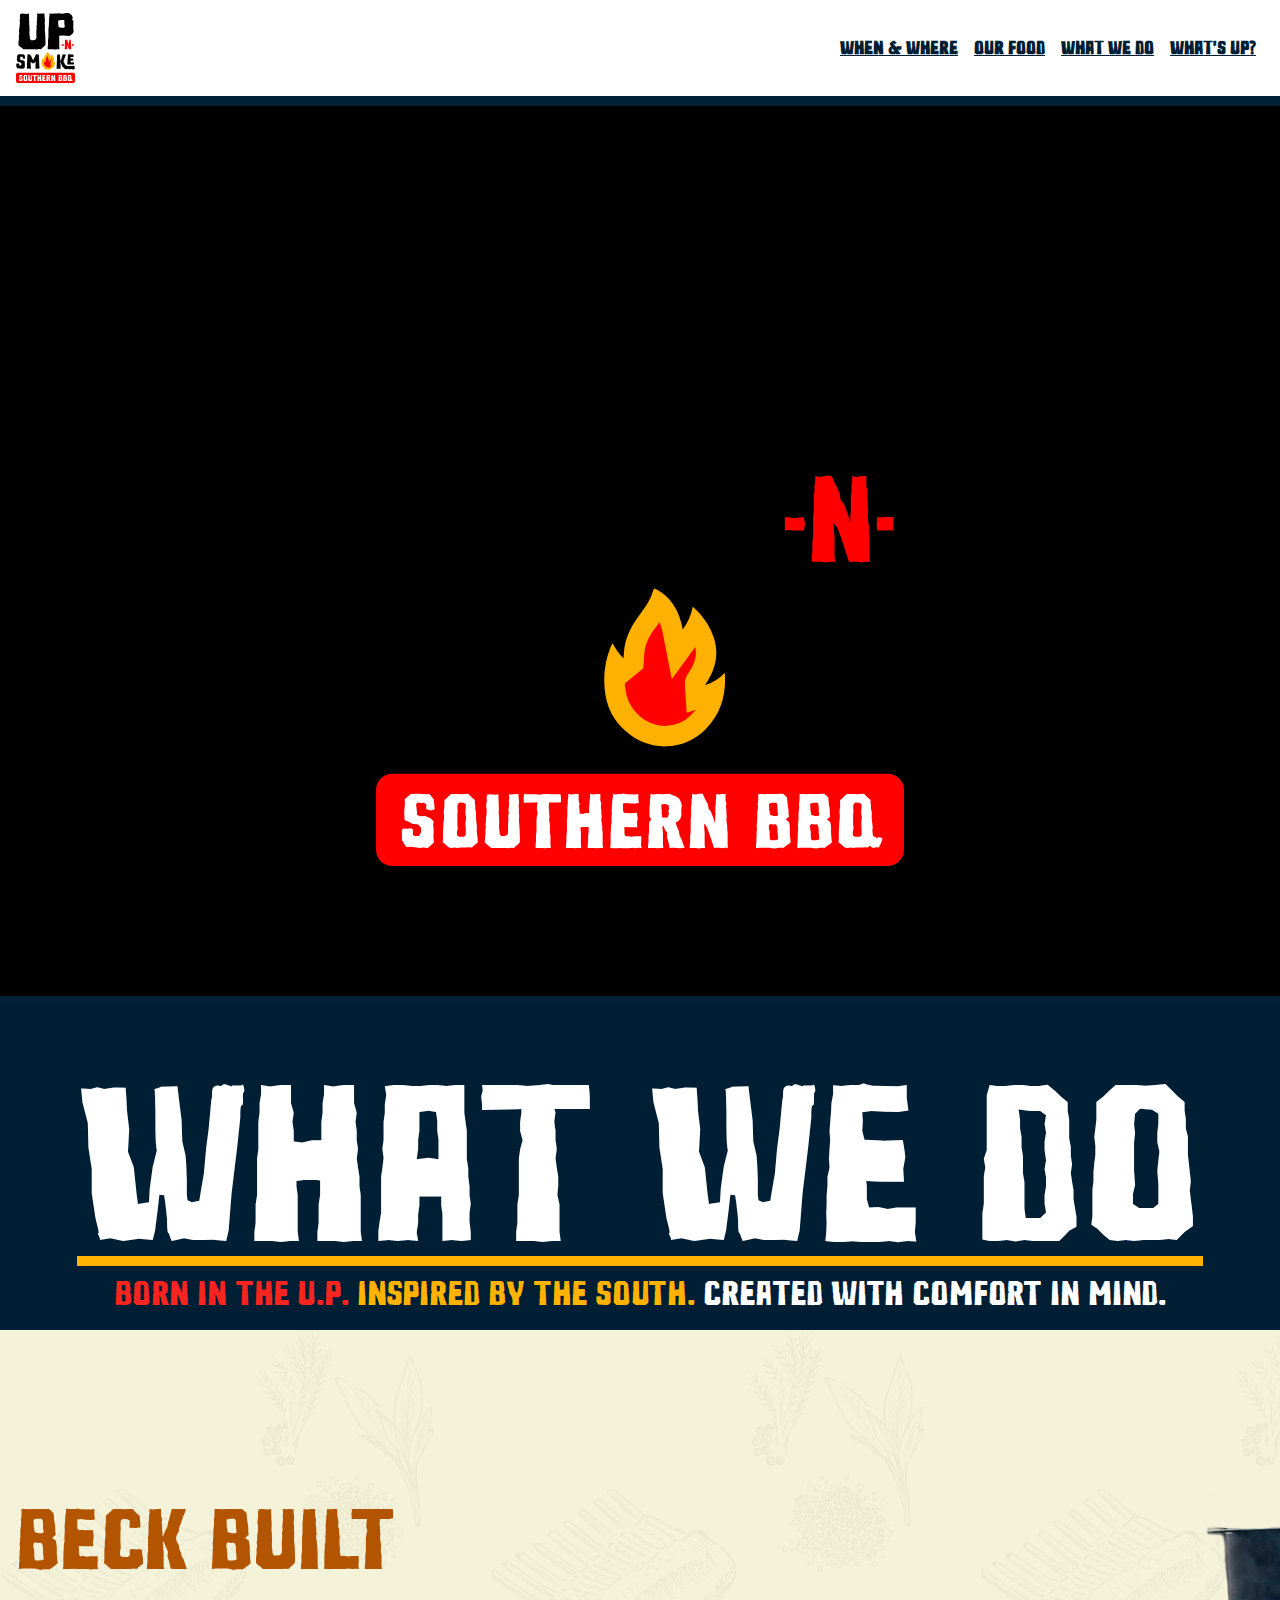
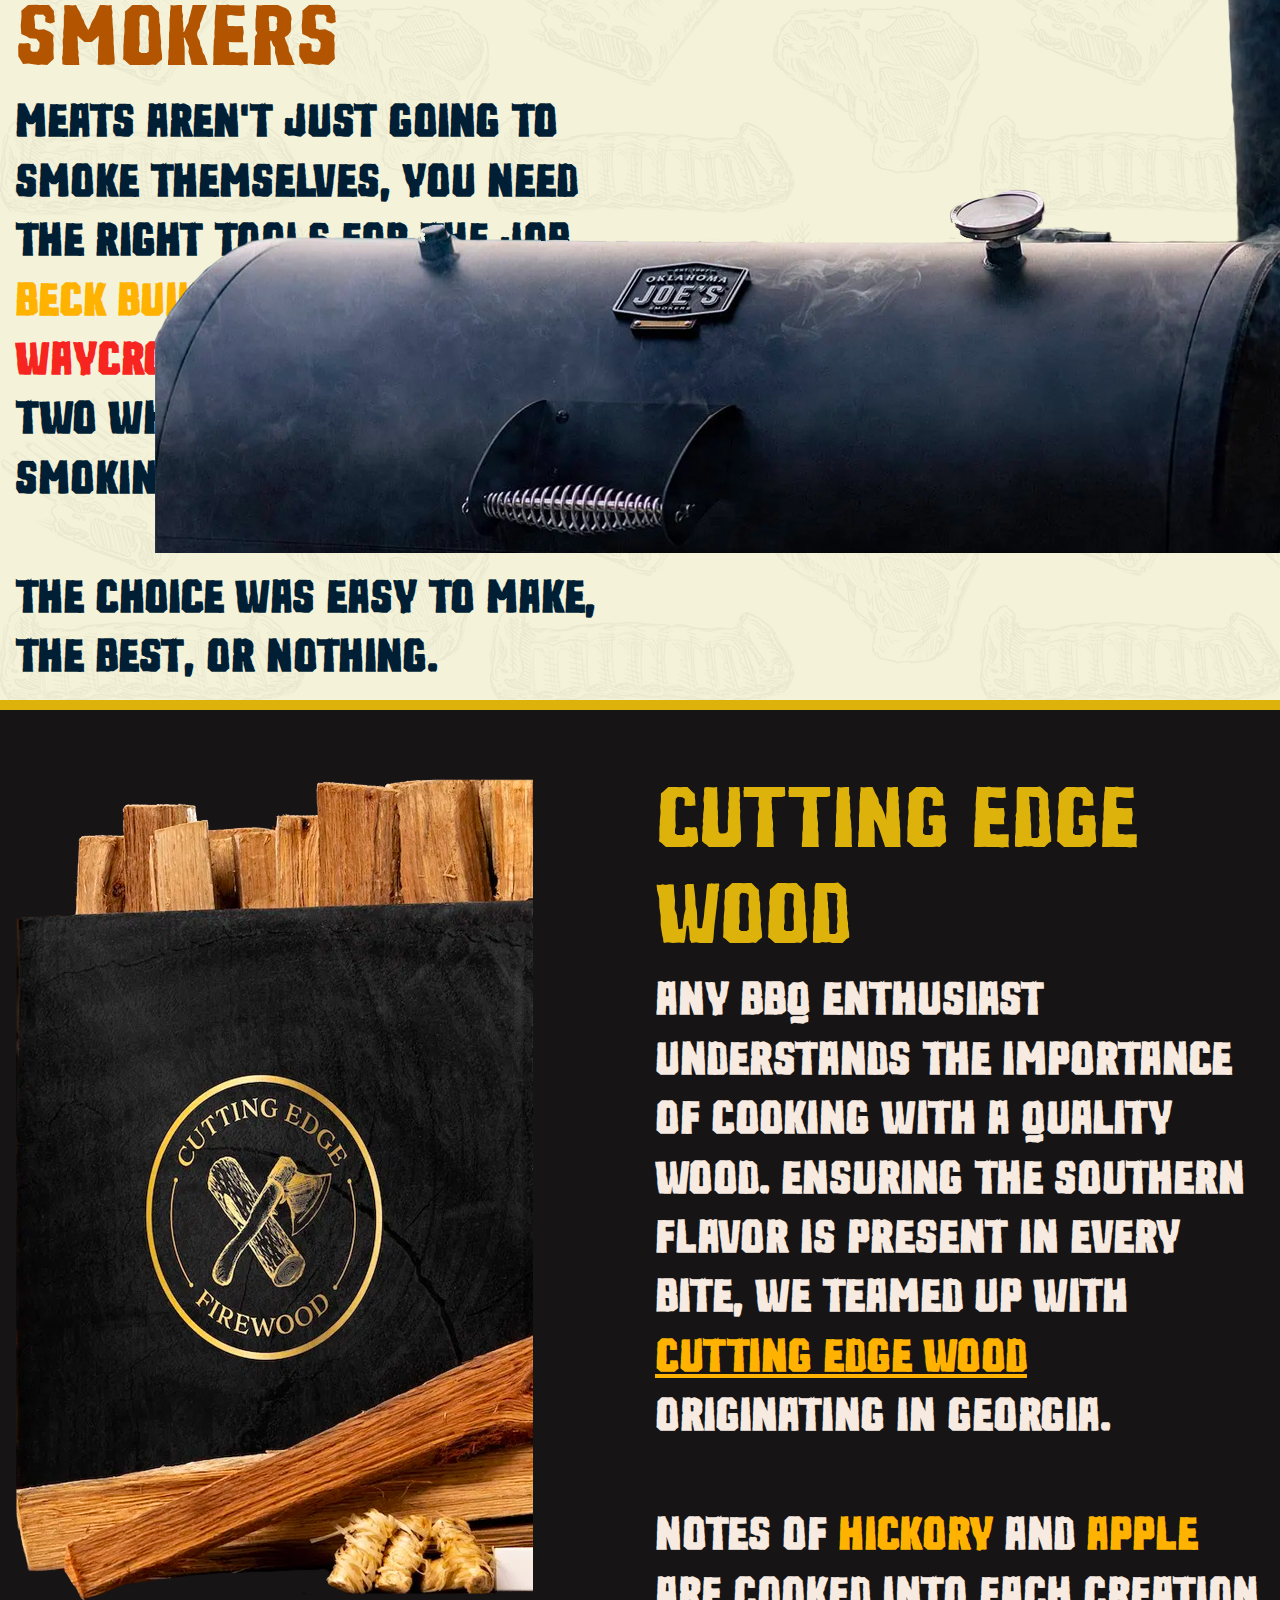
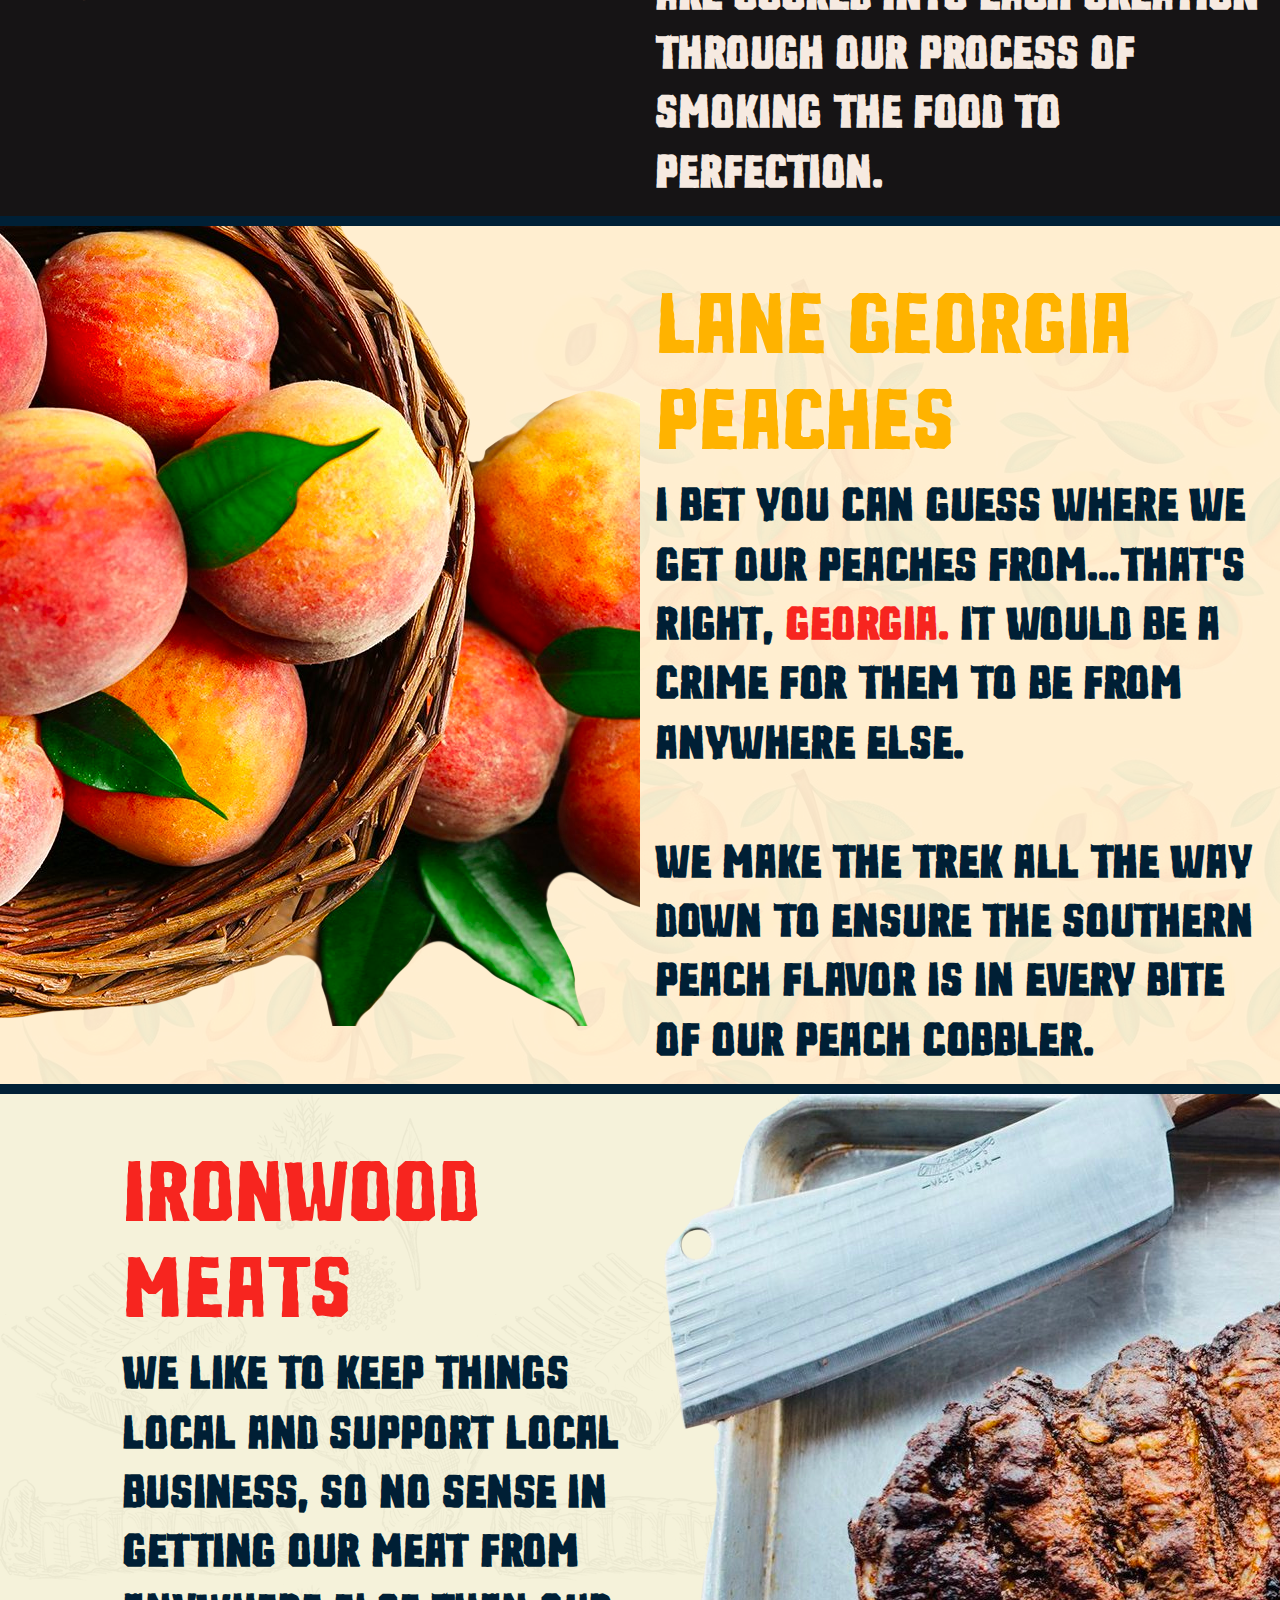
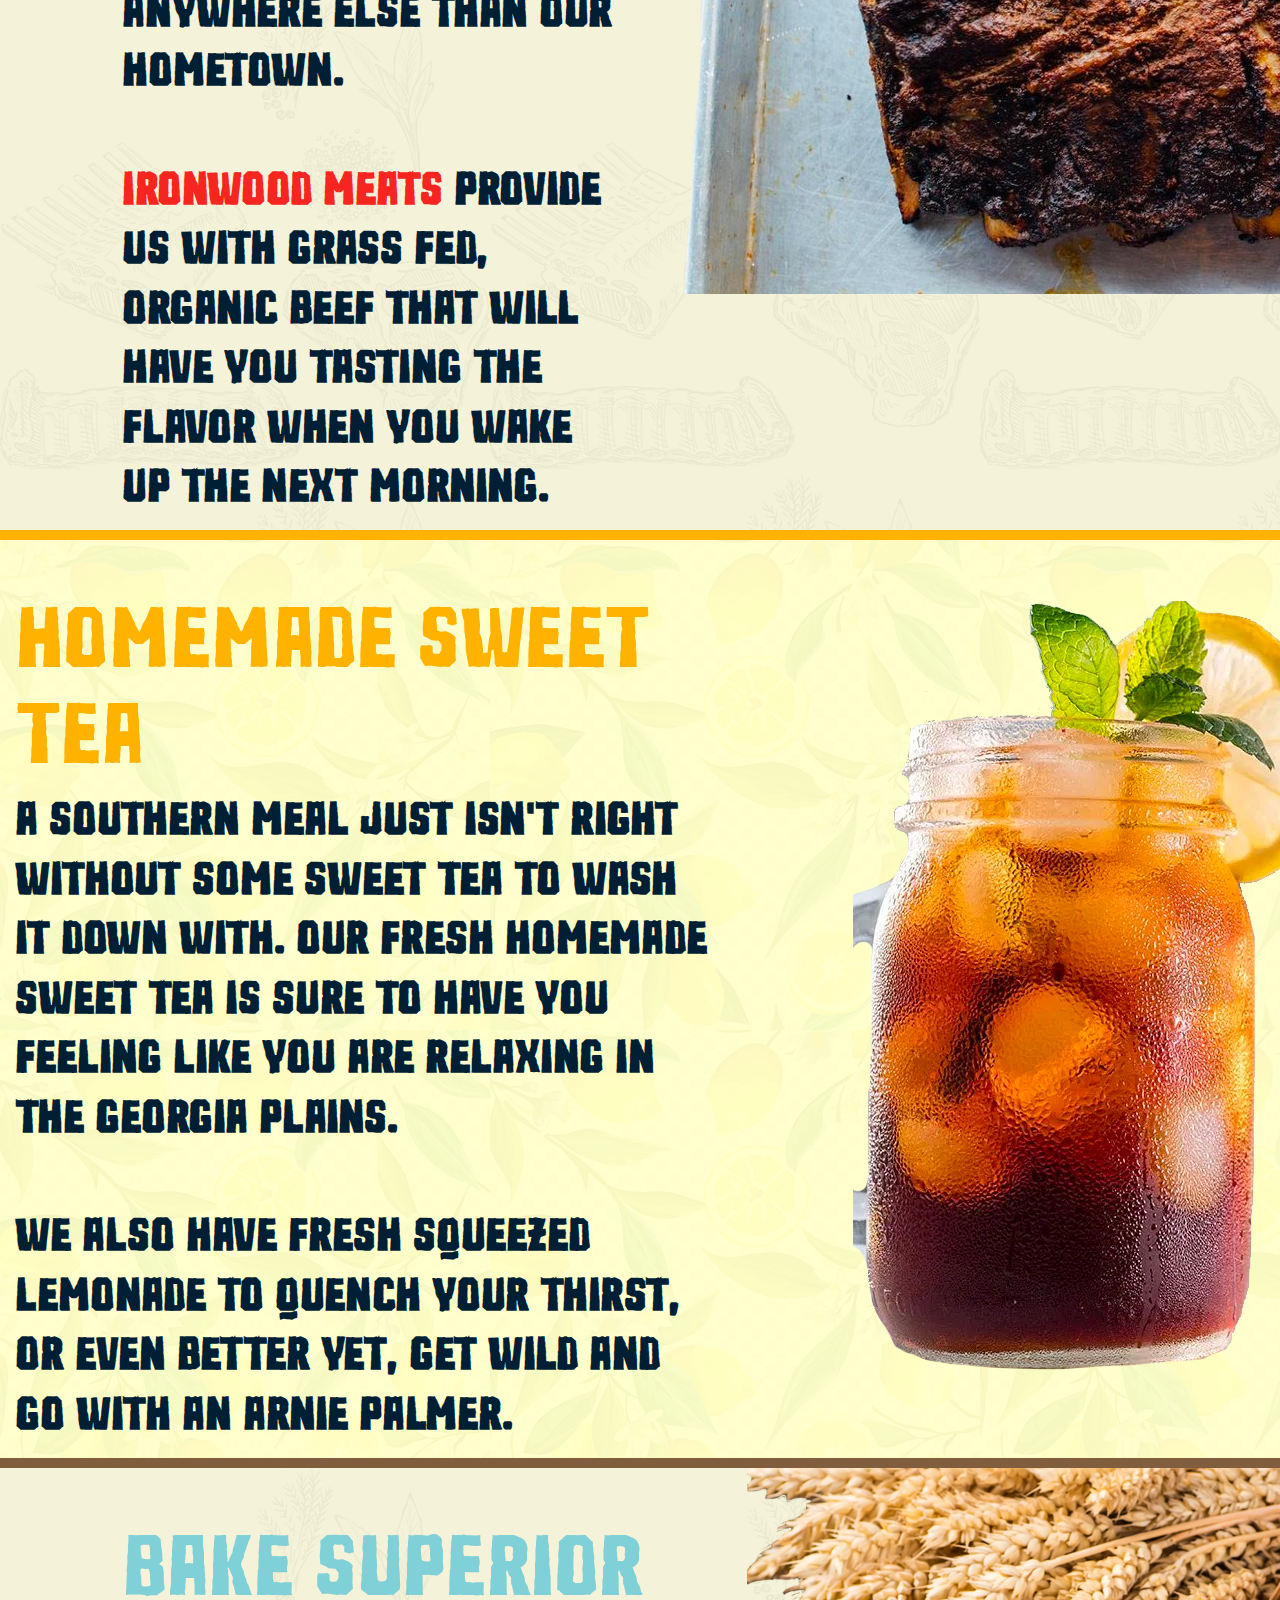
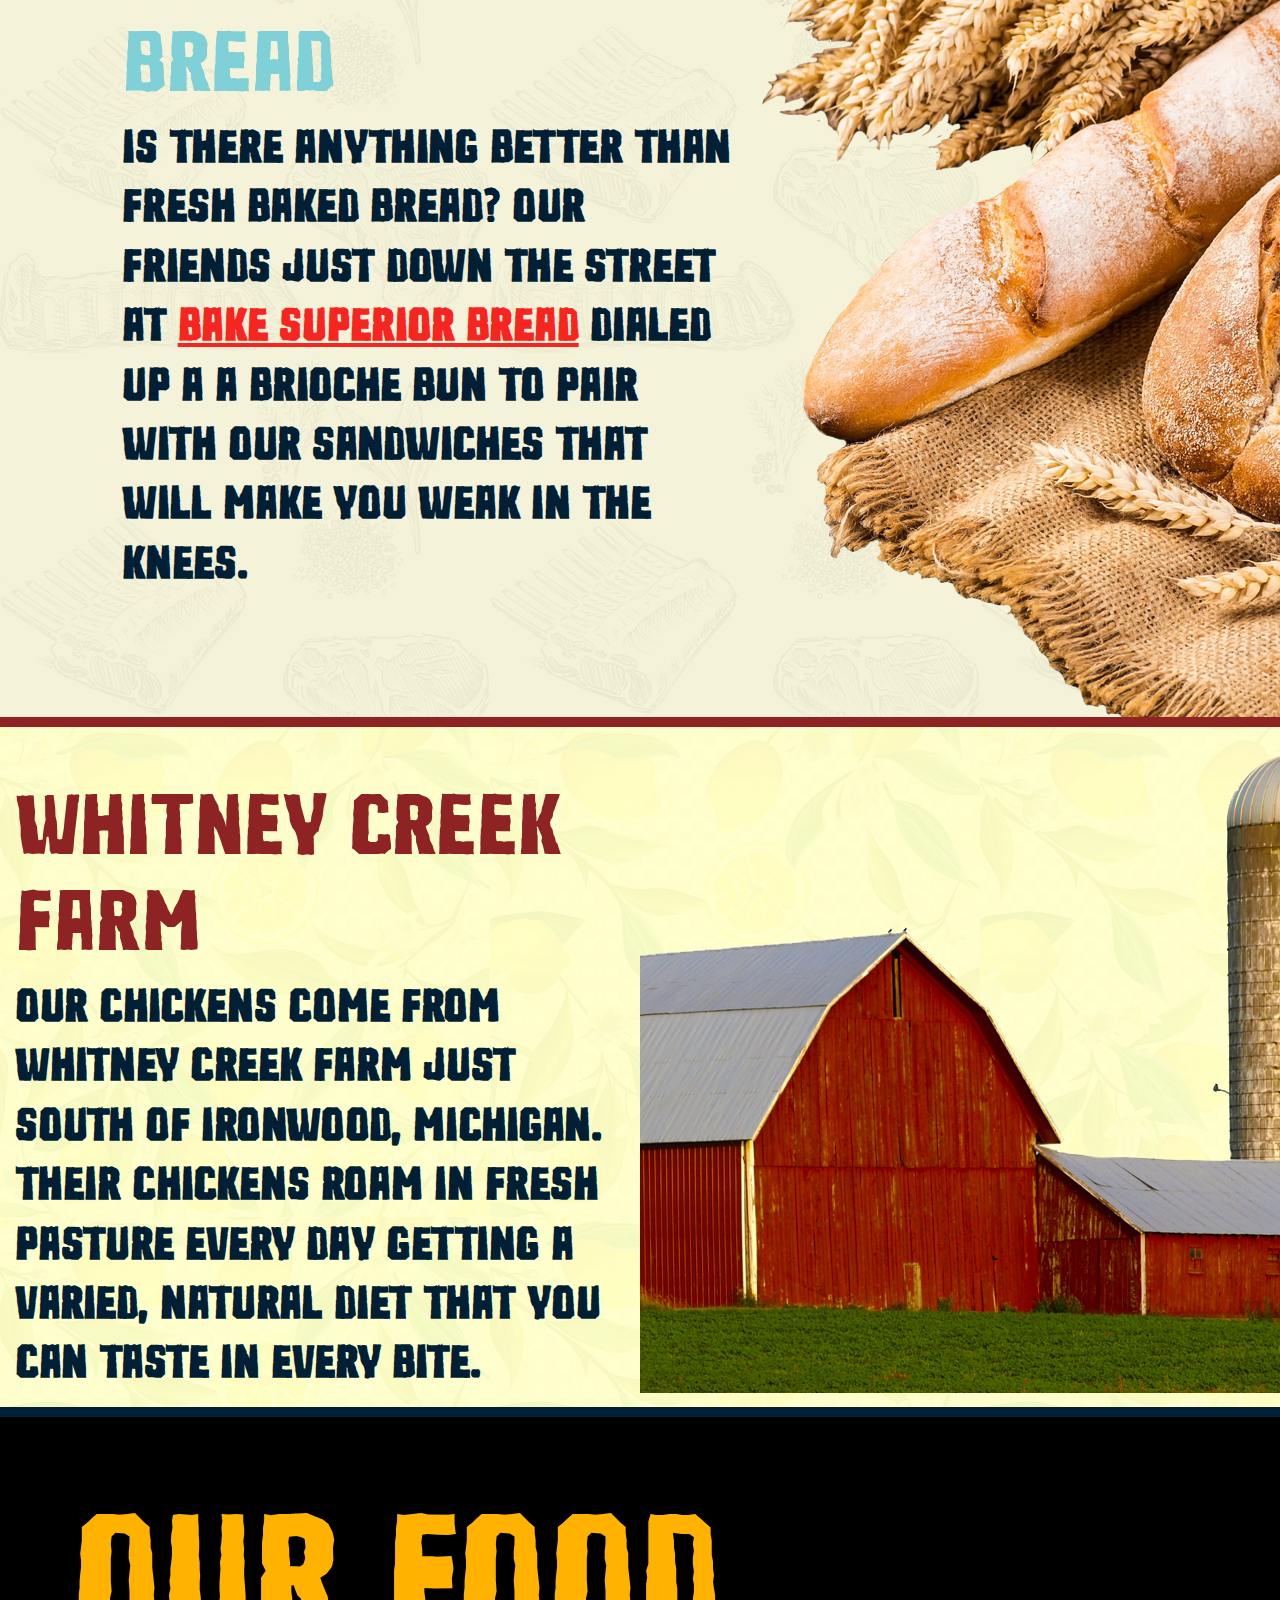
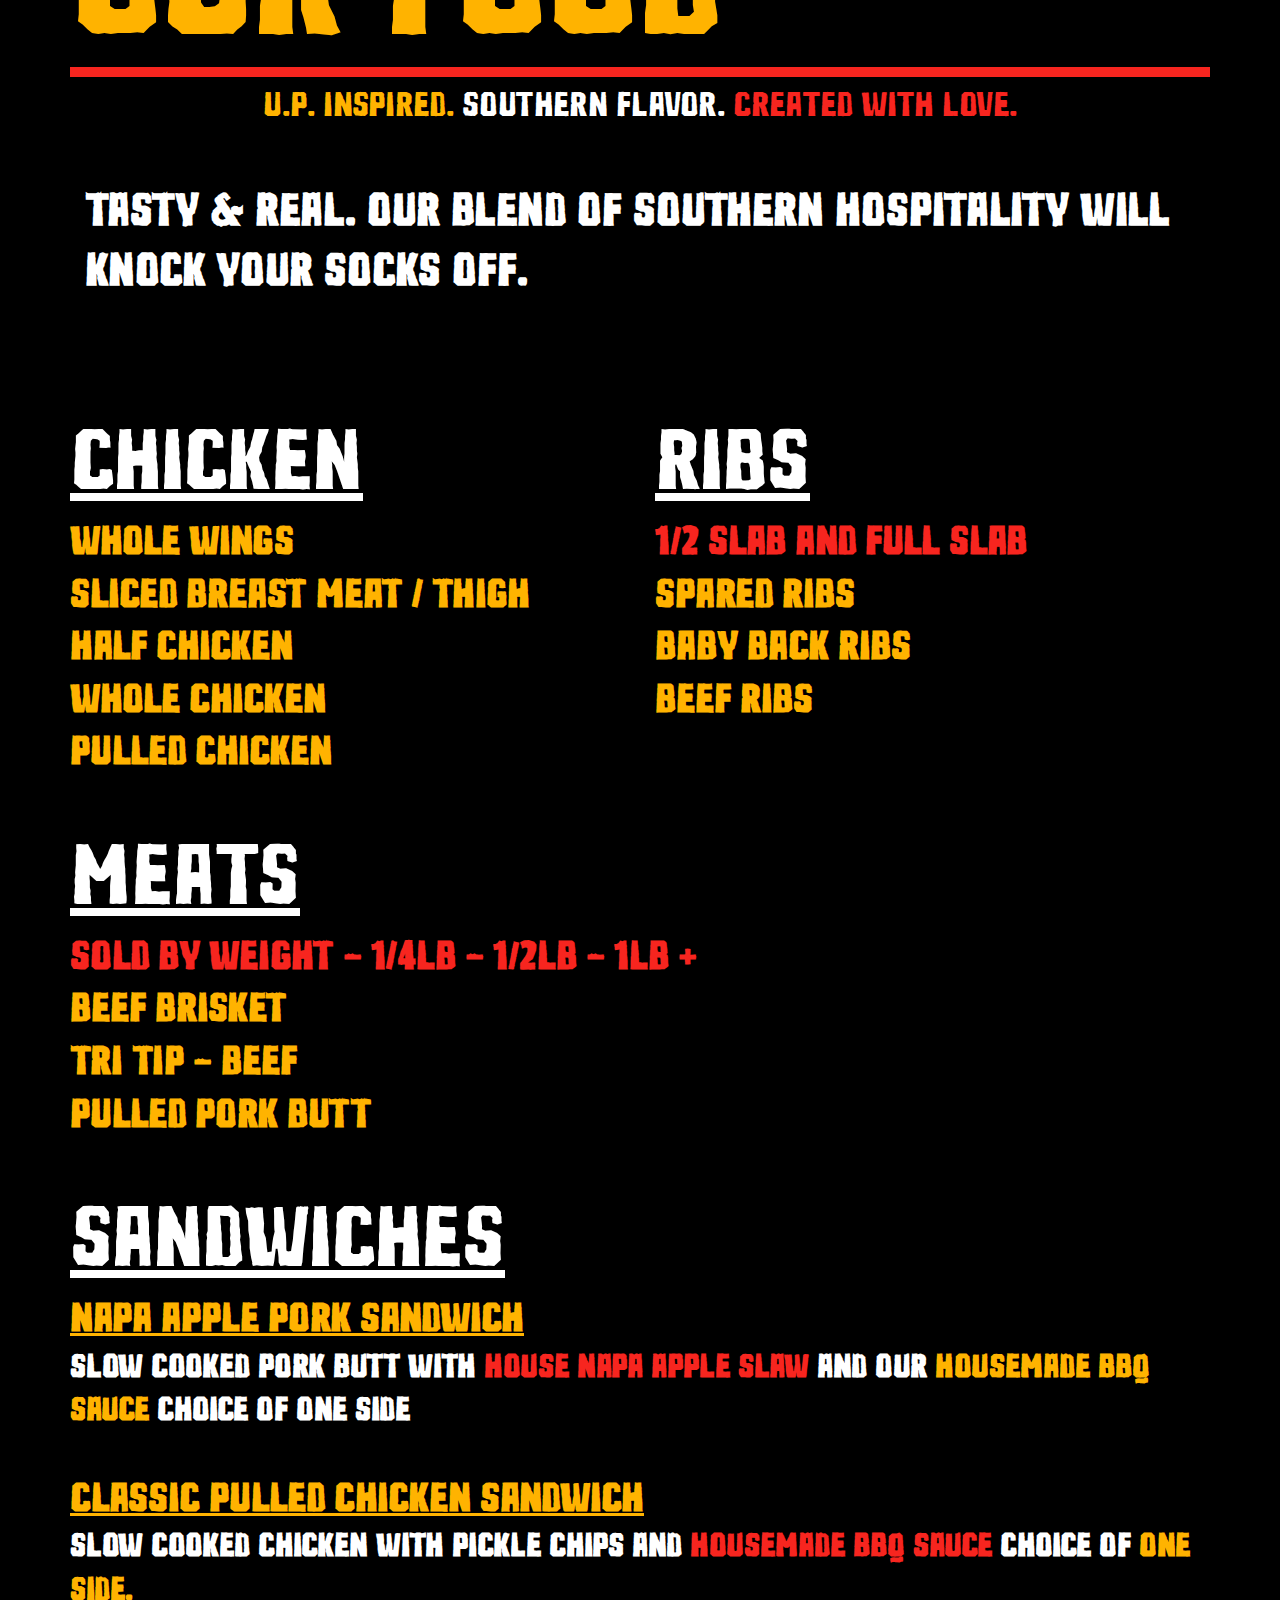
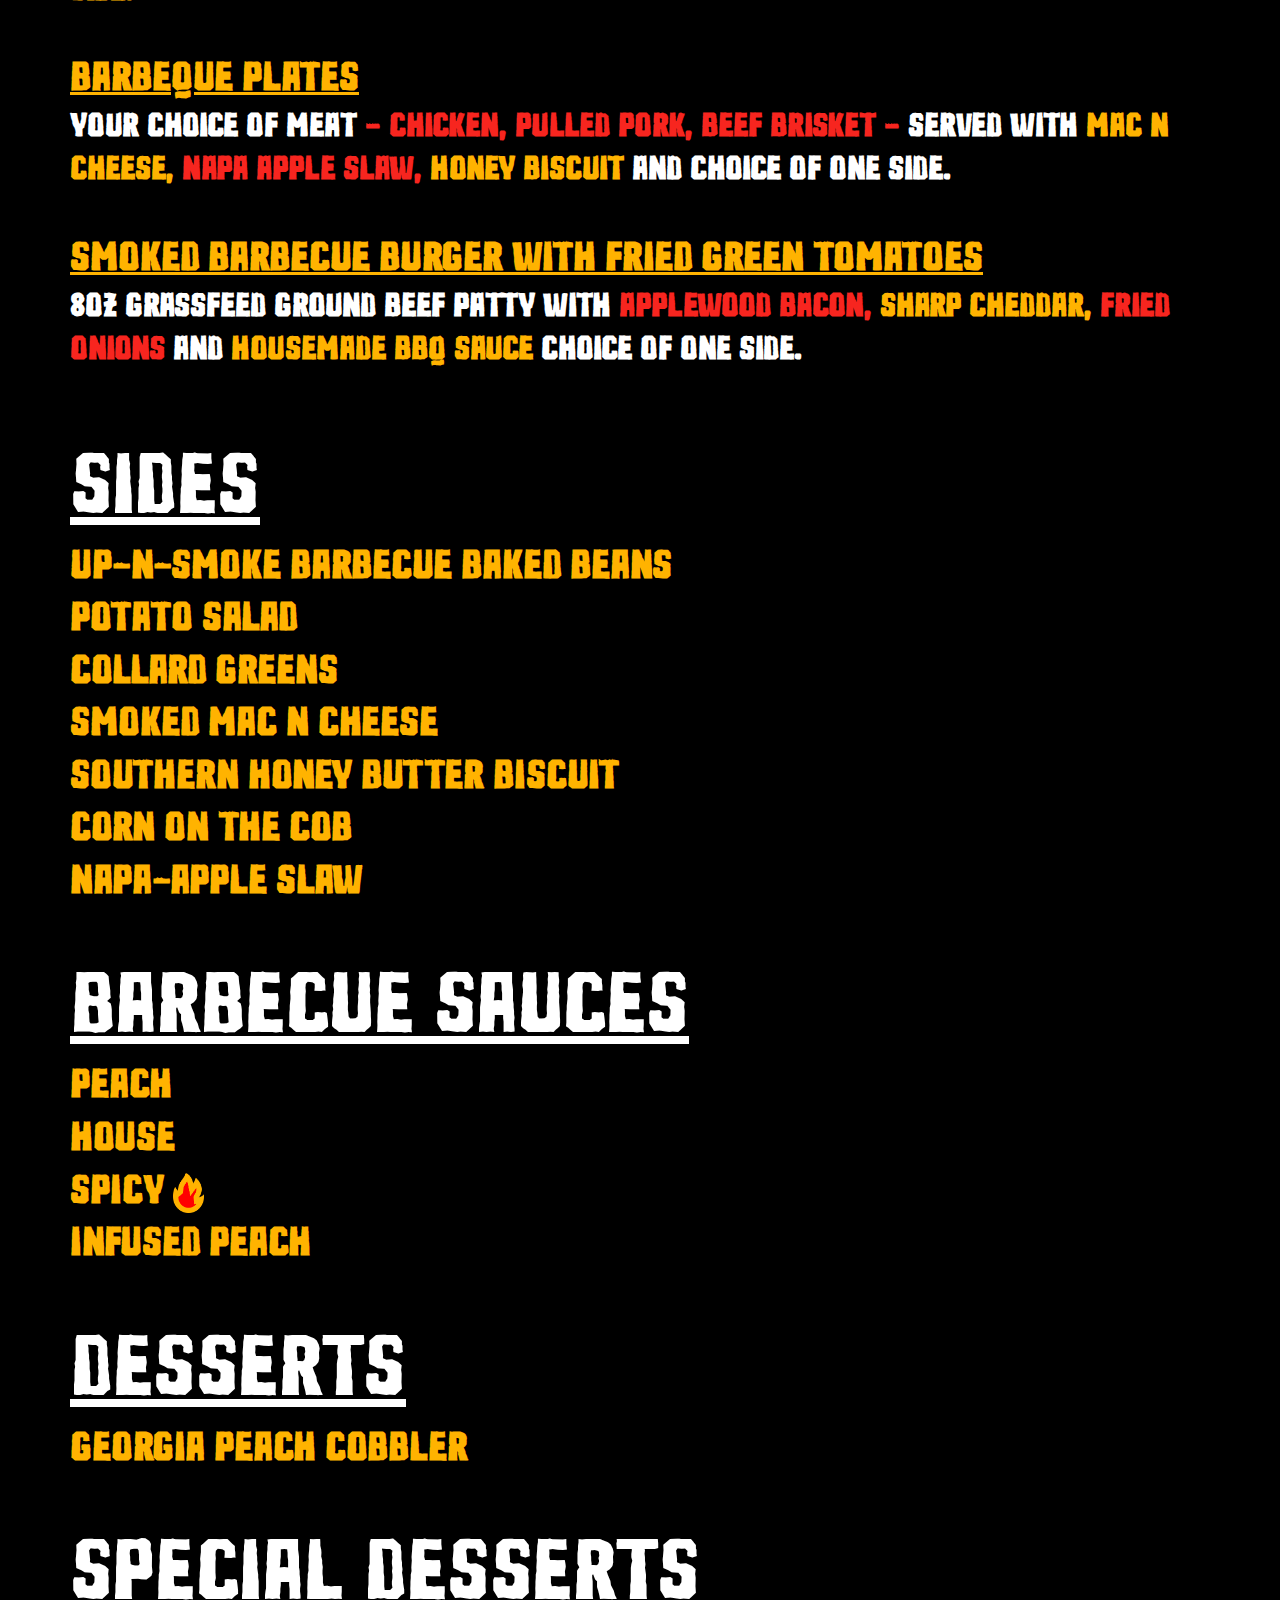
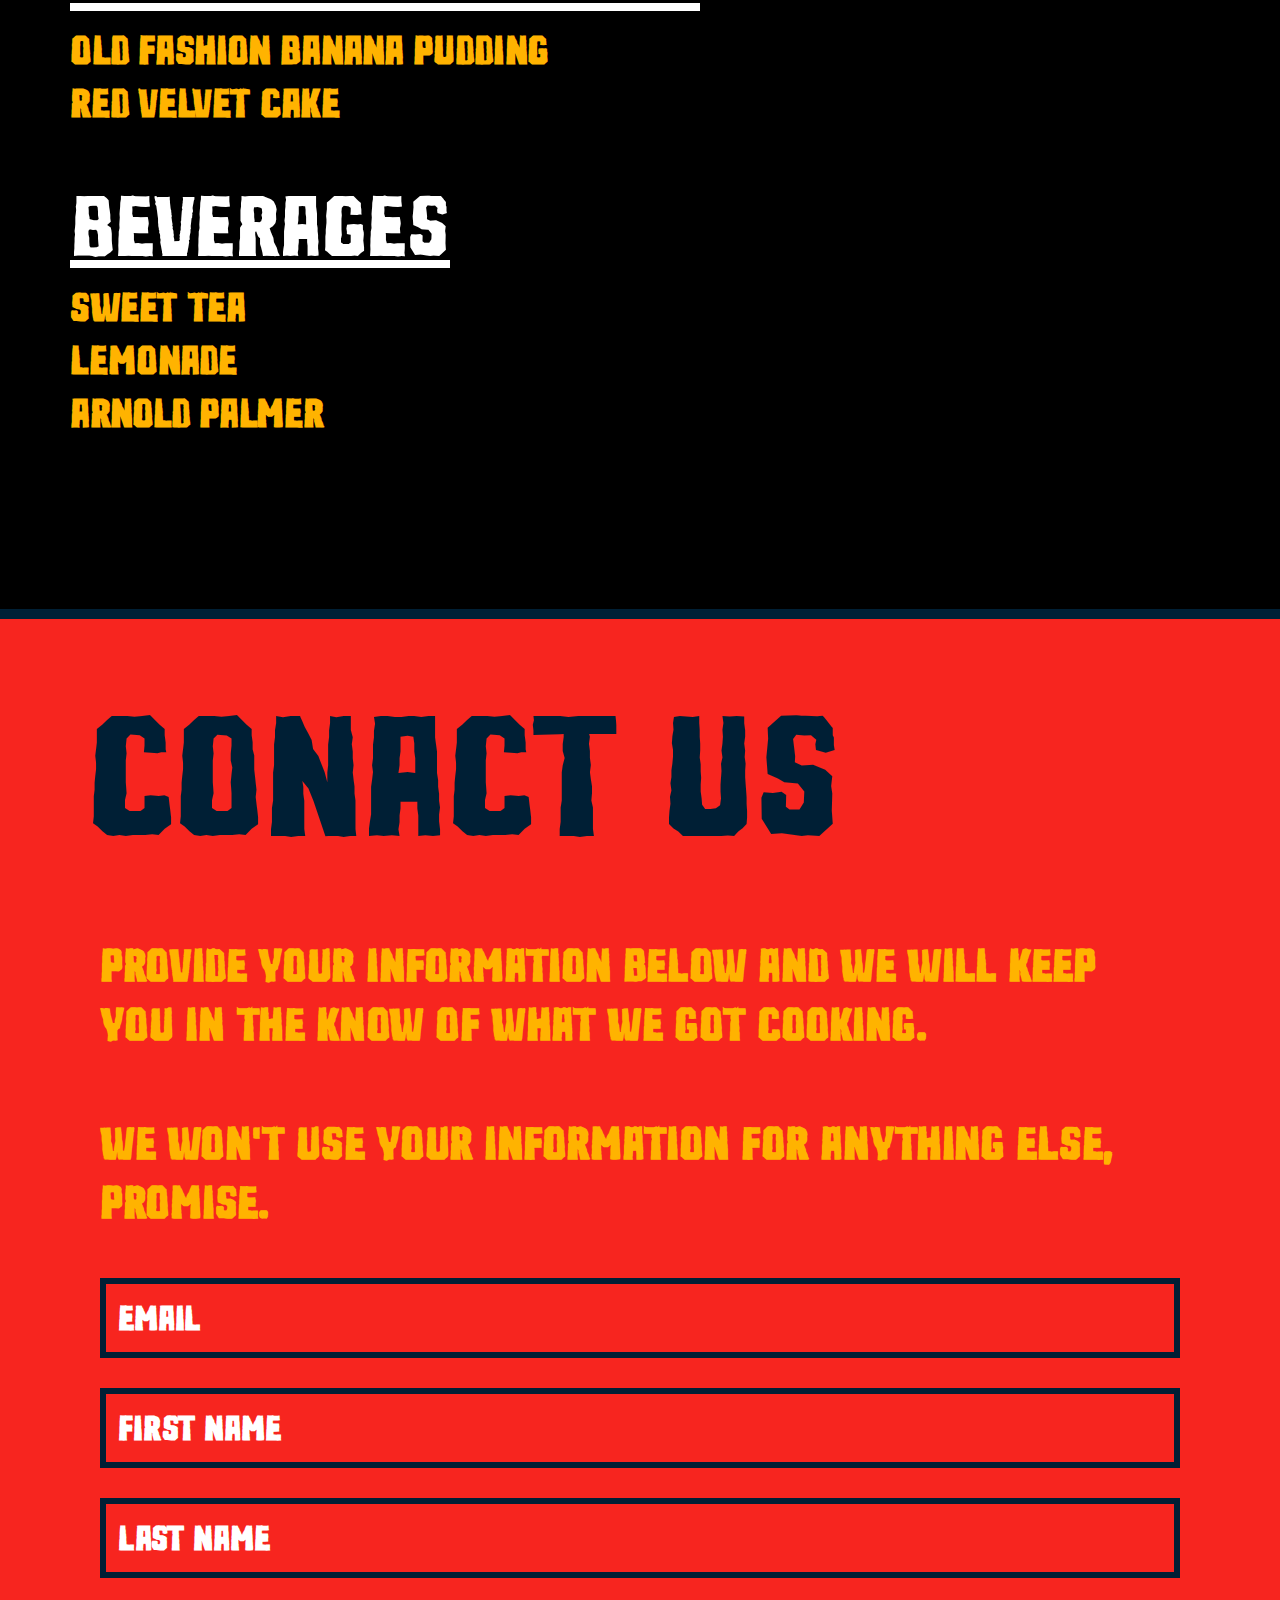
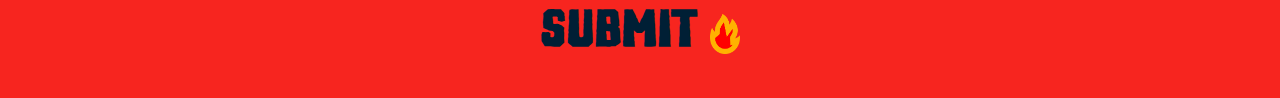
==== index.html @ bda025b7 "offset mobile fix" ====
<!DOCTYPE html>
<html lang="en-us">
  <head>
    <meta http-equiv="Content-Type" content="text/html; charset=UTF-8">
    <title>UP-N-SMOKE SOUTHERN BBQ</title>
    <meta name="description" content="UP-N-SMOKE Michigan Hardwood Smoked BBQ" property="description">
    <meta name="keywords" content="bbq, barbeque, michigan, upper peninsula, UP, food, southern" property="keywords">
    <meta name="viewport" content="width=device-width, initial-scale=1" property="viewport">
    <meta name="og:title" content="UP-N-SMOKE Michigan Hardwood Smoked BBQ" property="og:title">
    <meta name="og:description" content="UP-N-SMOKE Michigan Hardwood Smoked BBQ" property="og:description">
    <meta name="og:image" content="" property="og:image">
    <link rel="icon" href="favicon.ico">
    <link type="text/css" rel="stylesheet" href="./res/bootstrap.min.css">
    <link type="text/css" rel="stylesheet" href="./res/styles.css">
  </head>
  <body>
    <!-- Load Facebook SDK for JavaScript -->
    <div id="fb-root"></div>
    <script>
      window.fbAsyncInit = function() {
        FB.init({
          xfbml            : true,
          version          : 'v8.0'
        });
      };

      (function(d, s, id) {
        var js, fjs = d.getElementsByTagName(s)[0];
        if (d.getElementById(id)) return;
        js = d.createElement(s); js.id = id;
        js.src = 'https://connect.facebook.net/en_US/sdk/xfbml.customerchat.js';
        fjs.parentNode.insertBefore(js, fjs);
      }(document, 'script', 'facebook-jssdk'));</script>

      <!-- Your Chat Plugin code -->
      <div class="fb-customerchat"
        attribution=setup_tool
        page_id="111963213913455"
        theme_color="#0084ff"
        logged_in_greeting="Hi! How can we BBQ you?"
        logged_out_greeting="Hi! How can we BBQ you?"
      >
    </div>
    <nav class="navbar navbar-expand-lg navbar-mainbg">
      <a class="navbar-brand navbar-logo" href="#">
        <img class="up-n-smoke-nav-logo" src="res/img/up-n-smoke-logo.svg" alt="UP-N-SMOKE Michigan BBQ" />
      </a>
      <button class="navbar-toggler" type="button" data-toggle="collapse" data-target="#navbarSupportedContent" aria-controls="navbarSupportedContent" aria-expanded="false" aria-label="Toggle navigation">
      <i class="fas fa-bars text-white"></i>
      </button>
      <div class="collapse navbar-collapse" id="navbarSupportedContent">
          <ul class="navbar-nav ml-auto">
              <div class="hori-selector"><div class="left"></div><div class="right"></div></div>
              <li class="nav-item active">
                  <a class="nav-link" href="javascript:void(0);"><i class="far fa-address-book"></i>When &amp; Where</a>
              </li>
              <li class="nav-item">
                  <a class="nav-link" href="javascript:void(0);"><i class="far fa-clone"></i>Our Food</a>
              </li>
              <li class="nav-item">
                  <a class="nav-link" href="javascript:void(0);"><i class="far fa-calendar-alt"></i>What We Do</a>
              </li>
              <li class="nav-item">
                  <a class="nav-link" href="javascript:void(0);"><i class="far fa-chart-bar"></i>What's Up?</a>
              </li>
          </ul>
      </div>
    </nav>
    <div>
      <div id="loading" class="loading-state" style="display: none;"></div>
        <!--Home Section-->
        <section class="up-n-smoke-home up-n-smoke-section section-container">
          <div class="fullscreen-bg">
            <video width="100%" class="up-n-smoke-smoke fullscreen-bg__video" src="res/vids/up-n-smoke-home.mp4" autoplay muted loop></video>
          </div>
          <div class="container h-100">
            <div class="row h-100 justify-content-center align-items-center">
              <div class="row up-n-smoke-home-logo">
                <div class="col-12">
                  <img class="up-n-smoke-logo-home" src="res/img/up-n-smoke-logo.svg" />
                </div>
                <!-- <div class="col-8">
                  <h3>
                    Bringing the flavor of the South to the U.P.
                  </h3>
                  <br>
                  <h3>
                    Sign up to keep up with our progress.
                  </h3> 
                  <div class="col-12">
                    <form class="form form-horizontal user-signup__form user-signup__form-home" name="form" novalidate="" action="https://up-n-smoke.us10.list-manage.com/subscribe/post" method="POST">
                      <input type="hidden" name="u" value="090dd67ebac9702bd98862a13">
                      <input type="hidden" name="id" value="1e2a03de91">
                      <div class="row">
                        <div class="col-12">
                          <div class="user-signup__form-group m-lg-v form-group col-sm-12">
                            <input type="email" name="MERGE0" id="MERGE0" class="form-control form-control__input user-signup__email" pattern="/^[a-zA-Z0-9+-_]+(\.[_a-zA-Z0-9+]+)*@[a-zA-Z0-9+-_]+(\.[a-zA-Z0-9+-_]+)*(\.[a-zA-Z]+)$/" placeholder="Email" aria-required="true" required="required">
                          </div>
                          <div class="user-signup__form-group m-lg-v form-group col-sm-12">
                            <input type="email" name="MERGE1" id="MERGE1" class="form-control form-control__input user-signup__email" placeholder="First Name" aria-required="true" required="required">
                          </div>
                          <div class="user-signup__form-group m-lg-v form-group col-sm-12">
                            <input type="email" name="MERGE2" id="MERGE2" class="form-control form-control__input user-signup__email" placeholder="Last Name" aria-required="true" required="required">
                          </div>        
                        </div>
                        <div class="col-12">
                          <div class="user-signup__form-group m-lg-v form-group text-center col-12 mt-0">
                            <button type="submit" class="btn btn-default submit user-signup__submit-home col-12"><span>SUBMIT <i><img class="up-n-smoke-flame-icon" src="res/img/flame-icon.png" /></i></span></button>
                          </div>
                        </div>
                      </div>
                    </form>
                  </div>
                </div> -->
              </div>
            </div>
            <div class="up-n-smoke-home-bg"></div>
            <!-- <video class="up-n-smoke-smoke" src="res/vids/up-n-smoke-smoke.mp4" autoplay muted loop></video> -->
          </div>
        </section>
        <!--End Home Section-->
        <!--What We Do Section-->
        <section class="up-n-smoke-what-we-do section-container container-fluid bg-blue">
          <div class="container">
            <div class="row h-100 justify-content-center align-items-center">
              <div class="mx-auto">
                <div class="user-signup__intro">
                  <h1 class="up-n-smoke-section-title white">WHAT WE DO</h1>
                </div>
                <div class="up-n-smoke-page-content">
                  <h2 class="red text-center">
                    Born in the U.P.
                    <span class="yellow">
                      Inspired by the South.
                    </span>
                    <span class="white">
                      Created with comfort in mind.
                    </span>
                  </h2>
                  
                  <!-- <div class="up-n-smoke-row row pt-5">
                    <div class="col-4">
                      <img class="mw-100" alt="Cutting Edge Wood - Georgia" src="res/img/cutting-edge-wood.jpg" />
                    </div>
                    <div class="col-8">
                      <h2 class="yellow">
                        Cutting Edge Wood
                      </h2>
                      <p class="up-n-smoke-copy white">
                        Any BBQ enthusiast understands the importance of cooking with a quality wood.  Ensuring the southern flavor is present in every bite, we teamed up with <span class="red">Cutting Edge Wood</span> originating in Georgia.
                        <br /><br />
                        Notes of <span class="yellow">Hickory</span> and <span class="red">Apple</span> are cooked into each creation through our process of smoking the food to perfection.
                      </p>
                    </div>
                  </div>

                  <div class="up-n-smoke-row row pt-5">
                    <div class="col-4">
                      <img class="mw-100" alt="Beck Built Smokers - Georgia" src="res/img/beck-built-smokers.jpg" />
                    </div>
                    <div class="col-8">
                      <h2 class="red">
                        Beck Built Smokers
                      </h2>
                      <p class="up-n-smoke-copy white">
                        Meats aren't just going to smoke themselves, you need the right tool for the job.  <span class="yellow">Beck Built Smokers</span> out of <span class="red">WayCross, GA</span> knows a thing or two when it comes
                        to smoking quality meats.
                        <br /><br />
                        The choice was easy to make, the best, or nothing.
                      </p>
                    </div>
                  </div> -->

                  <!-- <div class="up-n-smoke-row row pt-5">
                    <div class="col-4">
                      <img class="mw-100" alt="Beck Built Smokers - Georgia" src="res/img/georgia-peaches.jpg" />
                    </div>
                    <div class="col-8">
                      <h2 class="yellow">
                        Lane Georgia Peaches
                      </h2>
                      <p class="up-n-smoke-copy white">
                        I bet you can guess where we get our peaches from...that's right, <span class="red">Georgia.</span> It would be a crime for them to be from anywhere else.
                        <br /><br />
                        We make the trek all the way down to ensure the Southern Peach flavor is in every bite of our Peach Cobbler.
                      </p>
                    </div>
                  </div> -->

                </div>
              </div>
            </div>
          </div>
        </section>

        <section class="up-n-smoke-peaches section-container-beck container-fluid bg-ribs pt-0 pb-0">
          <!-- <div class="fullscreen-bg">
            <video width="100%" class="up-n-smoke-smoke fullscreen-bg__video" src="res/vids/up-n-smoke-home-bg-vid.mp4" autoplay muted loop></video>
          </div> -->
          <div class="up-n-smoke-row row up-n-smoke-x-padding-top">
            <div class="col-sm-12 col-md-6 order-sm-2">
              <img class="beck-smoker" alt="Beck Built Smokers - Georgia" src="res/img/new-smoker.png" />
            </div>
            <div class="col-sm-12 col-md-6 pt-5 order-first order-sm-1">
              <h2 class="up-n-smoke-header beck">
                Beck Built Smokers
              </h2>
              <p class="up-n-smoke-copy blue">
                Meats aren't just going to smoke themselves, you need the right tools for the job.  <span class="yellow">Beck Built Smokers</span> out of <span class="red">WayCross, GA</span> know a thing or two when it comes
                to smoking quality meats.
                <br /><br />
                The choice was easy to make, the best, or nothing.
              </p>
            </div>
          </div>
        </section>

        <section class="up-n-smoke-peaches section-container-wood container-fluid bg-wood pb-0">
          <div class="up-n-smoke-row row pt-5">
            <div class="col-md-6 col-sm-12 offset-sm-1 order-sm-2">
              <h2 class="up-n-smoke-header up-n-smoke-header-wood">
                Cutting Edge Wood
              </h2>
              <p class="up-n-smoke-copy up-n-smoke-copy-wood">
                Any bbq enthusiast understands the importance of cooking with a quality wood.  Ensuring the southern flavor is present in every bite, we teamed up with <a class="yellow" target="_blank" href="https://www.cuttingedgefirewood.com/">Cutting Edge Wood</a> originating in Georgia.
                <br /><br />
                Notes of <span class="yellow">Hickory</span> and <span class="yellow">Apple</span> are cooked into each creation through our process of smoking the food to perfection.
              </p>
            </div>
            <div class="col-md-5 col-sm-12 up-n-smoke-bg-img order-sm-first order-sm-1">
              <img class="wood" alt="Cutting Edge Wood - Georgia" src="res/img/cutting-edge-wood-new.png" />
            </div>
          </div>
        </section>
        
        <section class="up-n-smoke-peaches section-container container-fluid bg-peaches pt-0 pb-0">
          <div class="up-n-smoke-row row pt-0 pb-0 order-sm-2">
            <div class="col-md-6 col-sm-12 up-n-smoke-bg-img">
              <img class="peachy" alt="Lane Georgia Peaches - Georgia" src="res/img/peac.png" />
            </div>
            <div class="col-md-6 col-sm-12 pt-5 order-first order-sm-1">
              <h2 class="up-n-smoke-header yellow">
                Lane Georgia Peaches
              </h2>
              <p class="up-n-smoke-copy blue">
                I bet you can guess where we get our peaches from...that's right, <span class="red">Georgia.</span> It would be a crime for them to be from anywhere else.
                <br /><br />
                We make the trek all the way down to ensure the Southern Peach flavor is in every bite of our Peach Cobbler.
              </p>
            </div>
          </div>
        </section>

        <section class="up-n-smoke-peaches section-container container-fluid bg-ribs pb-0 pt-0">
          <div class="up-n-smoke-row row pt-0">
            <div class="col-md-5 col-sm-12 offset-md-1 pt-5">
              <h2 class="up-n-smoke-header red">
                Ironwood Meats
              </h2>
              <p class="up-n-smoke-copy blue">
                We like to keep things local and support local business, so no sense in getting our meat from anywhere else than our hometown.  
                <br><br>
                <span class="red">Ironwood Meats</span> provide us with grass fed, organic beef that will have you tasting the flavor when you wake up the next morning.
              </p>
            </div>
            <div class="col-md-6 col-sm-12 up-n-smoke-bg-img">
              <img class="ribs" alt="UP-N-SMOKE Eats - Ironwood, MI" src="res/img/ribs-1.png" />
            </div>
          </div>
        </section>
        
        <section class="up-n-smoke-tea section-container-tea container-fluid bg-tea pb-0 pt-0">
          <div class="up-n-smoke-row row pt-0">
            <div class="col-md-4 col-sm-12 up-n-smoke-bg-img order-sm-2">
              <img class="tea" alt="UP-N-SMOKE Sweet Tea - Ironwood, MI" src="res/img/sweet-tea.png" />
            </div>
            <div class="col-md-8 col-sm-12 pt-5 up-n-smoke-x-padding order-first order-sm-1">
              <h2 class="up-n-smoke-header yellow">
                Homemade Sweet Tea
              </h2>
              <p class="up-n-smoke-copy blue">
                A southern meal just isn't right without some sweet tea to wash it down with.  Our fresh homemade sweet tea is sure to have you feeling like you are relaxing in the Georgia plains.
                <br /><br />
                We also have fresh squeezed lemonade to quench your thirst, or even better yet, get wild and go with an Arnie Palmer.
              </p>
            </div>
          </div>
        </section>

        <section class="up-n-smoke-peaches section-container-bread container-fluid bg-ribs pt-0 pb-0">
          <div class="up-n-smoke-row row pt-0">
            <div class="col-md-6 col-sm-12 offset-md-1 pt-5">
              <h2 class="up-n-smoke-header bake-bread">
                Bake Superior Bread
              </h2>
              <p class="up-n-smoke-copy blue">
                Is there anything better than fresh baked bread? Our friends just down the street at <a href="https://www.facebook.com/BakeSuperiorBread/" target="_blank" class="red">Bake Superior Bread</a> dialed up a a Brioche bun to pair with our sandwiches that will
                make you weak in the knees.
              </p>
            </div>
            <div class="col-md-5 col-sm-12 up-n-smoke-bg-img">
              <img class="ribs" alt="Bake Superior Bread - Ironwood, Mi" src="res/img/superior-breads.png" />
            </div>
          </div>
        </section>

        <section class="up-n-smoke-tea section-container-whitney container-fluid bg-tea pt-0 pb-0">
          <div class="up-n-smoke-row row pt-0">
            <div class="col-md-6 col-sm-12 up-n-smoke-bg-img order-sm-2">
              <img class="farm" alt="UP-N-SMOKE Sweet Tea - Ironwood, MI" src="res/img/whitney-farms.png" />
            </div>
            <div class="col-md-6 col-sm-12 pt-5 order-first order-sm-1">
              <h2 class="up-n-smoke-header whitney-creek">
                Whitney Creek Farm
              </h2>
              <p class="up-n-smoke-copy blue">
                Our chickens come from <span class="">Whitney Creek Farm</span> just south of Ironwood, Michigan.  Their chickens roam in fresh pasture every day getting a varied, natural diet 
                that you can taste in every bite.                
              </p>
            </div>
          </div>
        </section>
        <!--End What We Do Section-->
        <!--When and Where Section-->
        <!-- <section class="up-n-smoke-what-we-do section-container container-fluid bg-map bg-yellow">
          <div class="container">
            <div class="row h-100 justify-content-center align-items-center">
              <div class="mx-auto">
                <div class="user-signup__intro">
                  <h1 class="up-n-smoke-section-title-two-where blue">When &amp; Whe<span class="liga">re</span></h1>
                </div>
                <div class="up-n-smoke-page-content">
                  <h2 class="blue text-center">
                    Stationed in the U.P.
                    <span class="white">
                      But we're on the move.
                    </span>
                    <span class="red">
                      Follow us to track us down.
                    </span>
                  </h2>
                  
                  <div class="up-n-smoke-row pt-5">
                    <div class="col-12">
                      <p class="up-n-smoke-copy blue">
                        You can find us off of Ayer Street just outside Downtown Ironwood.  If we're not there, we're somewhere else.  Check below or our <span class="red">Instagram</span> and <span class="red">Facebook</span> accounts.
                      </p>
                    </div>
                  </div>

                  <div class="up-n-smoke-row pt-5">
                    <div class="col-12">
                      <h2 class="up-n-smoke-header red border-bottom-heading">
                        WHERE WE'RE AT
                      </h2>
                      <div class="media pt-4">
                        <div class="up-n-smoke-date text-center mr-4 col-2 pt-4 pb-4">
                          JUN<br />22nd
                        </div>
                        <div class="media-body">
                          <h2 class="mt-0">Ayer Street - Ironwood, Michigan</h2>
                          <h4>
                            JUNE 22nd
                          </h4>
                          <h4>
                            East Ayer Street, Ironwood Michigan
                          </h4>
                          <h4 class="red">
                            Google Maps Link
                          </h4>
                        </div>
                      </div>
                    </div>

                    <div class="col-12 pt-5">
                      <h2 class="up-n-smoke-header red border-bottom-heading">
                        Where We'll Be
                      </h2>

                      <div class="media pt-4 border-bottom-heading">
                        <div class="up-n-smoke-date text-center mr-4 col-2 pt-4 pb-4">
                          JUN<br />27th
                        </div>
                        <div class="media-body">
                          <h2 class="mt-0">Cannabis Cup - Detroit, Michigan</h2>
                          <h4>
                            JUNE 27th
                          </h4>
                          <h4>
                            7890 Some Street - Detroit, Michigan
                          </h4>
                          <h4 class="red">
                            Google Maps Link
                          </h4>
                        </div>
                      </div>

                      <div class="media pt-4 border-bottom-heading">
                        <div class="up-n-smoke-date text-center mr-4 col-2 pt-4 pb-4">
                          JUN<br />27th
                        </div>
                        <div class="media-body">
                          <h2 class="mt-0">Cannabis Cup - Detroit, Michigan</h2>
                          <h4>
                            JUNE 27th
                          </h4>
                          <h4>
                            7890 Some Street - Detroit, Michigan
                          </h4>
                          <h4 class="red">
                            Google Maps Link
                          </h4>
                        </div>
                      </div>

                      <div class="media pt-4 border-bottom-heading">
                        <div class="up-n-smoke-date text-center mr-4 col-2 pt-4 pb-4">
                          JUN<br />27th
                        </div>
                        <div class="media-body">
                          <h2 class="mt-0">Cannabis Cup - Detroit, Michigan</h2>
                          <h4>
                            JUNE 27th
                          </h4>
                          <h4>
                            7890 Some Street - Detroit, Michigan
                          </h4>
                          <h4 class="red">
                            Google Maps Link
                          </h4>
                        </div>
                      </div>

                    </div>
                  </div>
                </div>
              </div>
            </div>
          </div>
        </section> -->
        <!--End When and Where Section-->
        <!--MENU Section-->
        <section class="up-n-smoke-what-we-do section-container container-fluid bg-black pb-5">
          <div class="container">
            <div class="row h-100 justify-content-center align-items-center">
              <div class="mx-auto">
                <div class="user-signup__intro">
                  <h1 class="up-n-smoke-section-title-two-where yellow">Our Food</h1>
                </div>
                <div class="up-n-smoke-page-content">
                  <h2 class="yellow text-center niner">
                      U.P. Inspired.
                    <span class="white">
                      Southern Flavor.
                    </span>
                    <span class="red">
                      Created with Love.
                    </span>
                  </h2>
                  
                  <div class="up-n-smoke-row pt-5">
                    <div class="col-12">
                      <p class="up-n-smoke-copy white">
                        Tasty &amp; Real. Our Blend of Southern hospitality will knock your socks off.
                      </p>
                    </div>
                  </div>

                  <div class="up-n-smoke-row pt-md-5">
                    <div class="row">
                      <div class="col-md-6 col-sm-12 pt-5">
                        <h2 class="up-n-smoke-header text-sm-left white border-bottom-heading-white">
                          Chicken
                        </h2>
                        
                        <p class="up-n-smoke-menu-item-price yellow mb-0">
                          Whole Wings
                        </p>

                        <p class="up-n-smoke-menu-item-price yellow mb-0">
                          Sliced Breast Meat / Thigh
                        </p>

                        <p class="up-n-smoke-menu-item-price yellow mb-0">
                          Half Chicken
                        </p>

                        <p class="up-n-smoke-menu-item-price yellow mb-0">
                          Whole Chicken
                        </p>

                        <p class="up-n-smoke-menu-item-price yellow mb-0">
                          Pulled Chicken
                        </p>
                      </div>

                      <div class="col-md-6 col-sm-12 pt-5">
                        <h2 class="up-n-smoke-header text-sm-left white border-bottom-heading-white">
                          Ribs
                        </h2>
                        
                        <p class="up-n-smoke-menu-item-price red mb-0">
                          1\2 SLAB AND FULL SLAB
                        </p>
                        
                        <p class="up-n-smoke-menu-item-price yellow mb-0">
                          Spared Ribs
                        </p>
  
                        <p class="up-n-smoke-menu-item-price yellow mb-0">
                          Baby Back Ribs
                        </p>
  
                        <p class="up-n-smoke-menu-item-price yellow mb-0">
                          Beef Ribs
                        </p>
                      </div>
                    </div>
                    
                    <div class="row">
                      <div class="col-12 pt-5">
                        <h2 class="up-n-smoke-header white border-bottom-heading-white">
                          Meats
                        </h2>
                        
                        <p class="up-n-smoke-menu-item-price red mb-0">
                          SOLD BY WEIGHT - 1/4LB - 1\2LB - 1LB +
                        </p>

                        <p class="up-n-smoke-menu-item-price yellow mb-0">
                          Beef Brisket
                        </p>
                      
                        <p class="up-n-smoke-menu-item-price yellow mb-0">
                          Tri Tip - Beef
                        </p>
  
                        <p class="up-n-smoke-menu-item-price yellow mb-0">
                          Pulled Pork Butt
                        </p>
                      </div>
  
                      <div class="col-12 pt-5">
                        <h2 class="up-n-smoke-header white border-bottom-heading-white">
                          Sandwiches
                        </h2>
                        <p class="up-n-smoke-menu-item-price yellow border-bottom-heading-yellow mb-0">
                          NAPA APPLE PORK SANDWICH
                        </p>
                        <p class="up-n-smoke-menu-item-description white">
                          SLOW COOKED PORK BUTT WITH <span class="red">HOUSE NAPA APPLE SLAW</span> AND OUR <span class="yellow ">HOUSEMADE BBQ SAUCE</span> CHOICE OF ONE SIDE
                        </p>
                        <br />
                        <p class="up-n-smoke-menu-item-price yellow border-bottom-heading-yellow mb-0">
                          CLASSIC PULLED CHICKEN SANDWICH
                        </p>
                        <p class="up-n-smoke-menu-item-description white">
                          SLOW COOKED CHICKEN WITH PICKLE CHIPS AND <span class="red">HOUSEMADE BBQ SAUCE</span> CHOICE OF <span class="yellow">ONE SIDE.</span>
                        </p>
                        <br />
                        <p class="up-n-smoke-menu-item-price yellow border-bottom-heading-yellow mb-0">
                          BARBEQUE PLATES
                        </p>
                        <p class="up-n-smoke-menu-item-description white">
                          Your choice of meat <span class="red">- chicken, pulled pork, beef brisket - </span>served with <span class="yellow">Mac N cheese,</span> <span class="red">napa apple slaw,</span><span class="yellow"> honey biscuit</span> and choice of one side.
                        </p>
                        <br />

                        <p class="up-n-smoke-menu-item-price yellow border-bottom-heading-yellow mb-0">
                          SMOKED BARBECUE BURGER WITH FRIED GREEN TOMATOES
                        </p>
                        <p class="up-n-smoke-menu-item-description white">
                          8OZ GRASSFEED GROUND BEEF PATTY WITH <span class="red">APPLEWOOD BACON,</span><span class="yellow"> SHARP CHEDDAR,</span> <span class="red"> FRIED ONIONS</span> AND <span class="yellow">HOUSEMADE BBQ SAUCE</span> CHOICE OF ONE SIDE.
                        </p>
                      </div>
  
                      <div class="col-12 pt-5">
                        <h2 class="up-n-smoke-header white border-bottom-heading-white">
                          Sides
                        </h2>
                        <p class="up-n-smoke-menu-item-price yellow mb-0">
                          UP-N-SMOKE BARBECUE BAKED BEANS
                        </p>
  
                        <p class="up-n-smoke-menu-item-price yellow mb-0">
                          POTATO SALAD
                        </p>
  
                        <p class="up-n-smoke-menu-item-price yellow mb-0">
                          COLLARD GREENS
                        </p>

                        <p class="up-n-smoke-menu-item-price yellow mb-0">
                          SMOKED MAC N CHEESE
                        </p>
  
                        <p class="up-n-smoke-menu-item-price yellow mb-0">
                          SOUTHERN HONEY BUTTER BISCUIT
                        </p>
  
                        <p class="up-n-smoke-menu-item-price yellow mb-0">
                          CORN ON THE COB
                        </p>
  
                        <p class="up-n-smoke-menu-item-price yellow mb-0">
                          NAPA-APPLE SLAW
                        </p>
                      </div>
  
                      <div class="col-12 pt-5">
                        <h2 class="up-n-smoke-header white border-bottom-heading-white">
                          BARBECUE SAUCES
                        </h2>
                        <p class="up-n-smoke-menu-item-price yellow mb-0">
                          Peach
                        </p>
                        <p class="up-n-smoke-menu-item-price yellow mb-0">
                          House
                        </p>
                        <p class="up-n-smoke-menu-item-price yellow mb-0">
                          Spicy <i><img class="up-n-smoke-flame-icon" src="res/img/flame-icon.png" /></i>
                        </p>
                        <p class="up-n-smoke-menu-item-price yellow mb-0">
                          Infused Peach
                        </p>
                      </div>
  
                      <div class="col-12 pt-5">
                        <h2 class="up-n-smoke-header white border-bottom-heading-white">
                          DESSERTS
                        </h2>
                        <p class="up-n-smoke-menu-item-price yellow mb-0">
                          GEORGIA PEACH COBBLER
                        </p>
                      </div>
  
                      <div class="col-12 pt-5">
                        <h2 class="up-n-smoke-header white border-bottom-heading-white">
                          SPECIAL DESSERTS
                        </h2>
                        <p class="up-n-smoke-menu-item-price yellow mb-0">
                          OLD FASHION BANANA PUDDING
                        </p>
  
                        <p class="up-n-smoke-menu-item-price yellow mb-0">
                          RED VELVET CAKE
                        </p>
                      </div>
  
                      <div class="col-12 pt-5">
                        <h2 class="up-n-smoke-header white border-bottom-heading-white">
                          Beverages
                        </h2>
                        <p class="up-n-smoke-menu-item-price yellow mb-0">
                          SWEET TEA
                        </p>
  
                        <p class="up-n-smoke-menu-item-price yellow mb-0">
                          Lemonade
                        </p>
  
                        <p class="up-n-smoke-menu-item-price yellow mb-0">
                          ARNOLD PALMER
                        </p>
                      </div>
                    </div>
                  </div>
                </div>
              </div>
            </div>
          </div>
          <br />
          <br />
          <br />
          <br />
          <br />
        </section>
        <!--End MENU Section-->
        <!--CONTACT Section-->
        <section class="up-n-smoke-what-we-do section-container container-fluid bg-red">
          <div class="container">
            <div class="row h-100 justify-content-center align-items-center">
              <div class="mx-auto col-sm-12">
                <div class="user-signup__intro">
                  <h1 class="up-n-smoke-section-title-two-where blue">Conact Us</h1>
                </div>
                <div class="up-n-smoke-page-content">
                  <!-- <h2 class="yellow text-center">
                      U.P. Inspired.
                    <span class="white">
                      Southern Flavor.
                    </span>
                    <span class="red">
                      Created with Love.
                    </span>
                  </h2> -->
                  
                  <div class="up-n-smoke-row pt-5">
                    <div class="col-12">
                      <p class="up-n-smoke-copy yellow">
                        Provide your information below and we will keep you in the know of what we got cooking.
                        <br /><br />
                        We won't use your information for anything else, promise.
                      </p>
                    </div>
                  </div>

                  <!-- <div class="up-n-smoke-row pt-5">
                    <p class="up-n-smoke-copy blue text-center">
                      SIGN UP TO SEE WHAT WE ARE COOKING UP
                    </p>
                  </div> -->

                  <div class="col-12">
                    <form class="form form-horizontal user-signup__form" name="form" novalidate="" action="https://up-n-smoke.us10.list-manage.com/subscribe/post" method="POST">
                      <input type="hidden" name="u" value="090dd67ebac9702bd98862a13">
                      <input type="hidden" name="id" value="1e2a03de91">
                      <div class="row">
                        <div class="col-12">
                          <div class="user-signup__form-group m-lg-v form-group col-sm-12">
                            <input type="email" name="MERGE0" id="MERGE0" class="form-control form-control__input user-signup__email" pattern="/^[a-zA-Z0-9+-_]+(\.[_a-zA-Z0-9+]+)*@[a-zA-Z0-9+-_]+(\.[a-zA-Z0-9+-_]+)*(\.[a-zA-Z]+)$/" placeholder="Email" aria-required="true" required="required">
                          </div>
                          <div class="user-signup__form-group m-lg-v form-group col-sm-12">
                            <input type="email" name="MERGE1" id="MERGE1" class="form-control form-control__input user-signup__email" placeholder="First Name" aria-required="true" required="required">
                          </div>
                          <div class="user-signup__form-group m-lg-v form-group col-sm-12">
                            <input type="email" name="MERGE2" id="MERGE2" class="form-control form-control__input user-signup__email" placeholder="Last Name" aria-required="true" required="required">
                          </div>        
                        </div>
                        <div class="col-12">
                          <div class="user-signup__form-group m-lg-v form-group text-center col-12 mt-0">
                            <button type="submit" class="btn btn-default submit user-signup__submit col-12"><span>SUBMIT <i><img class="up-n-smoke-flame-icon" src="res/img/flame-icon.png" /></i></span></button>
                          </div>
                        </div>
                      </div>
                    </form>
                  </div>
                </div>
              </div>
            </div>
          </div>
        </section>
        <!--End CONTACT Section-->
    </div>
    <!-- Global site tag (gtag.js) - Google Analytics -->
    <script async src="https://www.googletagmanager.com/gtag/js?id=UA-169180181-1"></script>
    <script>
      window.dataLayer = window.dataLayer || [];
      function gtag(){dataLayer.push(arguments);}
      gtag('js', new Date());

      gtag('config', 'UA-169180181-1');
    </script>

  </body>
</html>
---- res/styles.css ----
@import  "//fonts.googleapis.com/css?family=Montserrat";

@font-face {
  font-family: 'Ruina One Black';
  font-style: normal;
  font-weight: normal;
  font-variant-ligatures: discretionary-ligatures;
  font-feature-settings:"dlig" 1;
  src: local('Ruina One Black'), url('./fonts/RuinaOne-Black.woff') format('woff');
}

.liga {
  font-variant-ligatures: discretionary-ligatures;
  font-feature-settings:"dlig" 1;
}

html {
  height: 100%;
}

body {
  margin: 0;
  padding: 0;
  width: auto;
  height: auto;
  min-height: 100%;
  font-family: "Ruina One Black",sans-serif;
  line-height: 1.42857;
  font-size: 17px;
  background-color: white;
  color: #001f35;
  font-weight: bold;
  text-transform: uppercase;
  word-wrap: normal;
}

.up-n-smoke-smoke {
  /* object-fit: cover;
  height: 100%;
  width: 100%;
  position: absolute;
  top: 0;
  left: 0;
  z-index: -1; */
  /* position: absolute; right: 0; top: -100px;
min-width: 100%; min-height: 100%;
width: auto; height: auto; z-index: -100;
background-size: cover; */

/* width: 100%    !important;
  height: auto   !important; */
}

.up-n-smoke-nav-logo {
  height: 70px;
}

.up-n-smoke-copy {
  font-size: 2.6rem;
  /* font-family: 'Montserrat', sans-serif; */
}

.up-n-smoke-copy-wood {
  color: #f6eae1;
}

a,a:visited,a:active,a:hover {
  color: #001f35;
  text-decoration: underline;
}

section {
  padding-top: 10px;
  padding-bottom: 10px;
  position: relative;
}

.bg-image {
  position: fixed;
  top: 0;
  right: 0;
  bottom: 0;
  left: 0;
  content: "";
  z-index: 0;
}

.form-horizontal .form-group {
  margin-right: 0;
  margin-left: 0;
}

.form-horizontal .btn {
  display: block;
  margin: 0 auto;
}

.user-signup__submit {
  line-height: .5em;
}

.user-signup__form {
  margin-left: -5px;
}

.user-signup__form-group {
  padding: 0 0 0 5px;
  position: relative;
}

@media all and (max-width: 767px) {
  .form-horizontal .mt-table,.form-horizontal .mt-table--full,.form-horizontal .mt-table--centered,.form-horizontal .mt-table--full,.form-horizontal .mt-td--centered-vertical {
    display: block;
  }
}

@media all and (min-width: 768px) {
  .form-horizontal .user-signup__col-2 {
    width: 1%;
  }
}

.floating-signup__wrap {
  position: fixed;
  z-index: 5;
  padding: 10px;
}

.floating-signup {
  position: relative;
  padding: 10px 20px;
}

.floaty-vertical--middle {
  top: 50%;
  -webkit-transform: translateY(-50%);
  transform: translateY(-50%);
}

@media all and (max-width: 480px) {
  .floaty-unfloat-at--xs.floating-signup__wrap {
    position: static;
    display: block;
    top: auto;
    right: auto;
    bottom: auto;
    left: auto;
    -webkit-transform: translateY(0);
    transform: translateY(0);
    float: none;
  }
}

.insert--image {
  display: block;
  position: relative;
}

.insert--image.wrap-off-align-center {
  margin-left: auto;
  margin-right: auto;
}

.spacer {
  z-index: 0;
  width: 2.52px;
  margin-bottom: -15px;
  margin-top: -15px;
}

.clean-hr {
  z-index: 0;
  width: 100%;
  max-width: 579.5px;
  margin-top: 28px;
  margin-bottom: 28px;
}

.m-lg-v {
  margin-top: 30px;
  margin-bottom: 30px;
}

.mt-table,.mt-table--full {
  display: table;
}

.mt-table--full {
  width: 100%;
}

.mt-td,.mt-td--centered-vertical {
  display: table-cell;
}

.form-control {
  text-transform: uppercase!important;
  font-weight: bold!important;
  border: 6px solid #001f35!important;
  background-color: transparent!important;
  height: 80px!important;
  font-size: 2rem!important;
  color: #ffb300!important;

  transition: all .3s ease-in-out!important;
}

.form-control:focus {
  box-shadow: none!important;
  border-color: #ffb300!important;
}

.form-control::placeholder {
  color: #ffffff!important;
}

.user-signup__form-home .form-control::placeholder{
  color: #F7251F!important;
}

.form-control::placeholder {
  color: #ffffff!important;
}

.mt-td--centered-vertical {
  vertical-align: middle;
}

.loading-state {
  position: fixed;
  top: 0;
  bottom: 0;
  width: 100%;
  background: url(/res/loading.gif) 50% 45% no-repeat;
}

.rel {
  position: relative;
}

.bg-image {
  background-attachment: scroll;
  background-position: 50% 50%;
  background-size: cover;
  background-repeat: no-repeat;
  background-color: transparent;
  opacity: .69;
}

h1 {
  font-size: 40px;
}

.form-control__input {
  border-width: 0;
  border-radius: 0;
  font-size: 14px;
  height: 50px;
}

.user-signup__submit {
  font-weight: bold;
  border-width: 0;
  border-radius: 0;
  font-size: 3rem;
  padding-right: 20px;
  padding-left: 20px;
  height: 50px;
  width: 100%;
  background-color: #f7251f;
  color: #001f35;
}

.user-signup__submit-home {
  font-weight: bold;
  border-width: 0;
  border-radius: 0;
  font-size: 3rem;
  padding-right: 20px;
  padding-left: 20px;
  height: 50px;
  width: 100%;
  background-color: transparent;
  color: #001f35;
}

.user-signup__submit-home:hover {
  /* background-color: #001f35; */
  color: #ffb300;
}

.user-signup__submit:hover {
  /* background-color: #001f35; */
  color: #ffb300;
}

.navbar {
  background-color: #FFF;
}

.red {
  color: #F7251F;
}

.yellow {
  color: #ffb300!important;
}

.blue {
  color: #001f35;
}

.white {
  color: #ffffff;
}

.border-bottom-heading {
  border-bottom: 4px solid #001f35;
}

.border-bottom-heading-white {
  text-decoration: underline;
  text-decoration-color:white
}

.border-bottom-heading-yellow {
  text-decoration: underline;
  text-decoration-color:#ffb300
}

.bg-blue {
  background-color: #001f35;
}

.bg-yellow {
  background-color: #ffb300;
}

.bg-red {
  background-color: #F7251F;
}

.bg-peaches {
  background-color: #ffa5002e;
}

.bg-wood {
  background-color: #161415;
}

.bg-tea {
  background-color: #ffff0033;
}

.bg-black {
  background-color: black;
}

.bg-ribs {
  background-color: #f5f2d9;
}

.bg-map::before {
  left: 0;
  top: 0;
  content: ' ';
  width: 100%;
  height: 100%;
  display: block;
  position: absolute;
  opacity: 0.1;
  background: url(./img/map-bg.png) repeat;
}

.bg-peaches::before {
  left: 0;
  top: 0;
  content: ' ';
  width: 100%;
  height: 100%;
  display: block;
  position: absolute;
  opacity: 0.05;
  background: url(./img/peaches-bg.jpg) repeat;
}

.bg-tea::before {
  left: 0;
  top: 0;
  content: ' ';
  width: 100%;
  height: 100%;
  display: block;
  position: absolute;
  opacity: 0.05;
  background: url(./img/lemons-bg.png) repeat;
}

.bg-ribs::before {
  left: 0;
  top: 0;
  content: ' ';
  width: 100%;
  height: 100%;
  display: block;
  position: absolute;
  opacity: 0.04;
  background: url(./img/ribs-bg.png) repeat;
}

.up-n-smoke-map-marker {
  height: 100px;
}

.up-n-smoke-menu-item-price {
  font-size: 2.3rem;
}

.up-n-smoke-menu-item-description {
  font-size: 1.9rem;
}

.up-n-smoke-flame-icon {
  height: 40px;
}

/** Home **/

.up-n-smoke-logo-home {
  height: 70vh;
}

/* .up-n-smoke-home-bg {
  background: url(./img/up-n-smoke-home-bg.jpg);
  background-size: cover;
  opacity: .4;
  position: absolute;
  height: 100%;
  width: 100%;
  z-index: 0;
  top: 0;
  left: 0;
} */

.up-n-smoke-home-logo {
  z-index: 200;
}

/** End Home **/

.up-n-smoke-date {
  z-index: 1;
  font-size: 3rem;
  line-height: 3rem;
  color: white;
}

.up-n-smoke-date::before {
  content: ' ';
  left: 0;
  top: 0;
  z-index: -1;
  width: 100%;
  height: 100%;
  display: block;
  position: absolute;
  background-color: #001f35;
}

/* .bg-wood::before {
  left: 0;
  top: 0;
  content: ' ';
  width: 100%;
  height: 100%;
  display: block;
  position: absolute;
  opacity: 0.05;
  background: url(./img/wood-bg.jpg) repeat;
} */

.section-container {
  border-top: 10px solid #002036;
}

.section-container-wood {
  border-top: 10px solid #ddb20b;
}

.section-container-whitney {
  border-top: 10px solid #8d2423;
}

.section-container-bread {
  border-top: 10px solid #7f5d3d;
}

.section-container-tea {
  border-top: 10px solid #ffb300;
}

.section-container-beck {
  color: rgb(179, 84, 0);
}

.up-n-smoke-section {
  height: 100vh;
  /* height: 70vh; */
}
.peachy {
  position: relative;
  left: -400px;
}

.farm {
  position: relative;
  left: -47%;
}

.wood {
  position: relative;
  bottom: -10px;
}

.beck-smoker {
  left: -500px;
  position: relative;
  top: 50px;
}

.ribs {
  position: relative;
  left: -32px;
}

.tea {
  position: relative;
  left: -111px;
  top: 61px;
}

.beck {
  color: rgb(179, 84, 0);
}

.bake-bread {
  color: #80d0d8;
}

.whitney-creek {
  color: #8d2423;
}

.up-n-smoke-x-padding {
  padding-right: 9rem;
}

.up-n-smoke-x-padding-top {
  padding-top: 7rem;
}

.up-n-smoke-section-title {
  font-size: 13rem;
  padding-top: 3rem;
  line-height: 12rem;
  border-bottom: 10px solid #ffb300;
}

.up-n-smoke-section-title-two-where {
  font-size: 10rem;
  padding-top: 3rem;
  line-height: 12rem;
  border-bottom: 10px solid #F7251F;
}

.up-n-smoke-header {
  font-size: 5rem;
}

.up-n-smoke-header-wood {
  color: #ddb20b;
}

.up-n-smoke-bg-img {
  overflow: hidden;
}

/* .up-n-smoke-section-title-two-where::after {
  content: '&#x0052&#x0065';
} */

@media all and (min-width:481px) {
  p {
    font-size: 22px;
  }

  h1 {
    font-size: 60px;
  }
}

@media all and (min-width:769px) {
  p {
    font-size: 22px;
  }

  h1 {
    font-size: 75px;
  }
}


/** Video **/
.fullscreen-bg {
  position: absolute;
  top: 0;
  left: 0;
  right: 0;
  bottom: 0;
  overflow: hidden;
  background: #000;
}

.fullscreen-bg__video {
  /* Make video to at least 100% wide and tall */
  min-width: 100%; 
  min-height: 100%; 
  
  /* Setting width & height to auto prevents the browser from stretching or squishing the video */
  width: auto;
  height: auto;
  
  /* Center the video */
  position: absolute;
  top: 50%;
  left: 50%;
  transform: translate(-50%,-50%);
  filter: contrast(.7);
}

@media (max-width: 767px) {
  /* .fullscreen-bg {
      background: url('http://dev2.slicejack.com/fullscreen-video-demo/img/videoframe.jpg') center center / cover no-repeat;
  }

  .fullscreen-bg__video {
      display: none;
  } */
  .up-n-smoke-logo-home {
    height: 40vh;
  }

  .up-n-smoke-section-title {
    font-size: 3rem;
    line-height: normal;
    text-align: center;
  }

  h2 {
    font-size: 0.5rem;
  }

  .up-n-smoke-x-padding-top {
    padding-top: 2rem;
  }

  .beck-smoker {
    position: relative;
    width: 100%;
    left: 0;
    top: 0;
  }

  .wood {
    width: 100%;
  }

  .peachy, .ribs {
    width: 100%;
    left: 0;
  }

  .tea, .farm {
    width: 100%;
    left: 0;
    left: 0;
  }

  .up-n-smoke-section-title-two-where {
    font-size: 4rem;
    padding-top: 3rem;
    line-height: 3rem;
    border-bottom: 10px solid #F7251F;
    text-align: center;
  }

  .niner {
    font-size: 0.9rem;
  }

  .up-n-smoke-header {
    font-size: 4rem;
    /* text-align: center; */
    line-height: 4rem;
  }

  .up-n-smoke-menu-item-price {
    font-size: 1.6rem;
  }

  .up-n-smoke-x-padding {
    padding-right: 0;
  }

  .up-n-smoke-menu-item-description {
    font-size: 1.2rem;
  }

  .up-n-smoke-copy {
    font-size: 1.2rem;
  }
}
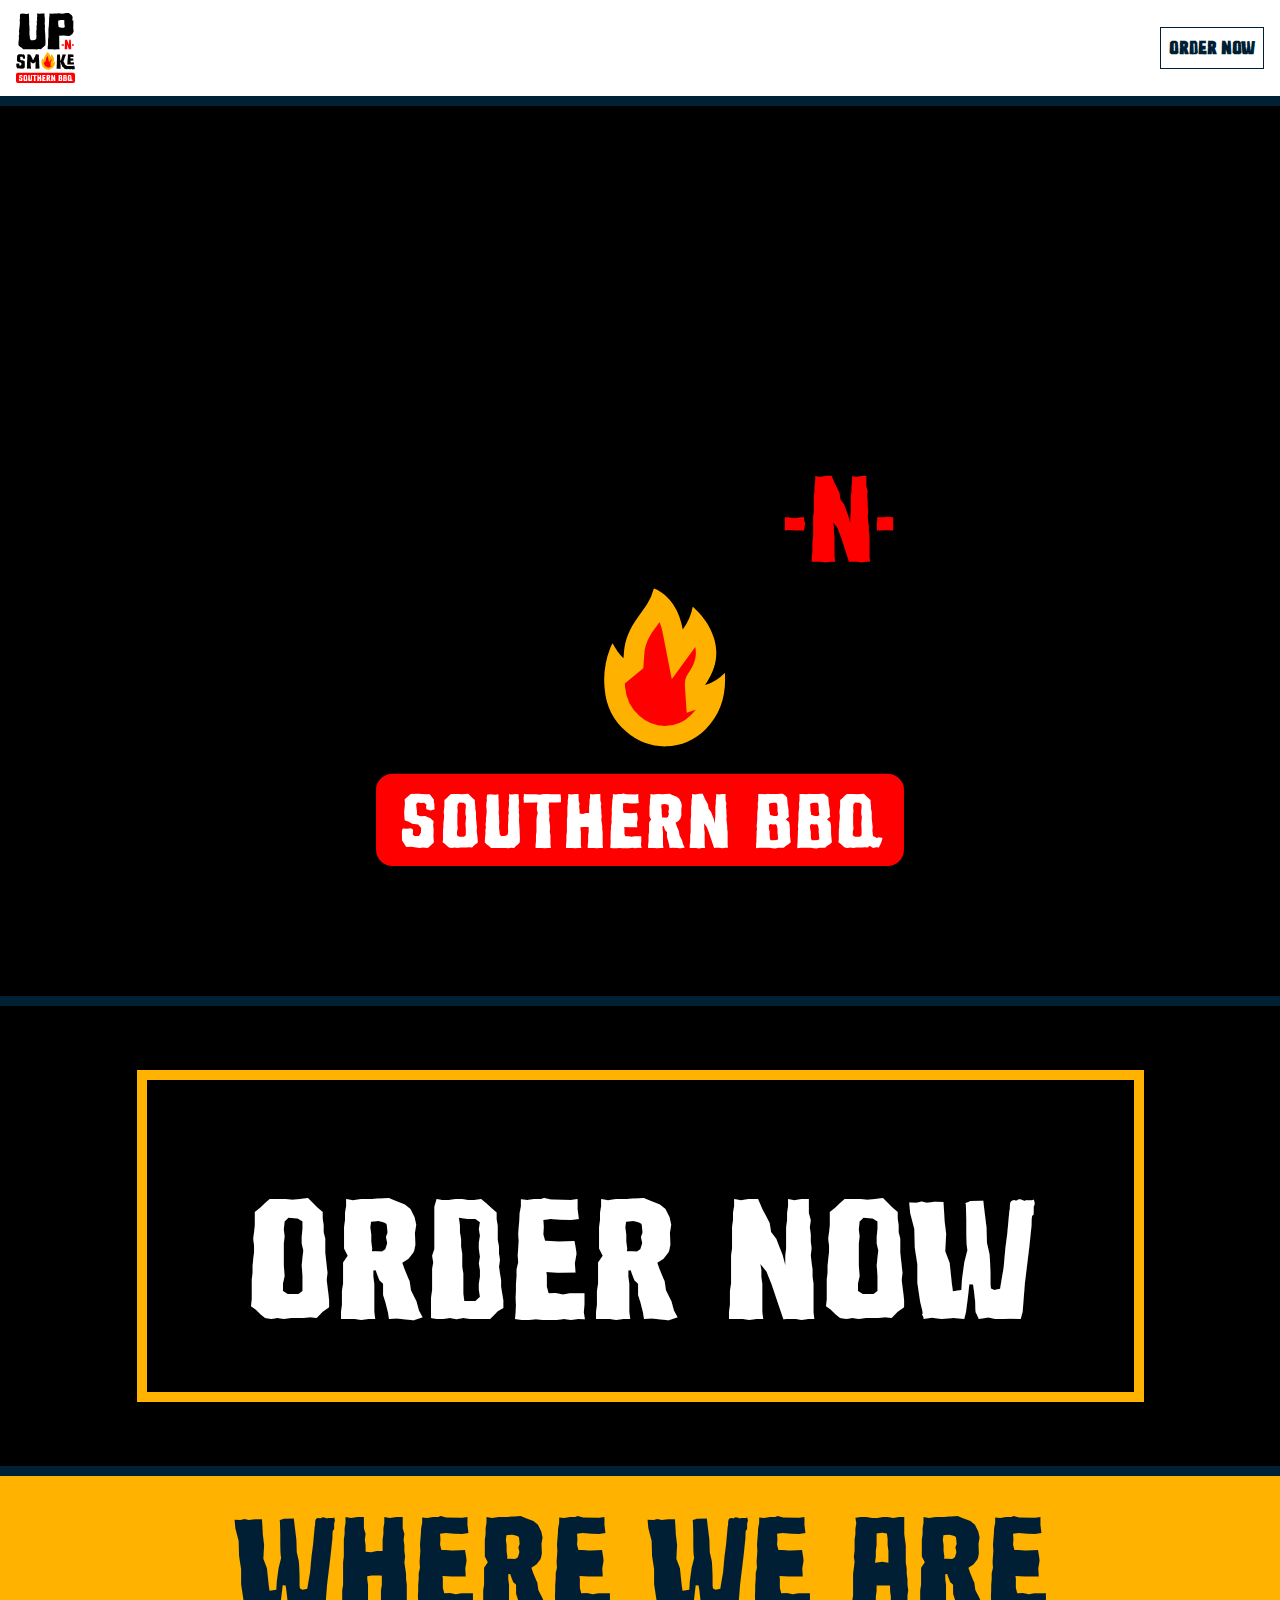
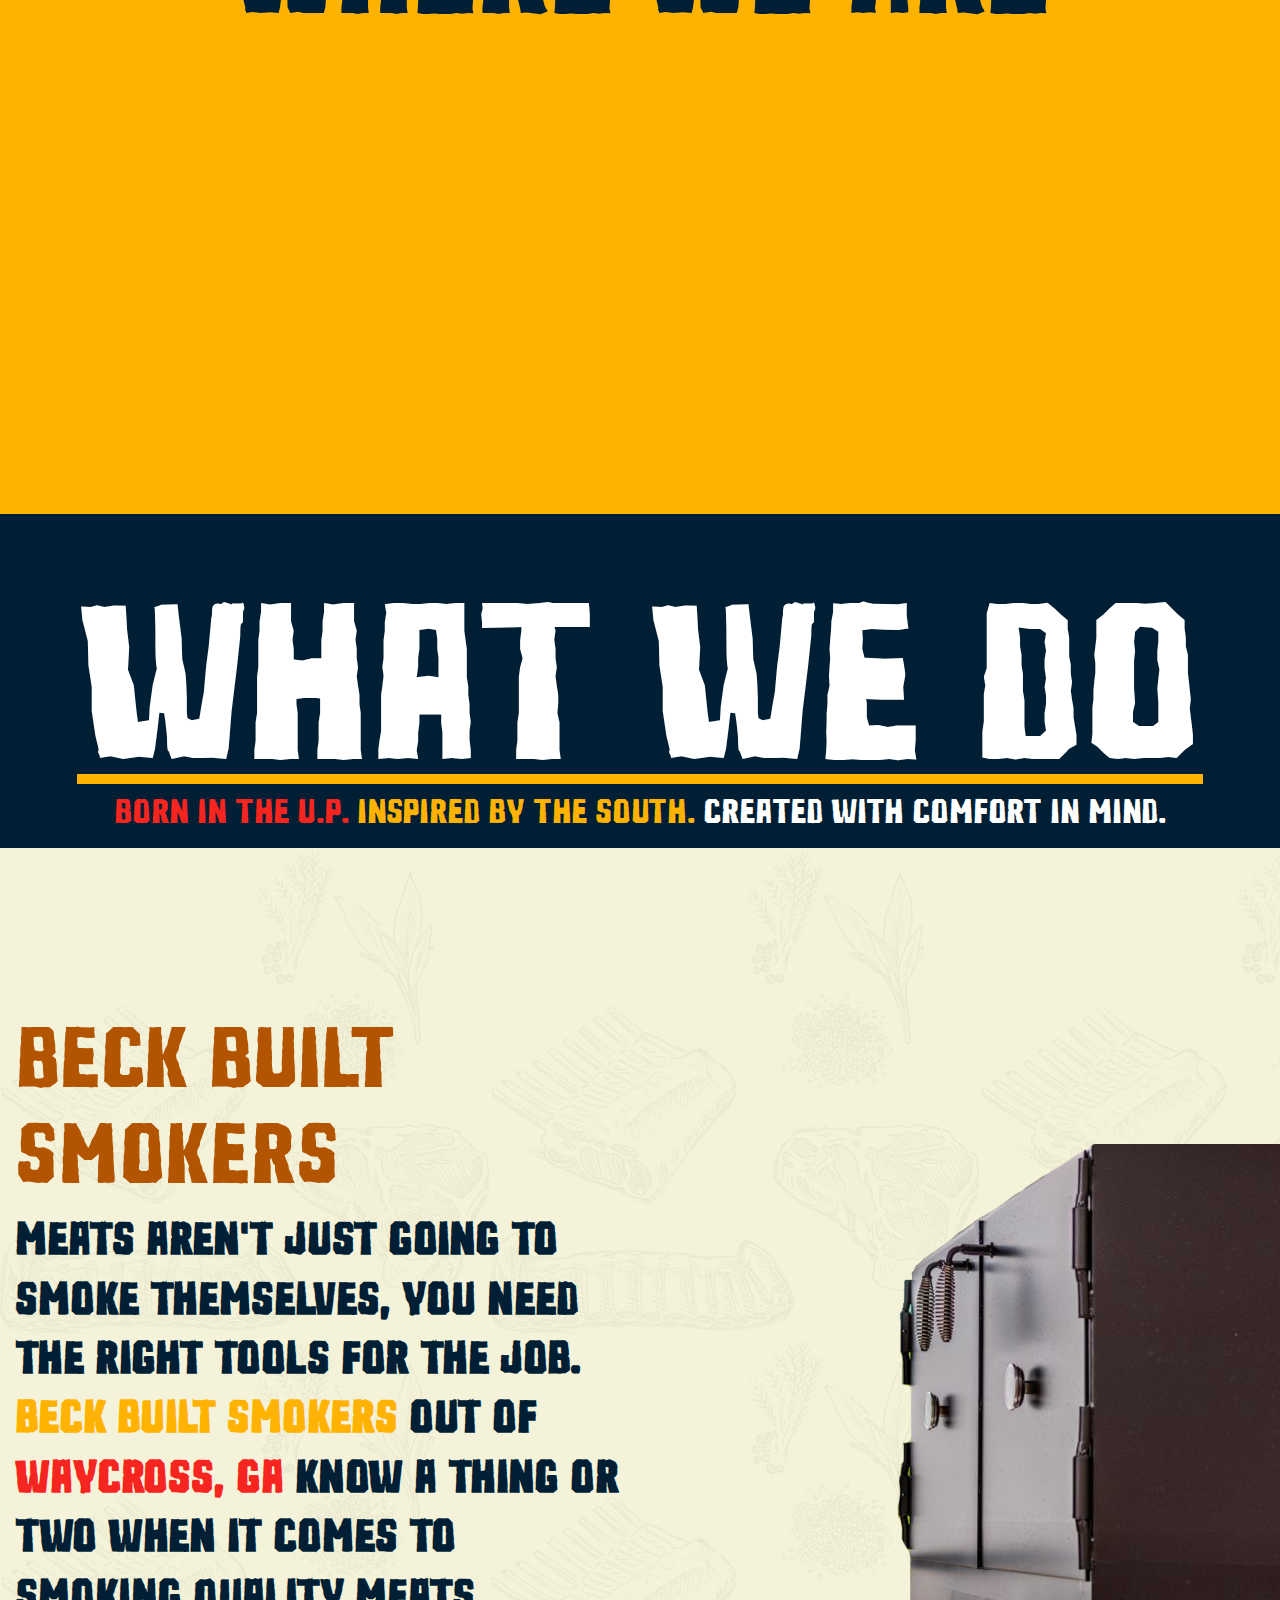
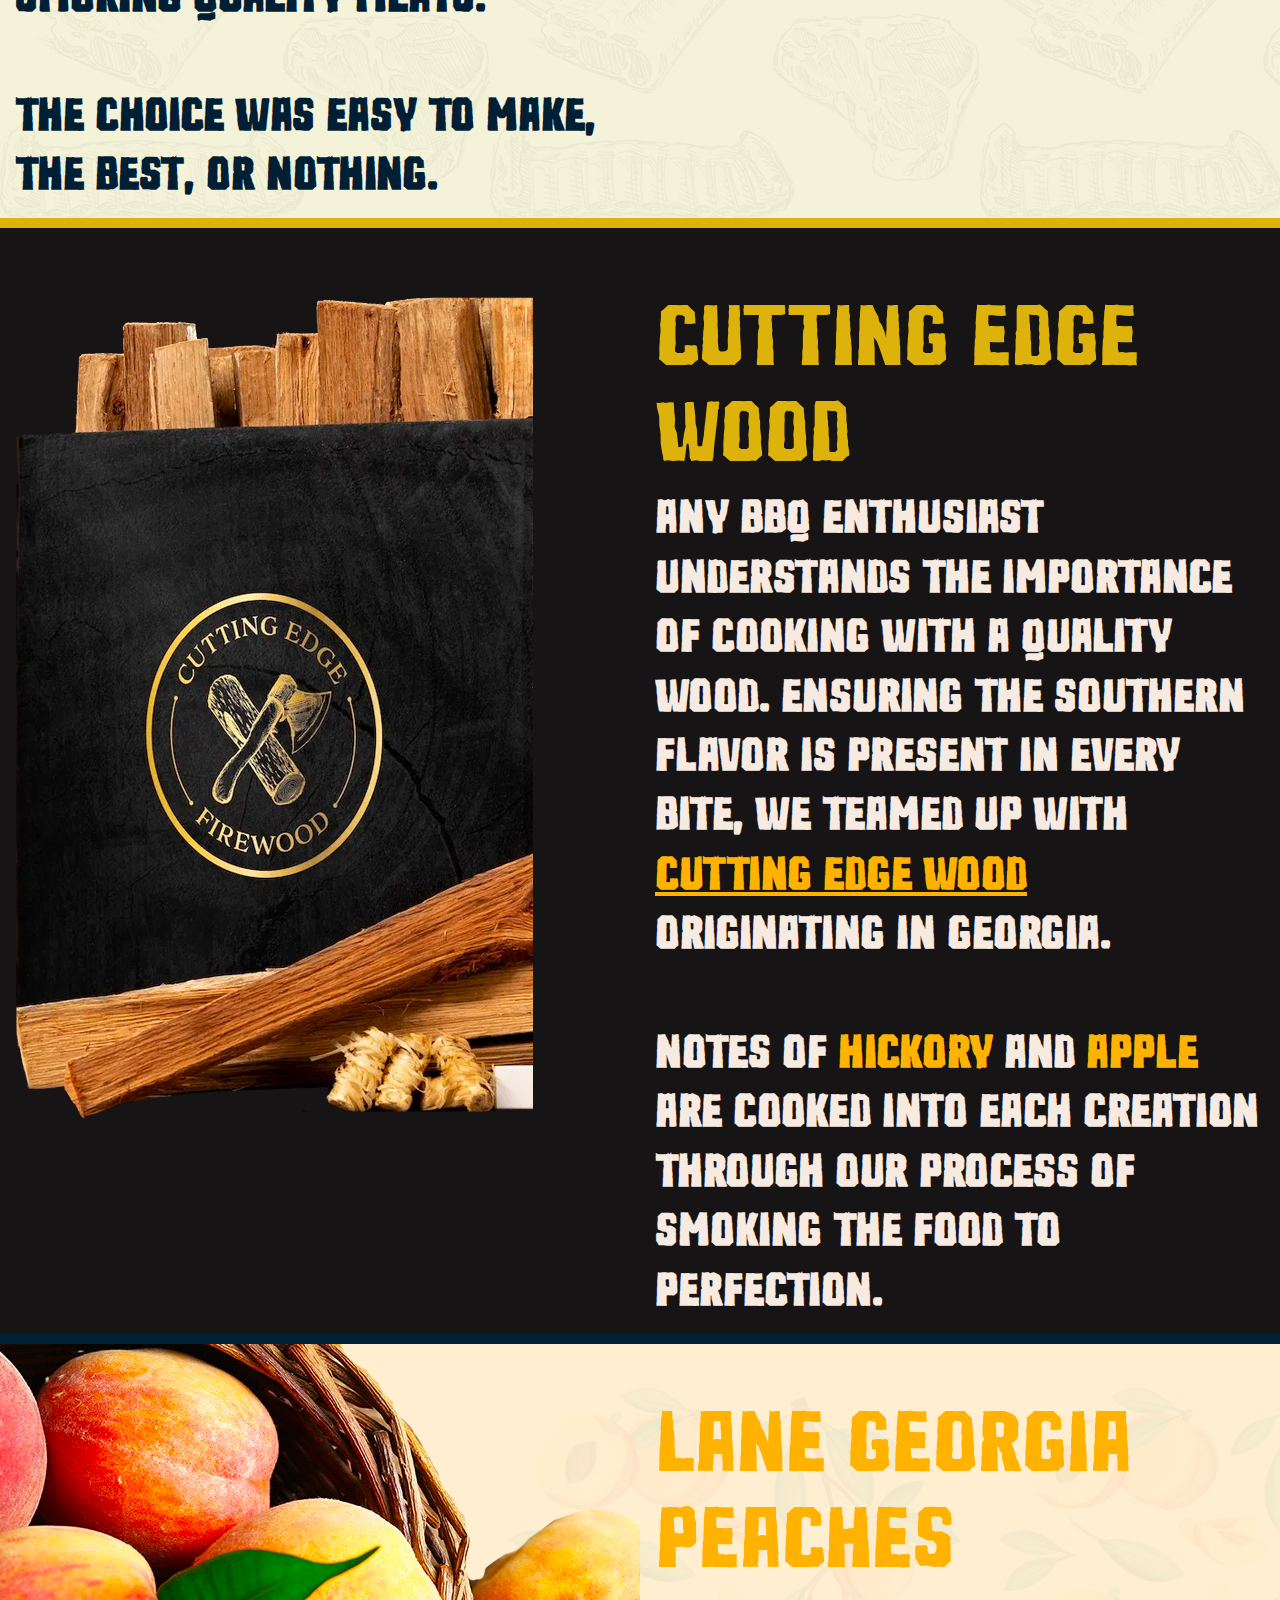
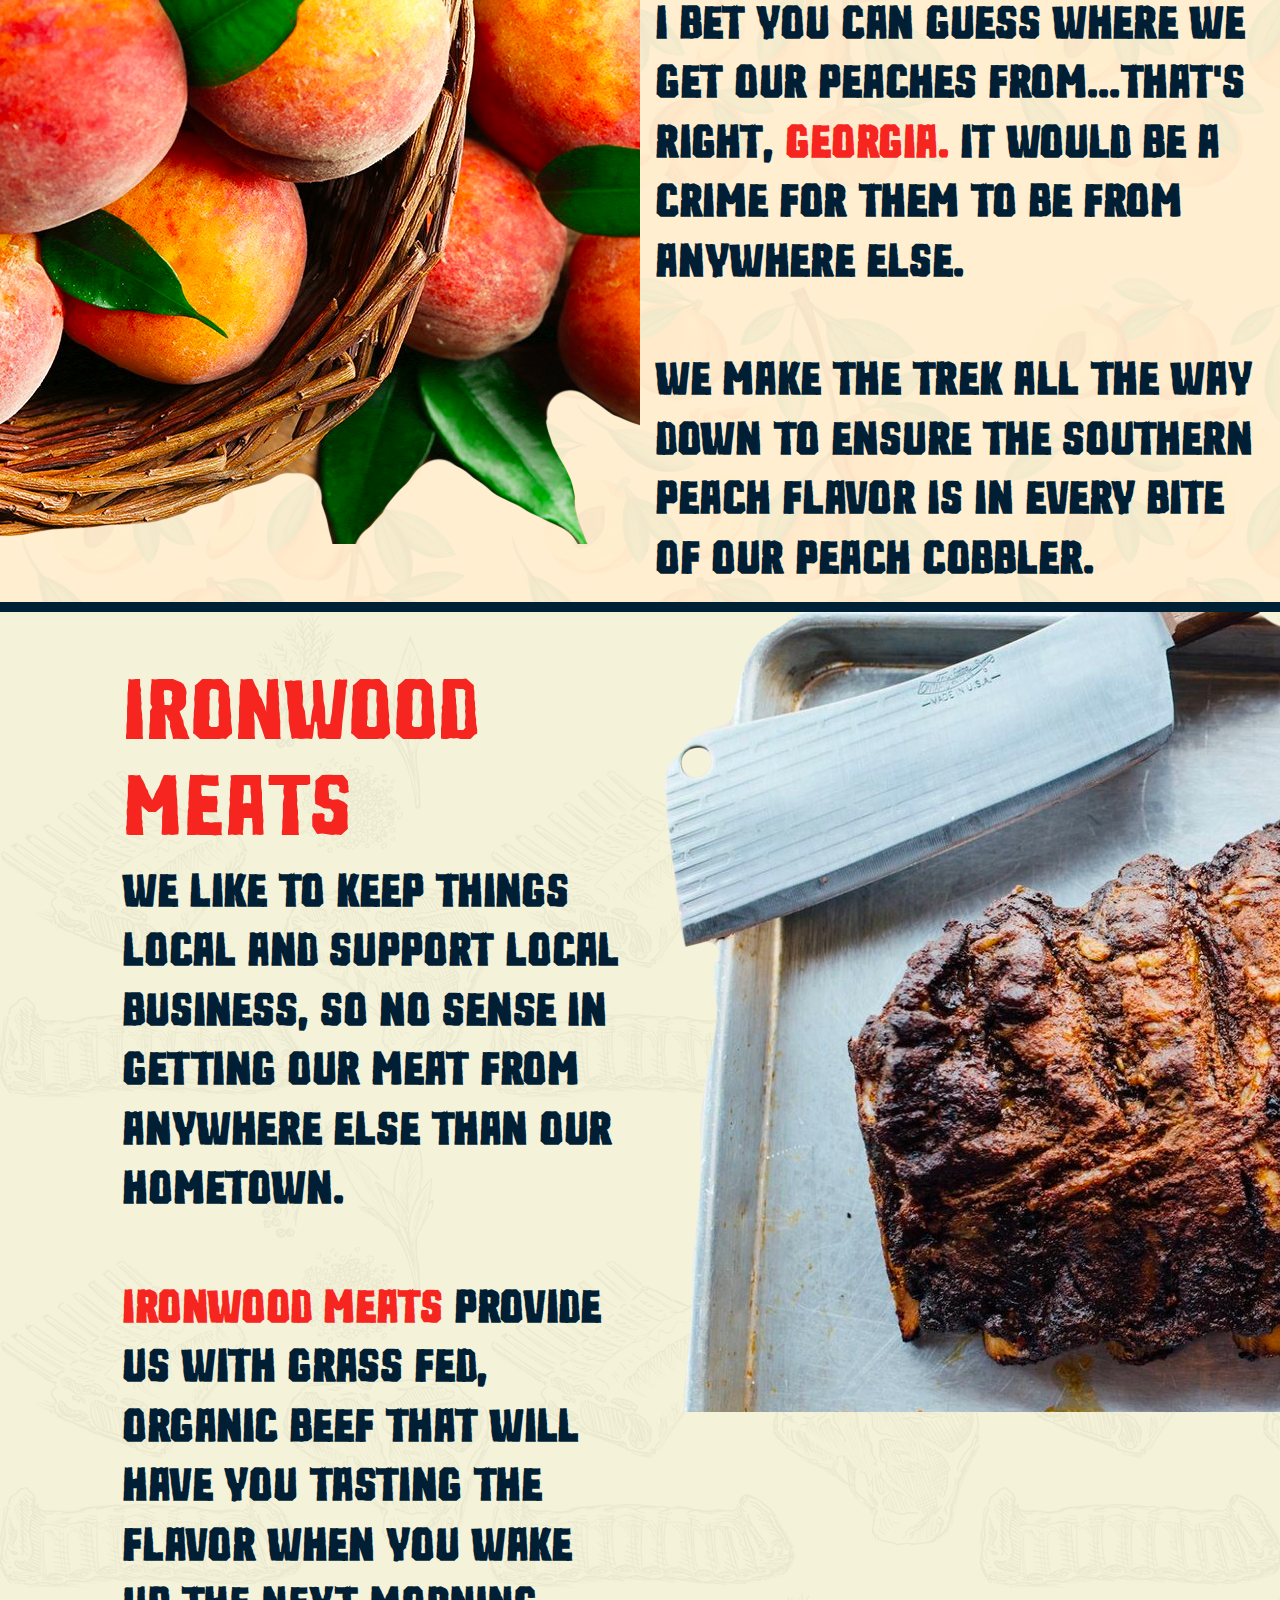
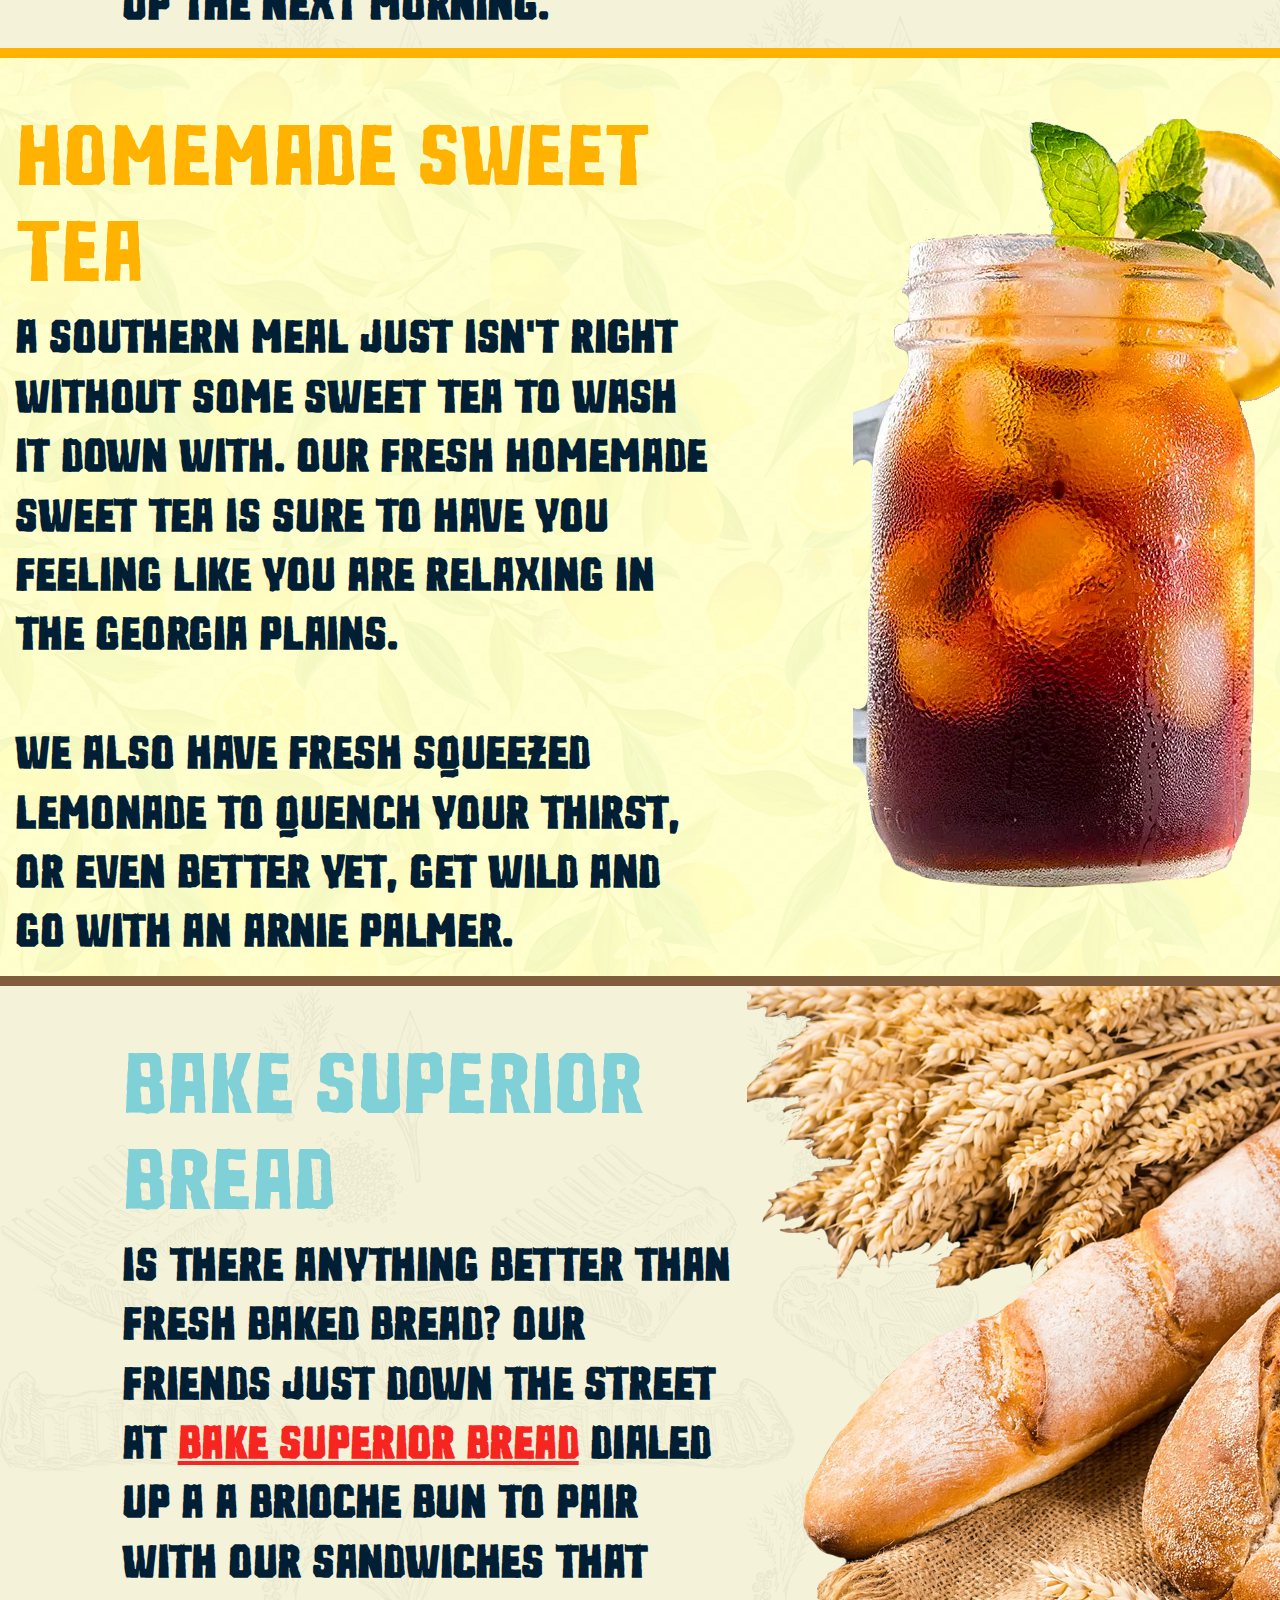
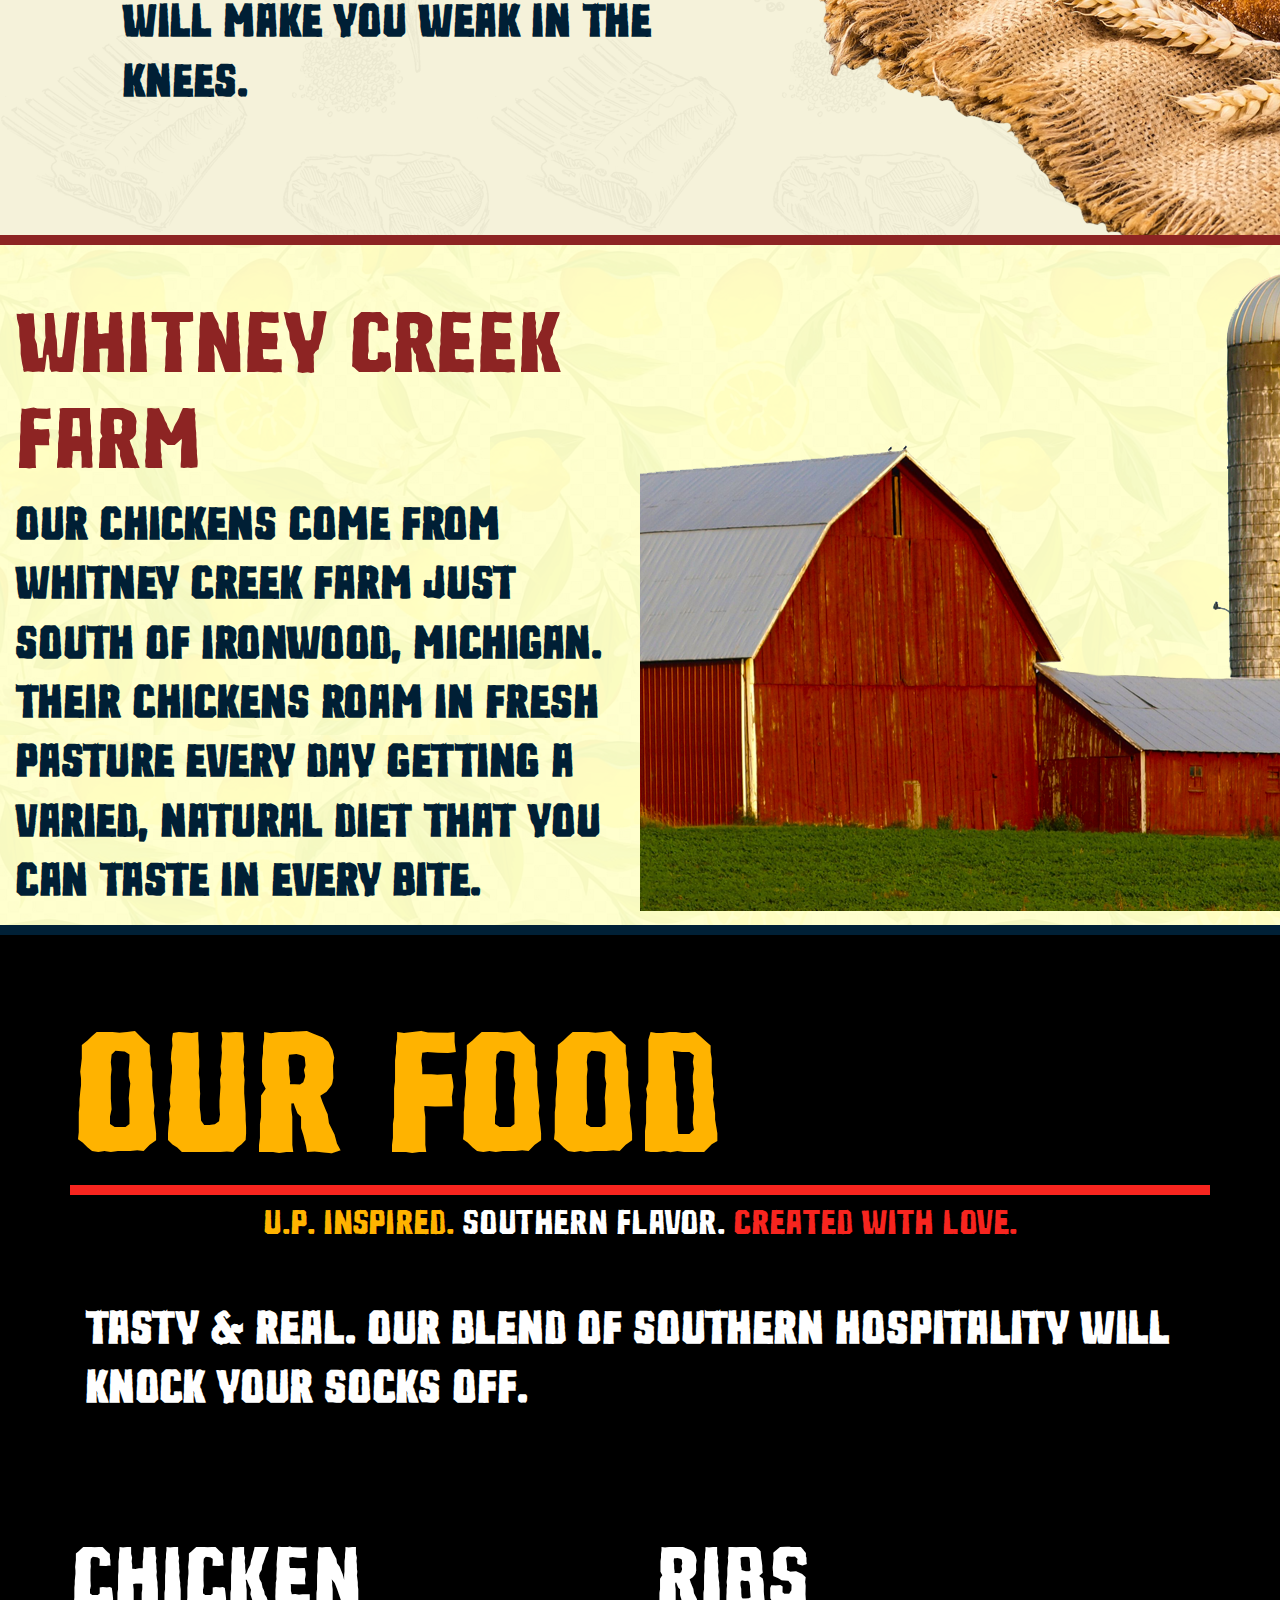
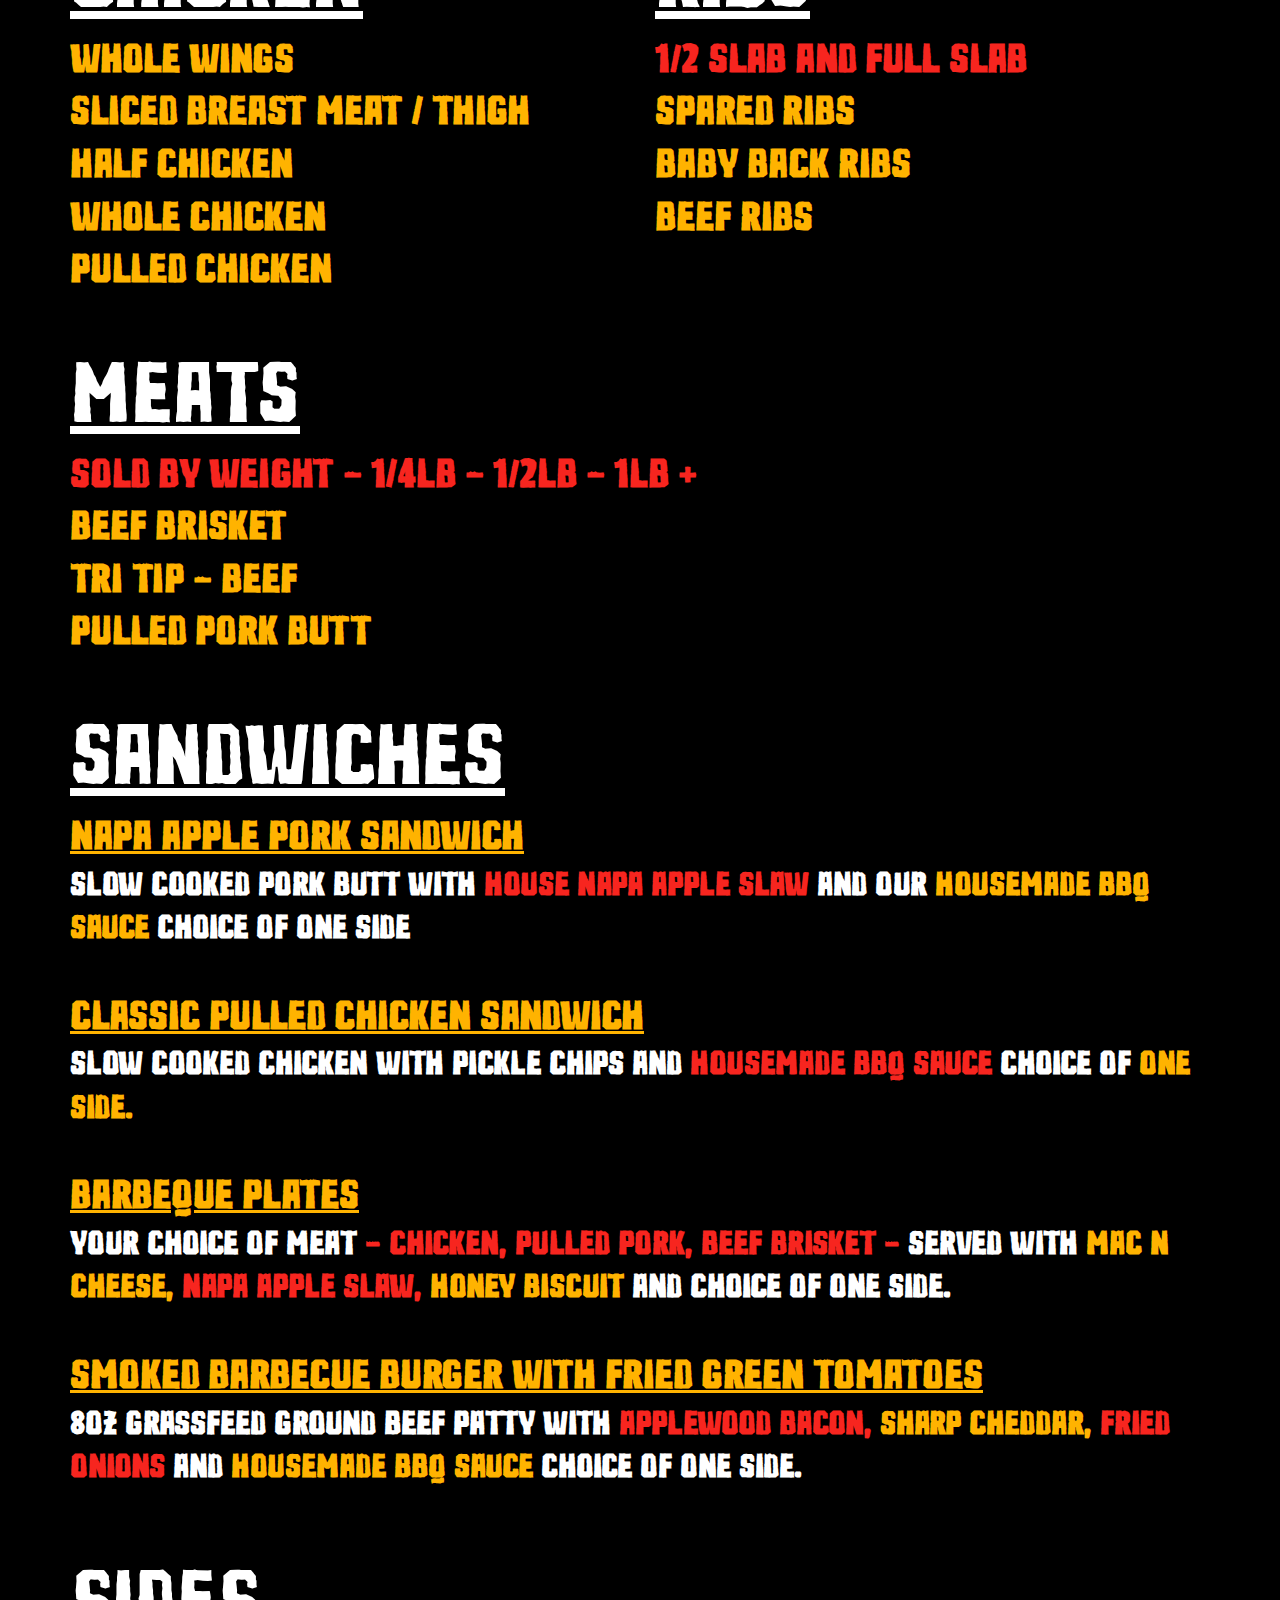
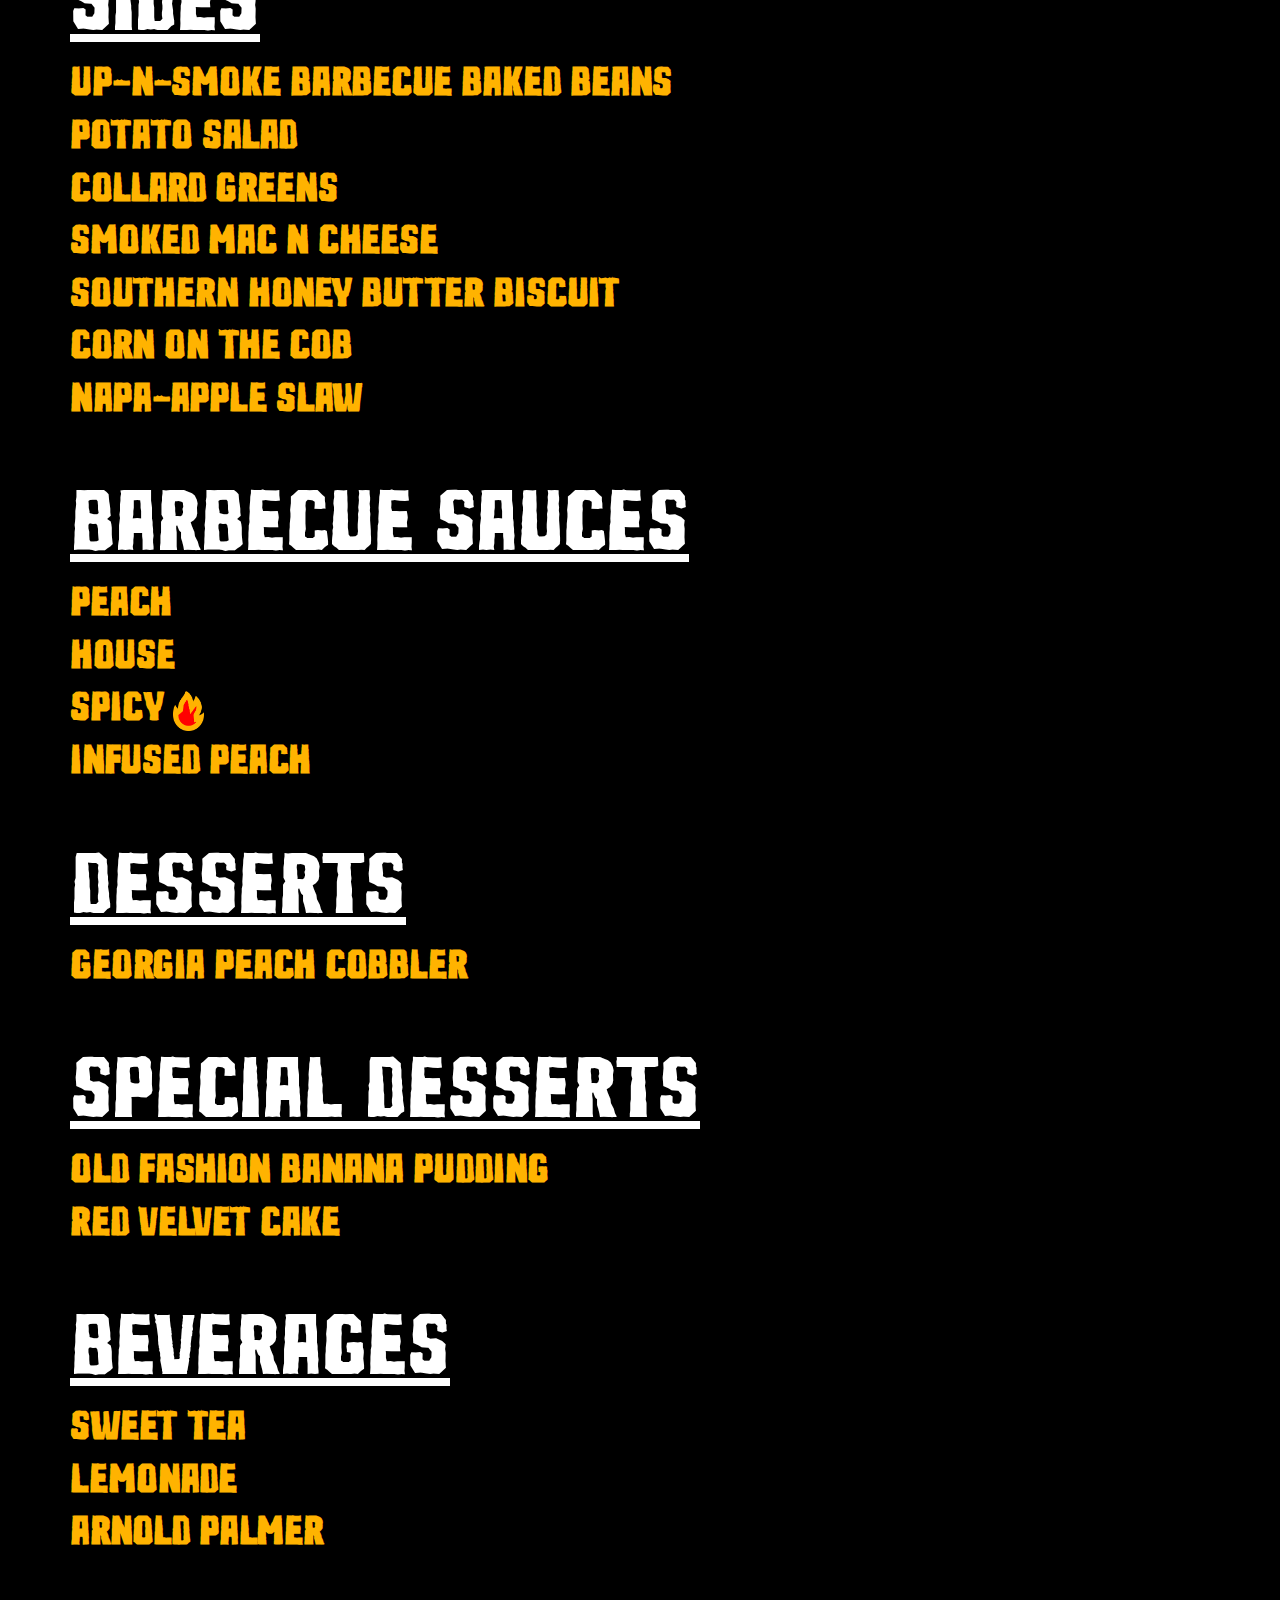
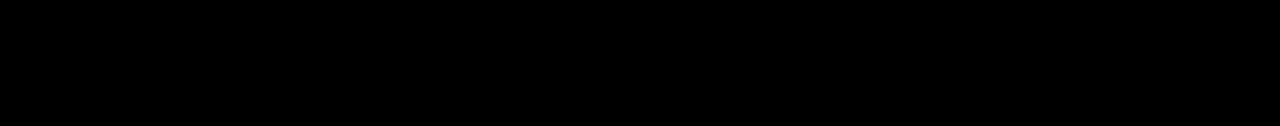
==== commit 96b166e9: "updates" ====
--- a/index.html
+++ b/index.html
@@ -51,7 +51,11 @@
       <div class="collapse navbar-collapse" id="navbarSupportedContent">
           <ul class="navbar-nav ml-auto">
               <div class="hori-selector"><div class="left"></div><div class="right"></div></div>
+              
               <li class="nav-item active">
+                <a class="nav-link order-button" href="https://up-n-smoke-bbq-llc.square.site/"><i class="far fa-address-book"></i>Order Now</a>
+              </li>
+              <!-- <li class="nav-item active">
                   <a class="nav-link" href="javascript:void(0);"><i class="far fa-address-book"></i>When &amp; Where</a>
               </li>
               <li class="nav-item">
@@ -62,7 +66,7 @@
               </li>
               <li class="nav-item">
                   <a class="nav-link" href="javascript:void(0);"><i class="far fa-chart-bar"></i>What's Up?</a>
-              </li>
+              </li> -->
           </ul>
       </div>
     </nav>
@@ -119,6 +123,34 @@
           </div>
         </section>
         <!--End Home Section-->
+        <section class="up-n-smoke-order-now section-container container-fluid bg-black">
+          <div class="container">
+            <div class="row h-100 justify-content-center align-items-center">
+              <div class="mx-auto">
+                <a class="up-n-smoke-section-link" href="https://up-n-smoke-bbq-llc.square.site/">
+                  <h1 class="up-n-smoke-section-title button white">ORDER NOW</h1>
+                </a>
+              </div>
+            </div>
+          </div>
+        </section>
+
+        <section class="up-n-smoke-what-we-do section-container container-fluid bg-yellow">
+          <div class="container">
+            <div class="row h-100 justify-content-center align-items-center">
+              <div class="mx-auto">
+                <div class="user-signup__intro">
+                  <h1 class="up-n-smoke-section-map black">WHERE WE ARE</h1>
+                </div>
+                <div class="up-n-smoke-page-content">
+                  
+                </div>
+                <iframe class="up-n-smoke-map" src="https://www.google.com/maps/embed?pb=!1m18!1m12!1m3!1d2748.6254200927838!2d-90.17053138440905!3d46.45611857912521!2m3!1f0!2f0!3f0!3m2!1i1024!2i768!4f13.1!3m3!1m2!1s0x52a9e8bd21d378cf%3A0x9ae12cf4951d422d!2s232%20E%20Ayer%20St%2C%20Ironwood%2C%20MI%2049938!5e0!3m2!1sen!2sus!4v1603981369612!5m2!1sen!2sus" width="600" height="450" frameborder="0" style="border:0;" allowfullscreen="" aria-hidden="false" tabindex="0"></iframe>
+              </div>
+            </div>
+          </div>
+        </section>
+
         <!--What We Do Section-->
         <section class="up-n-smoke-what-we-do section-container container-fluid bg-blue">
           <div class="container">
@@ -199,7 +231,7 @@
           </div> -->
           <div class="up-n-smoke-row row up-n-smoke-x-padding-top">
             <div class="col-sm-12 col-md-6 order-sm-2">
-              <img class="beck-smoker" alt="Beck Built Smokers - Georgia" src="res/img/new-smoker.png" />
+              <img class="beck-smoker" alt="Beck Built Smokers - Georgia" src="res/img/becker.png" />
             </div>
             <div class="col-sm-12 col-md-6 pt-5 order-first order-sm-1">
               <h2 class="up-n-smoke-header beck">
@@ -469,7 +501,7 @@
                   <div class="up-n-smoke-row pt-md-5">
                     <div class="row">
                       <div class="col-md-6 col-sm-12 pt-5">
-                        <h2 class="up-n-smoke-header text-sm-left white border-bottom-heading-white">
+                        <h2 class="up-n-smoke-header up-n-smoke-header-food text-sm-left white border-bottom-heading-white">
                           Chicken
                         </h2>
                         
@@ -495,7 +527,7 @@
                       </div>
 
                       <div class="col-md-6 col-sm-12 pt-5">
-                        <h2 class="up-n-smoke-header text-sm-left white border-bottom-heading-white">
+                        <h2 class="up-n-smoke-header up-n-smoke-header-food text-sm-left white border-bottom-heading-white">
                           Ribs
                         </h2>
                         
@@ -519,7 +551,7 @@
                     
                     <div class="row">
                       <div class="col-12 pt-5">
-                        <h2 class="up-n-smoke-header white border-bottom-heading-white">
+                        <h2 class="up-n-smoke-header up-n-smoke-header-food white border-bottom-heading-white">
                           Meats
                         </h2>
                         
@@ -541,7 +573,7 @@
                       </div>
   
                       <div class="col-12 pt-5">
-                        <h2 class="up-n-smoke-header white border-bottom-heading-white">
+                        <h2 class="up-n-smoke-header up-n-smoke-header-food white border-bottom-heading-white">
                           Sandwiches
                         </h2>
                         <p class="up-n-smoke-menu-item-price yellow border-bottom-heading-yellow mb-0">
@@ -575,7 +607,7 @@
                       </div>
   
                       <div class="col-12 pt-5">
-                        <h2 class="up-n-smoke-header white border-bottom-heading-white">
+                        <h2 class="up-n-smoke-header up-n-smoke-header-food white border-bottom-heading-white">
                           Sides
                         </h2>
                         <p class="up-n-smoke-menu-item-price yellow mb-0">
@@ -608,7 +640,7 @@
                       </div>
   
                       <div class="col-12 pt-5">
-                        <h2 class="up-n-smoke-header white border-bottom-heading-white">
+                        <h2 class="up-n-smoke-header up-n-smoke-header-food white border-bottom-heading-white">
                           BARBECUE SAUCES
                         </h2>
                         <p class="up-n-smoke-menu-item-price yellow mb-0">
@@ -626,7 +658,7 @@
                       </div>
   
                       <div class="col-12 pt-5">
-                        <h2 class="up-n-smoke-header white border-bottom-heading-white">
+                        <h2 class="up-n-smoke-header up-n-smoke-header-food white border-bottom-heading-white">
                           DESSERTS
                         </h2>
                         <p class="up-n-smoke-menu-item-price yellow mb-0">
@@ -635,7 +667,7 @@
                       </div>
   
                       <div class="col-12 pt-5">
-                        <h2 class="up-n-smoke-header white border-bottom-heading-white">
+                        <h2 class="up-n-smoke-header up-n-smoke-header-food white border-bottom-heading-white">
                           SPECIAL DESSERTS
                         </h2>
                         <p class="up-n-smoke-menu-item-price yellow mb-0">
@@ -648,7 +680,7 @@
                       </div>
   
                       <div class="col-12 pt-5">
-                        <h2 class="up-n-smoke-header white border-bottom-heading-white">
+                        <h2 class="up-n-smoke-header up-n-smoke-header-food white border-bottom-heading-white">
                           Beverages
                         </h2>
                         <p class="up-n-smoke-menu-item-price yellow mb-0">
@@ -677,14 +709,14 @@
         </section>
         <!--End MENU Section-->
         <!--CONTACT Section-->
-        <section class="up-n-smoke-what-we-do section-container container-fluid bg-red">
+        <!-- <section class="up-n-smoke-what-we-do section-container container-fluid bg-red">
           <div class="container">
             <div class="row h-100 justify-content-center align-items-center">
               <div class="mx-auto col-sm-12">
                 <div class="user-signup__intro">
                   <h1 class="up-n-smoke-section-title-two-where blue">Conact Us</h1>
                 </div>
-                <div class="up-n-smoke-page-content">
+                <div class="up-n-smoke-page-content"> -->
                   <!-- <h2 class="yellow text-center">
                       U.P. Inspired.
                     <span class="white">
@@ -695,7 +727,7 @@
                     </span>
                   </h2> -->
                   
-                  <div class="up-n-smoke-row pt-5">
+                  <!-- <div class="up-n-smoke-row pt-5">
                     <div class="col-12">
                       <p class="up-n-smoke-copy yellow">
                         Provide your information below and we will keep you in the know of what we got cooking.
@@ -703,7 +735,7 @@
                         We won't use your information for anything else, promise.
                       </p>
                     </div>
-                  </div>
+                  </div> -->
 
                   <!-- <div class="up-n-smoke-row pt-5">
                     <p class="up-n-smoke-copy blue text-center">
@@ -711,7 +743,7 @@
                     </p>
                   </div> -->
 
-                  <div class="col-12">
+                  <!-- <div class="col-12">
                     <form class="form form-horizontal user-signup__form" name="form" novalidate="" action="https://up-n-smoke.us10.list-manage.com/subscribe/post" method="POST">
                       <input type="hidden" name="u" value="090dd67ebac9702bd98862a13">
                       <input type="hidden" name="id" value="1e2a03de91">
@@ -739,7 +771,7 @@
               </div>
             </div>
           </div>
-        </section>
+        </section> -->
         <!--End CONTACT Section-->
     </div>
     <!-- Global site tag (gtag.js) - Google Analytics -->
--- a/res/styles.css
+++ b/res/styles.css
@@ -226,6 +226,16 @@
   vertical-align: middle;
 }
 
+.order-button {
+  text-decoration: none;
+  border: 1px solid;
+}
+
+.order-button:hover,
+.order-button:active {
+  background-color: #F7251F;
+}
+
 .loading-state {
   position: fixed;
   top: 0;
@@ -523,9 +533,9 @@
 }
 
 .beck-smoker {
-  left: -500px;
-  position: relative;
-  top: 50px;
+  left: 75px;
+  position: relative;
+  top: 184px;
 }
 
 .ribs {
@@ -557,6 +567,11 @@
 
 .up-n-smoke-x-padding-top {
   padding-top: 7rem;
+}
+
+.up-n-smoke-order-now {
+  padding-top: 4rem;
+  padding-bottom: 4rem;
 }
 
 .up-n-smoke-section-title {
@@ -564,6 +579,36 @@
   padding-top: 3rem;
   line-height: 12rem;
   border-bottom: 10px solid #ffb300;
+}
+
+.up-n-smoke-section-map {
+  font-size: 8rem;
+}
+
+.up-n-smoke-map {
+  width: 100%;
+}
+
+.up-n-smoke-section-link {
+  display: block;
+  float: left;
+  text-decoration: none;
+  padding: 2rem;
+  padding-left: 6rem;
+  padding-right: 6rem;
+  border: 10px solid #ffb300;
+}
+
+.up-n-smoke-section-link:hover,
+.up-n-smoke-section-link:active {
+  text-decoration: none;
+  background: #ffb300;
+  color: #F7251F;
+}
+
+.up-n-smoke-section-title.button {
+  font-size: 10rem;
+  border: none;
 }
 
 .up-n-smoke-section-title-two-where {
@@ -704,6 +749,10 @@
     line-height: 4rem;
   }
 
+  .up-n-smoke-header-food {
+    font-size: 2.6rem;
+  }
+
   .up-n-smoke-menu-item-price {
     font-size: 1.6rem;
   }
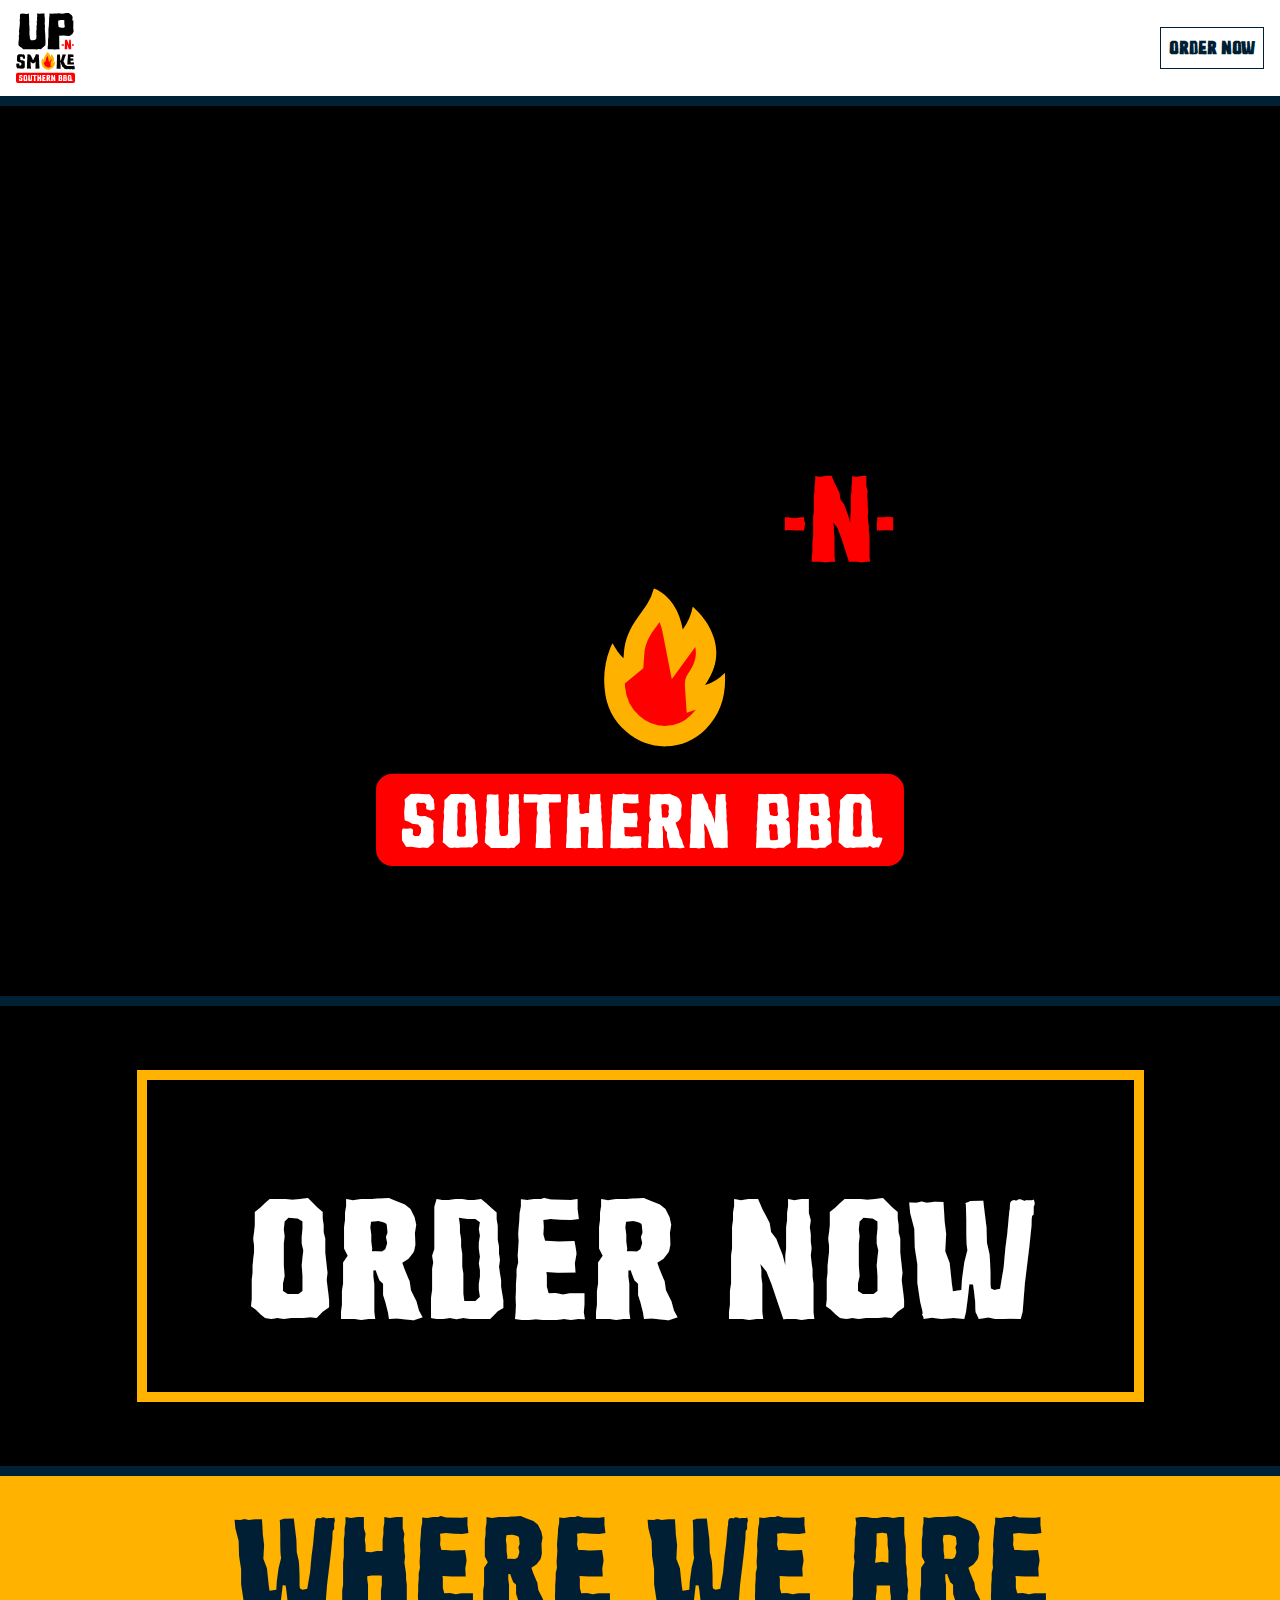
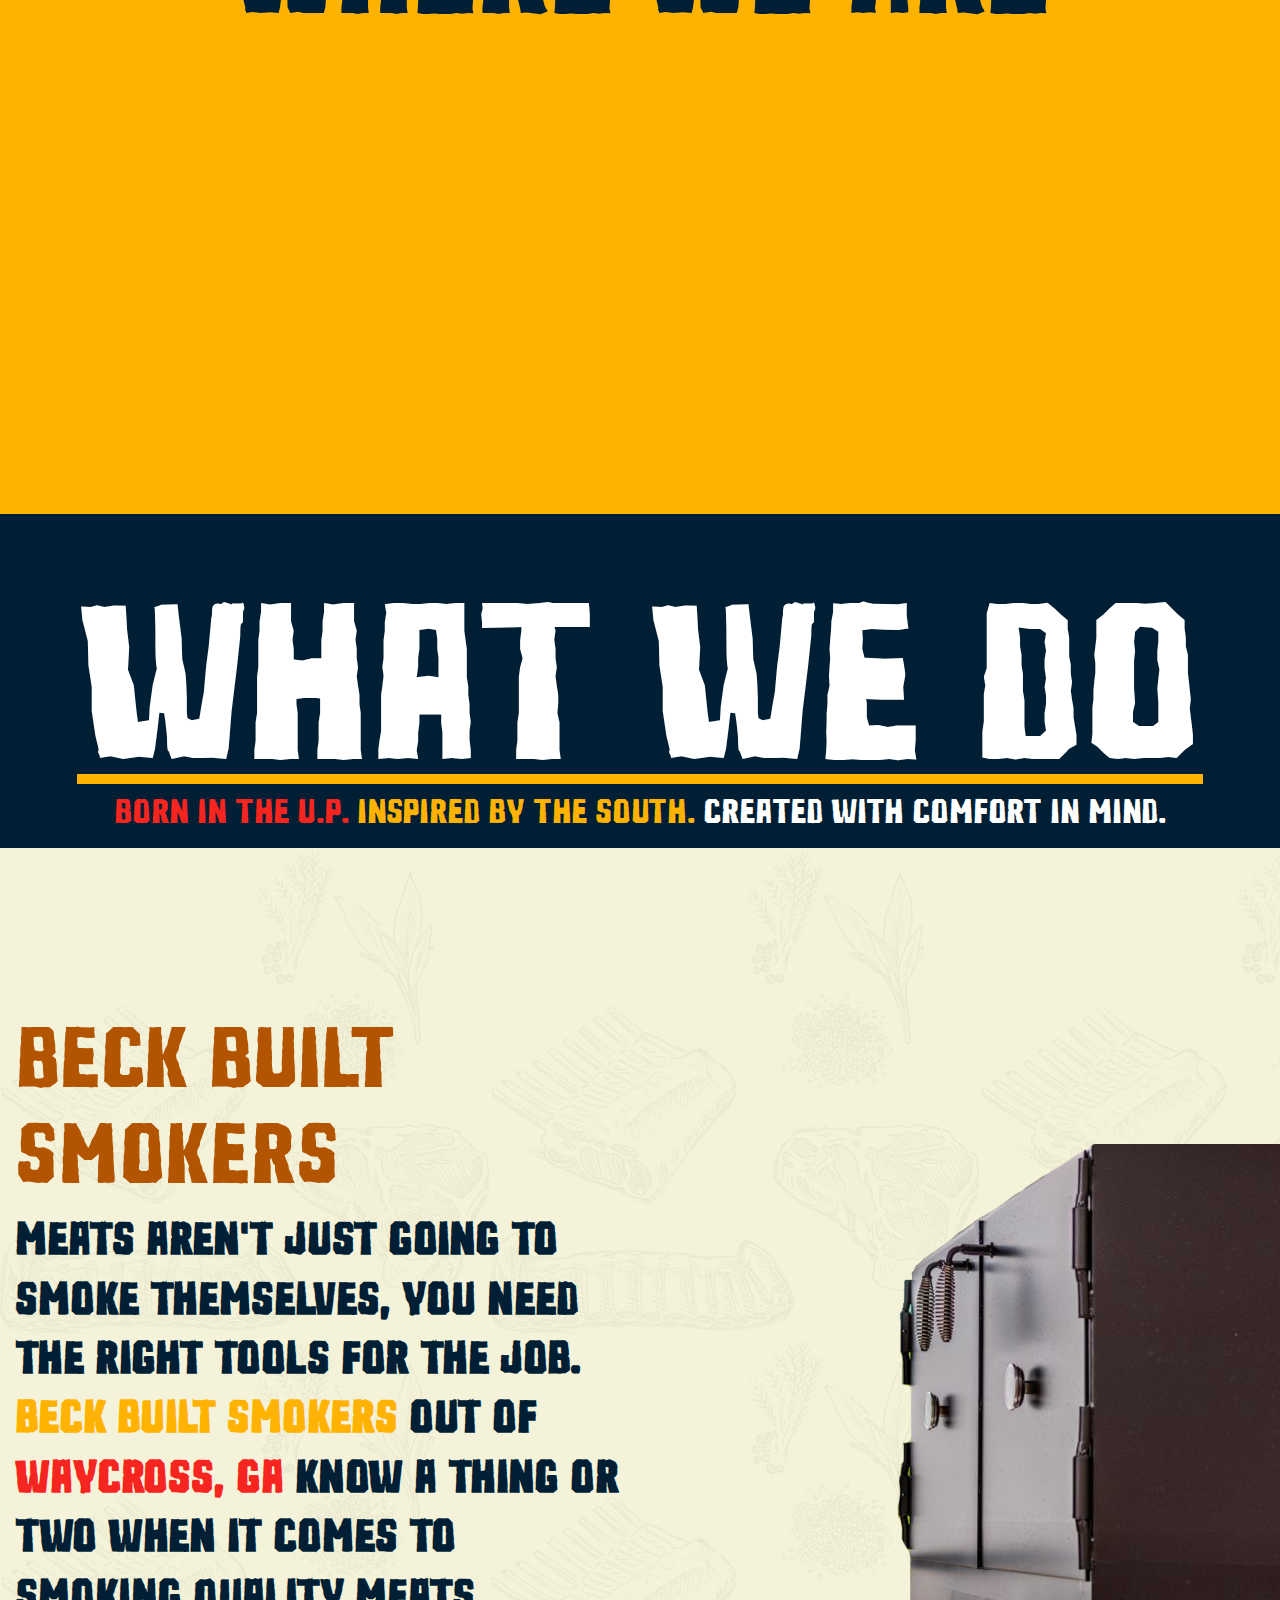
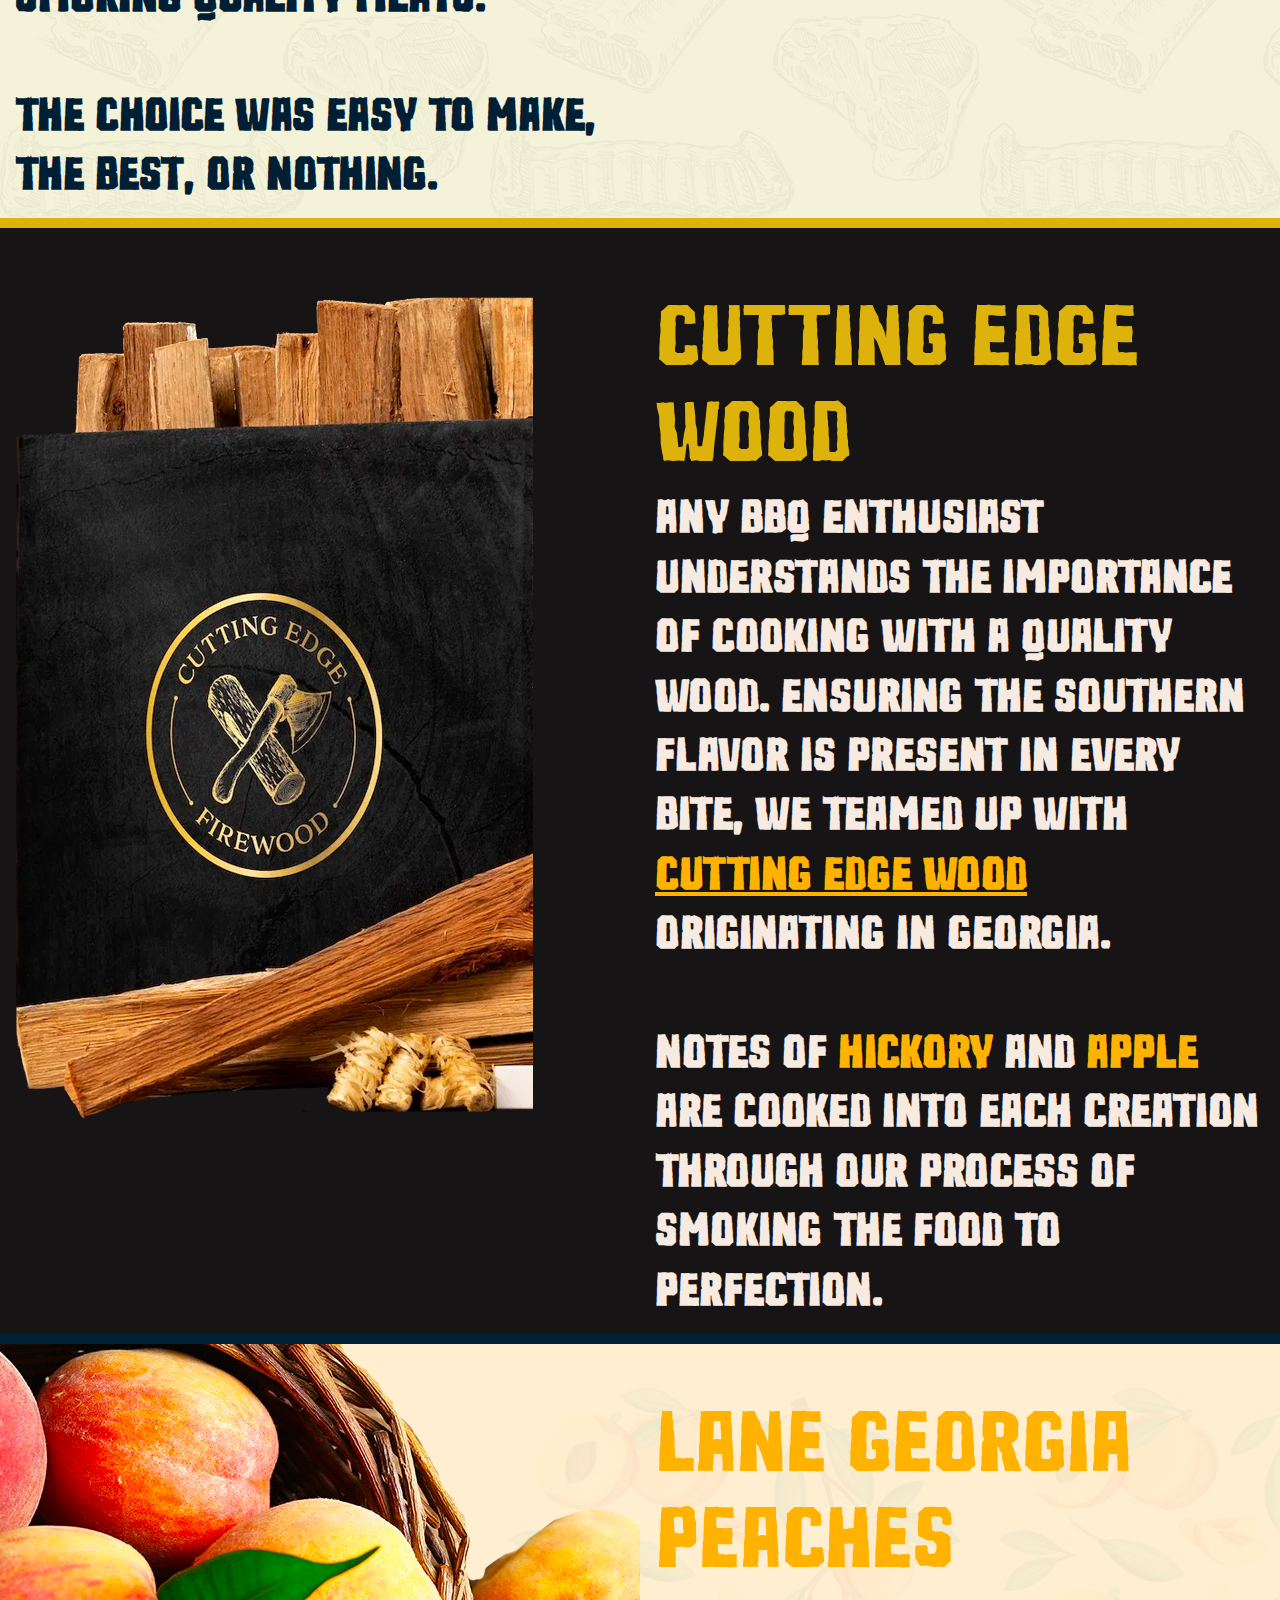
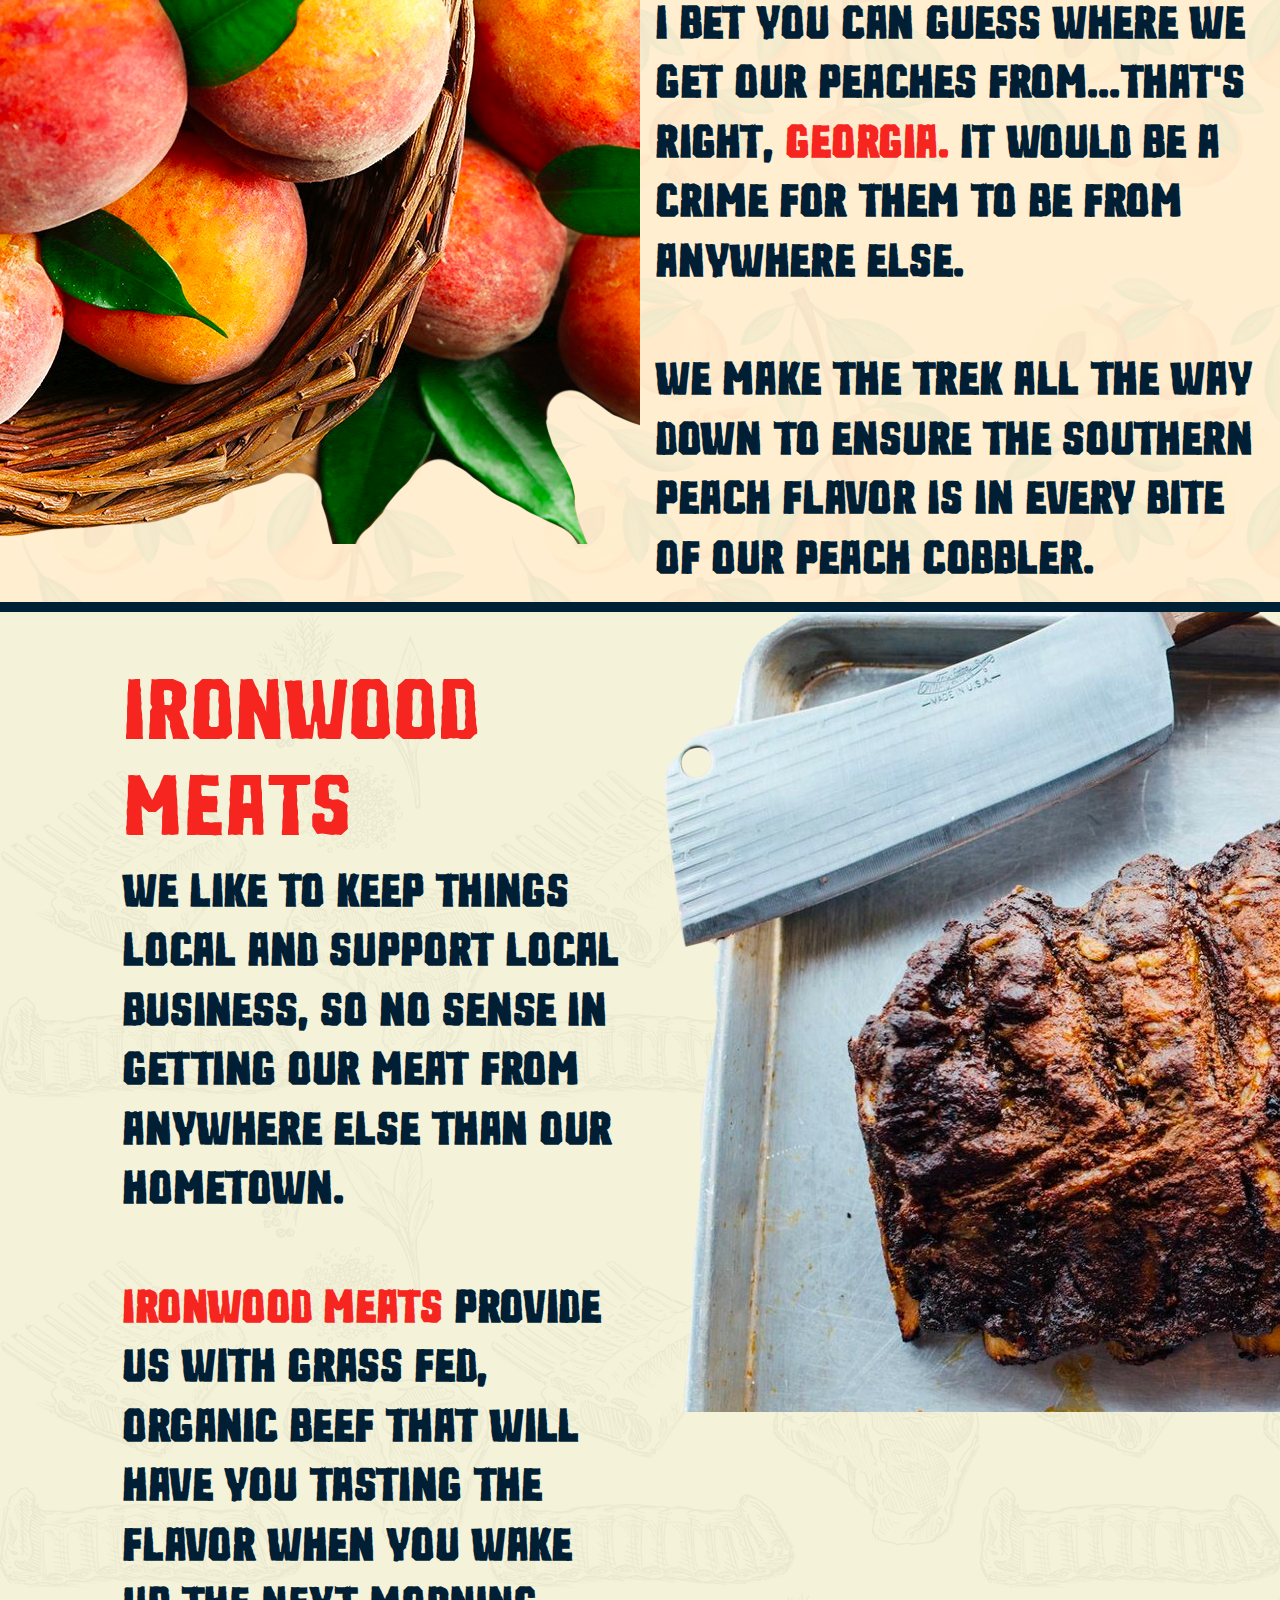
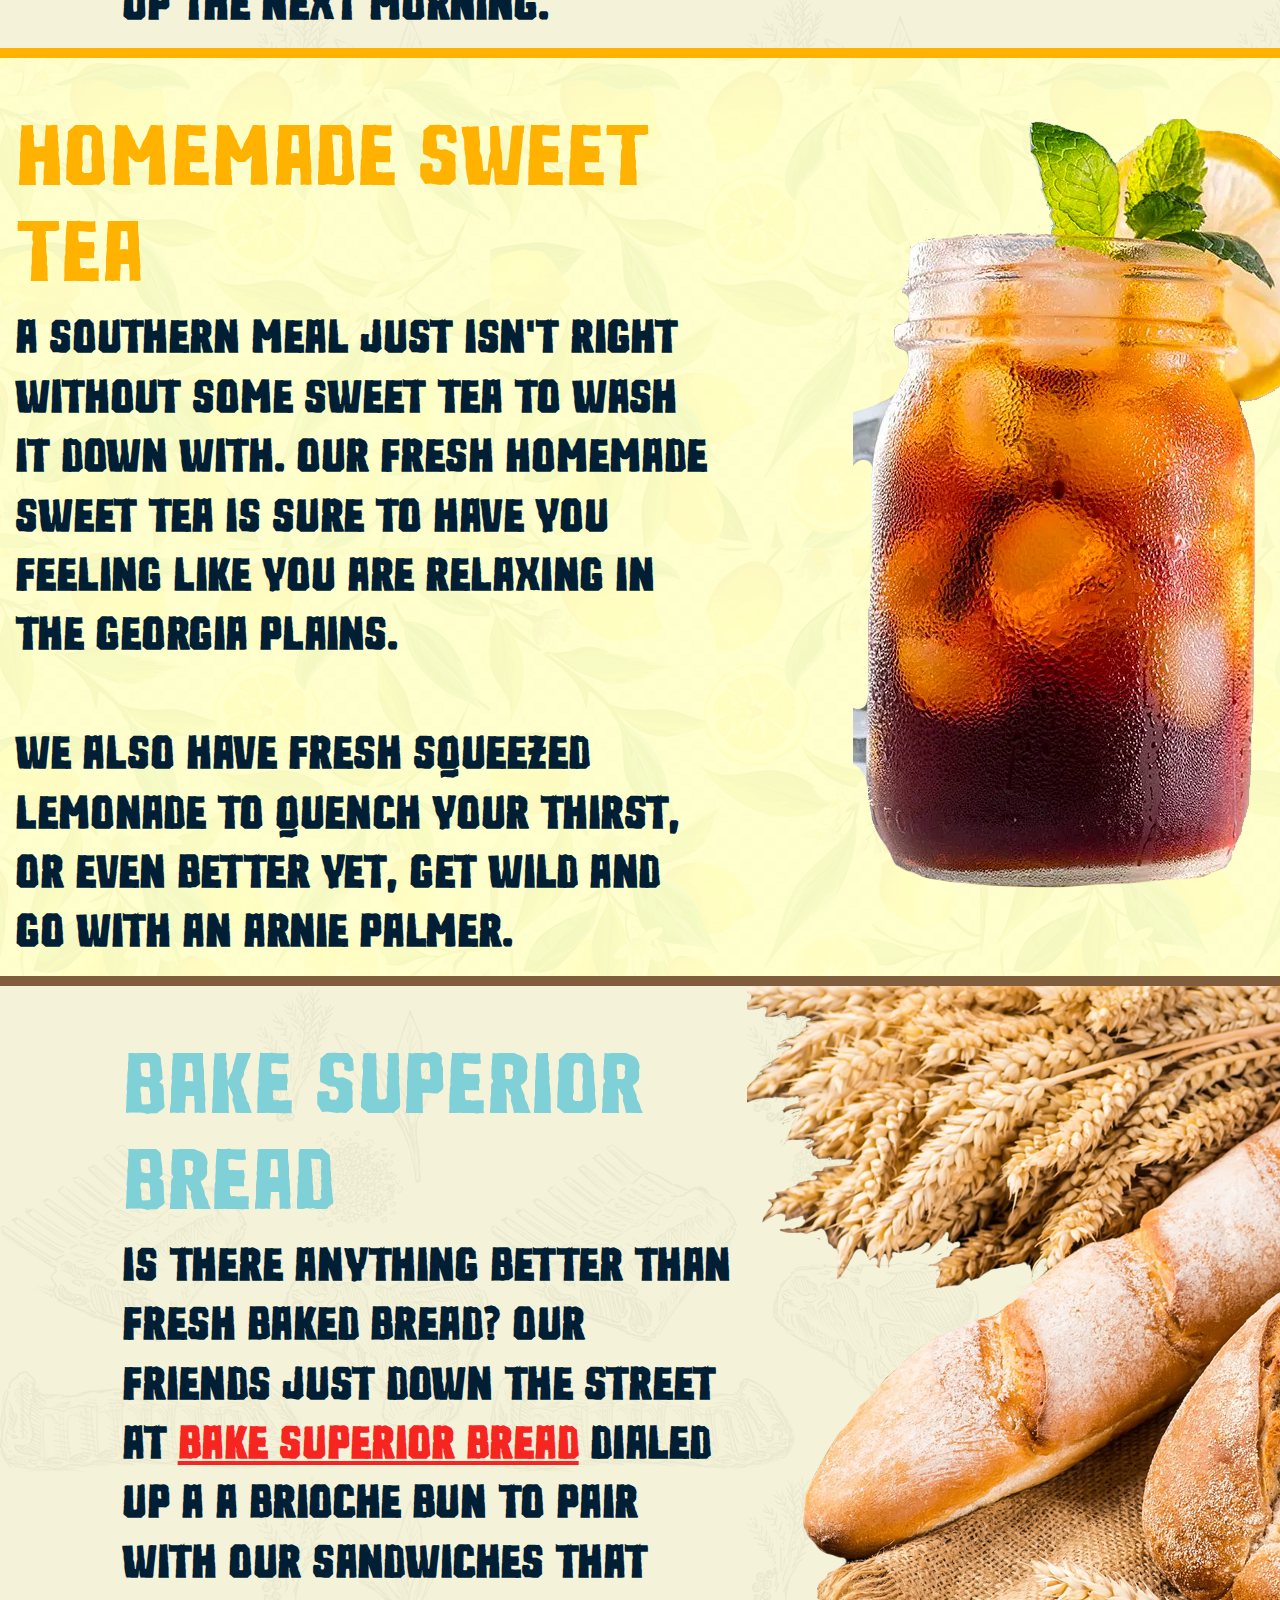
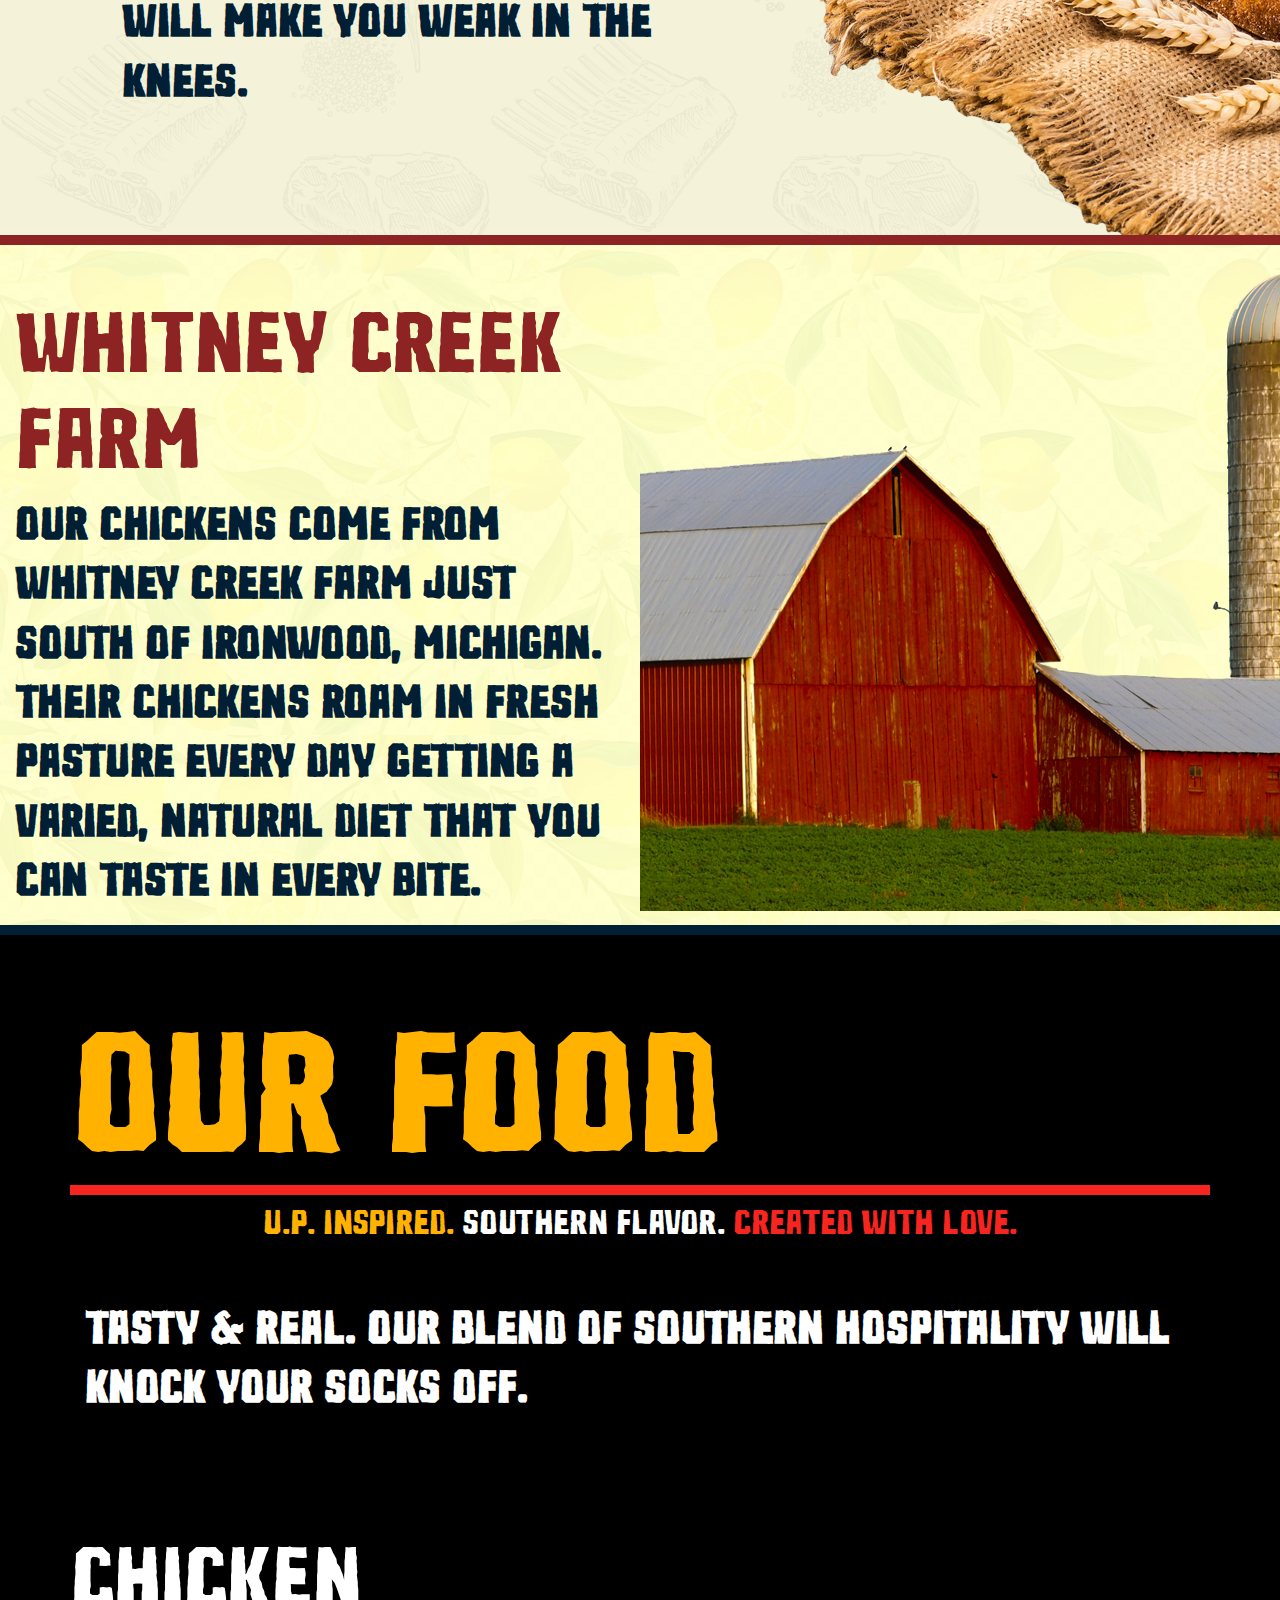
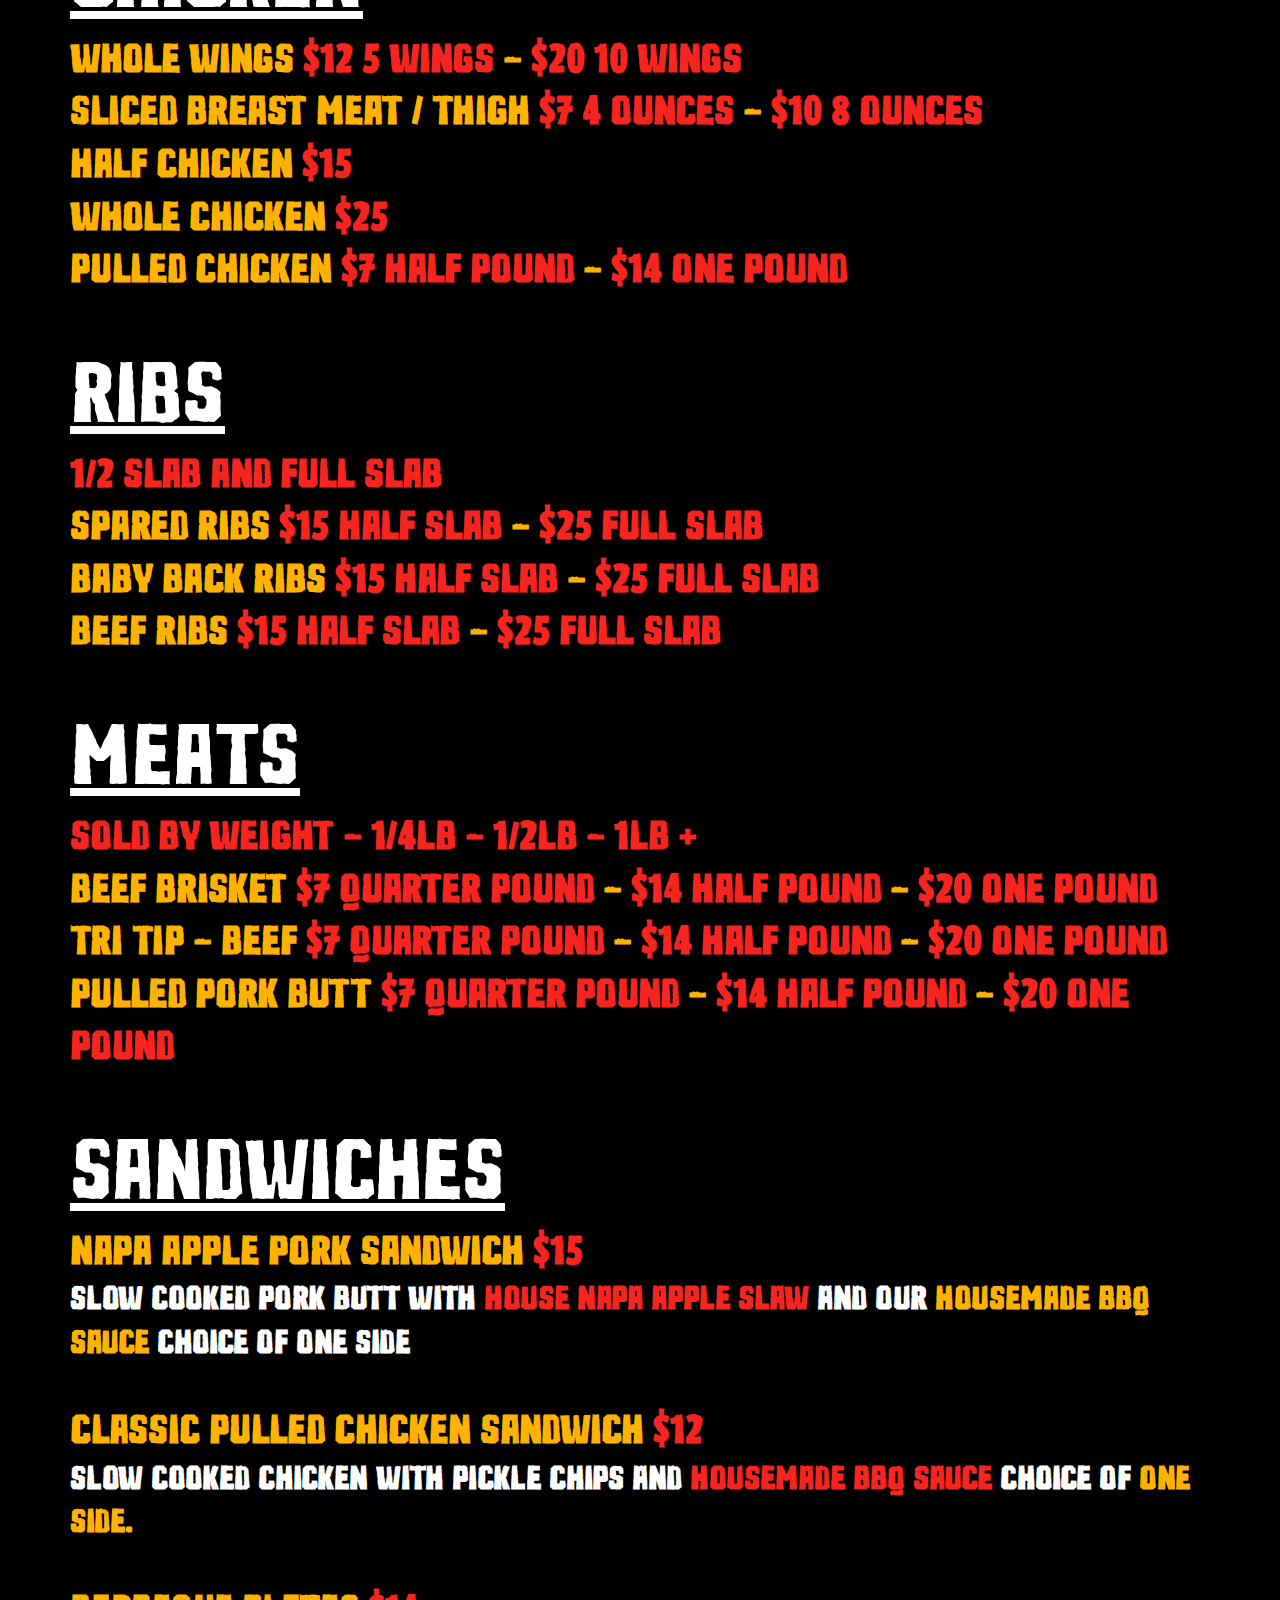
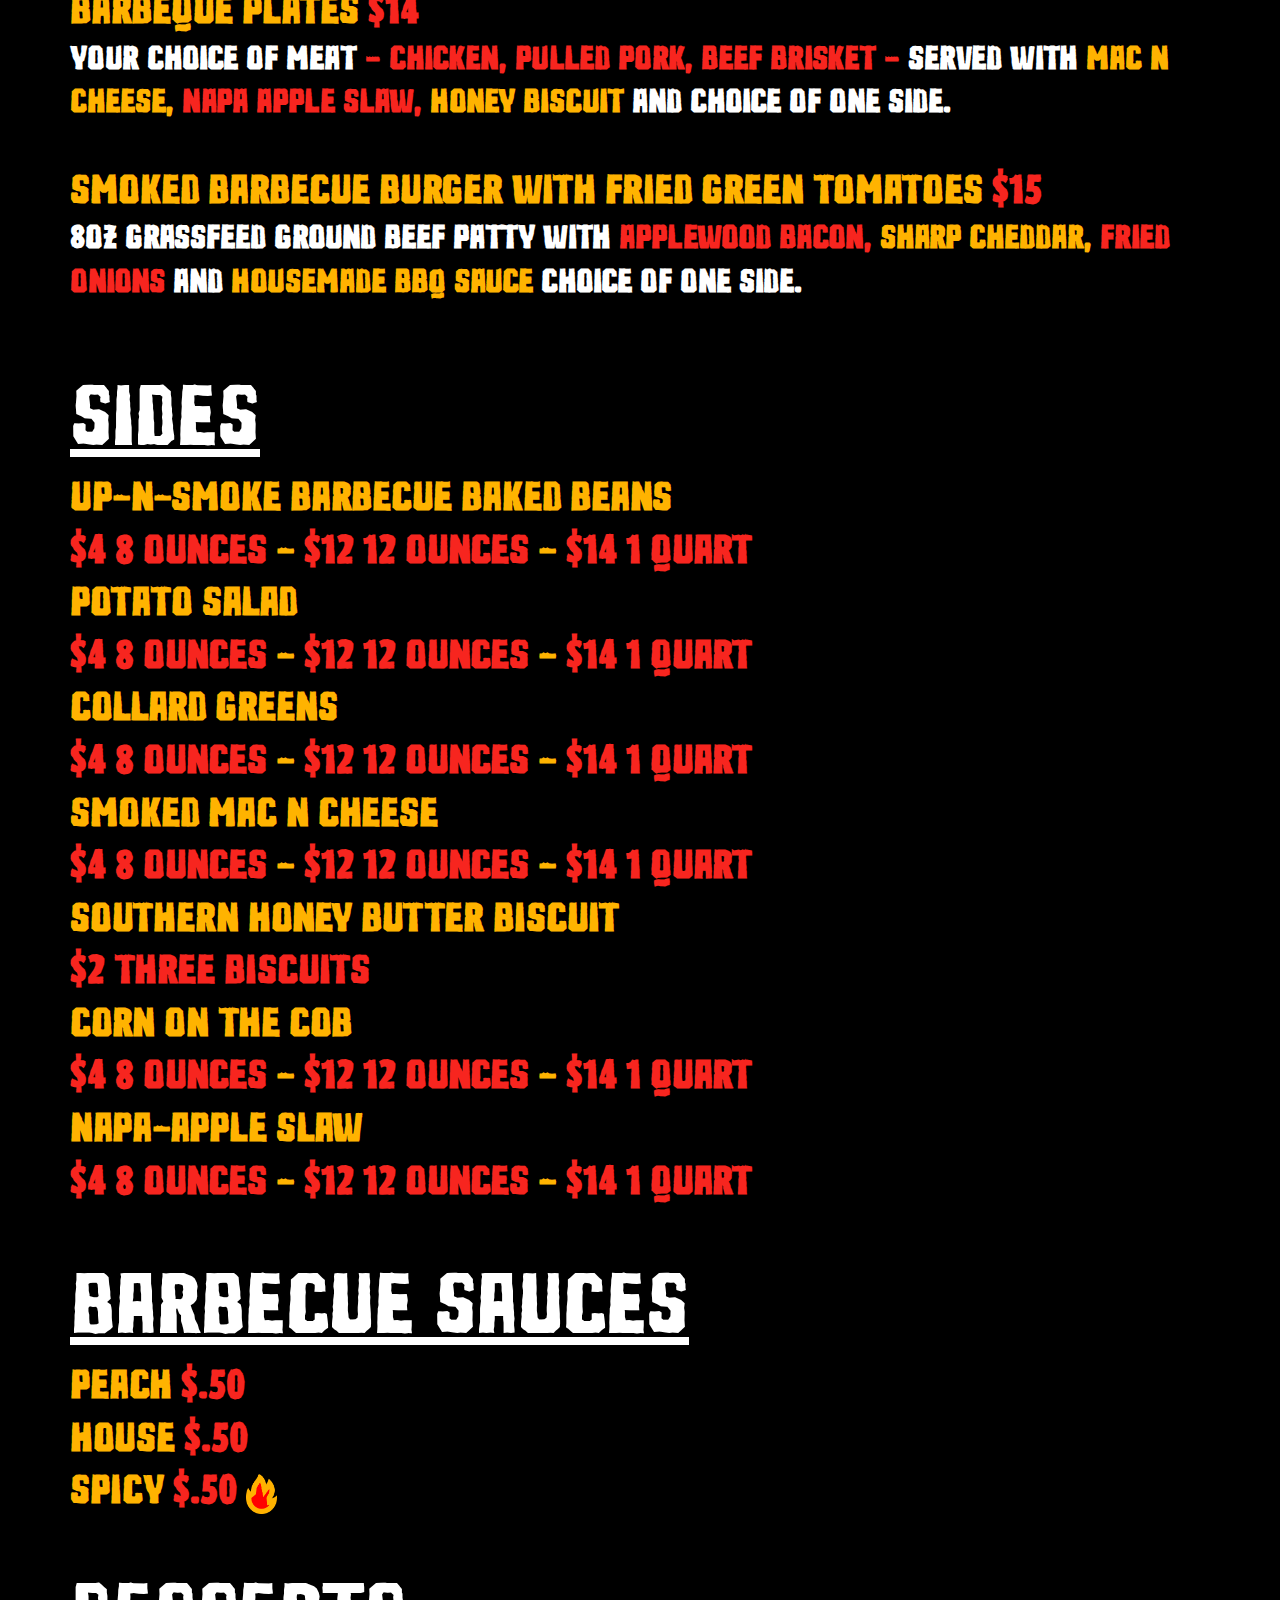
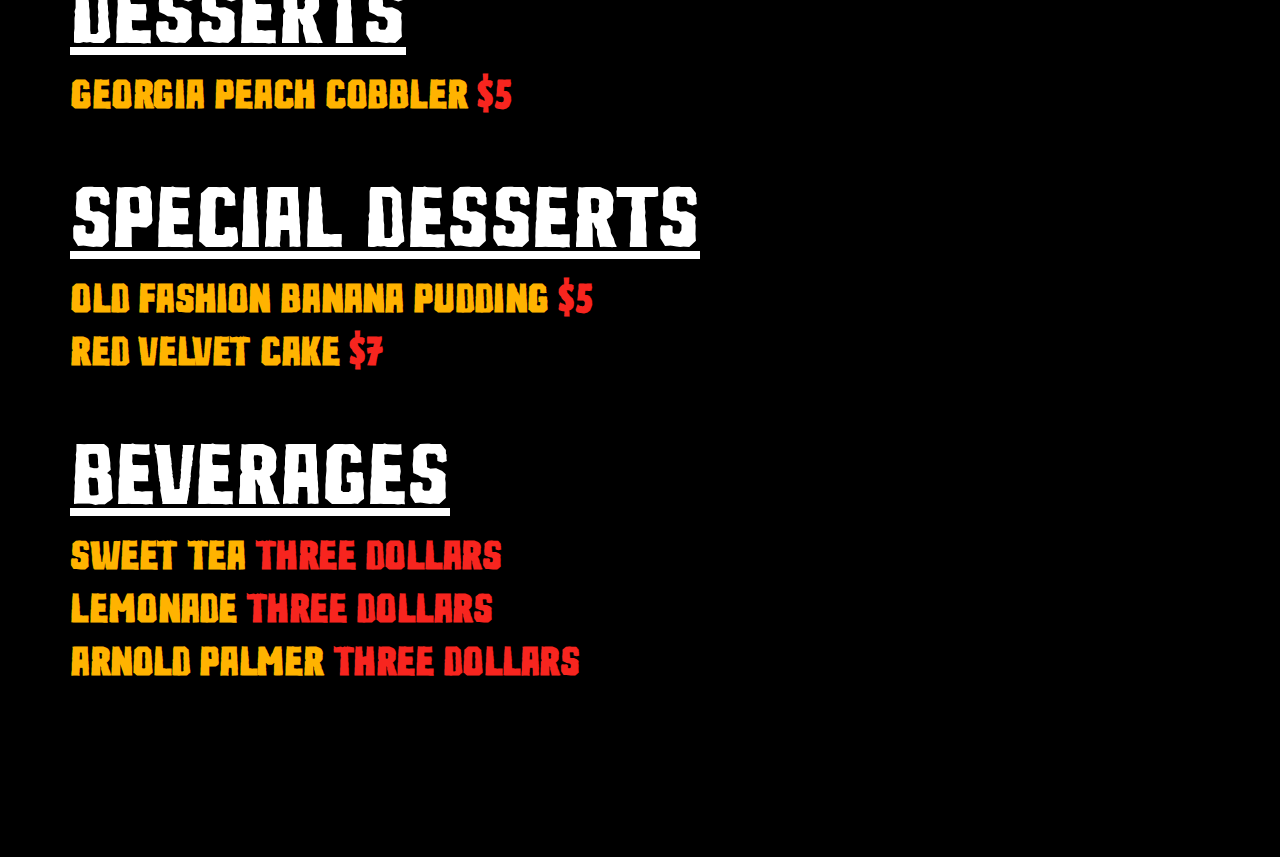
==== commit e242dc8e: "pricing" ====
--- a/index.html
+++ b/index.html
@@ -500,33 +500,33 @@
 
                   <div class="up-n-smoke-row pt-md-5">
                     <div class="row">
-                      <div class="col-md-6 col-sm-12 pt-5">
+                      <div class="col-md-12 col-sm-12 pt-5">
                         <h2 class="up-n-smoke-header up-n-smoke-header-food text-sm-left white border-bottom-heading-white">
                           Chicken
                         </h2>
                         
                         <p class="up-n-smoke-menu-item-price yellow mb-0">
-                          Whole Wings
-                        </p>
-
-                        <p class="up-n-smoke-menu-item-price yellow mb-0">
-                          Sliced Breast Meat / Thigh
-                        </p>
-
-                        <p class="up-n-smoke-menu-item-price yellow mb-0">
-                          Half Chicken
-                        </p>
-
-                        <p class="up-n-smoke-menu-item-price yellow mb-0">
-                          Whole Chicken
-                        </p>
-
-                        <p class="up-n-smoke-menu-item-price yellow mb-0">
-                          Pulled Chicken
-                        </p>
-                      </div>
-
-                      <div class="col-md-6 col-sm-12 pt-5">
+                          Whole Wings <span class="red">$12 </span><span class="red"> 5 wings</span> - <span class="red">$20 </span><span class="red"> 10 wings</span>
+                        </p>
+
+                        <p class="up-n-smoke-menu-item-price yellow mb-0">
+                          Sliced Breast Meat / Thigh <span class="red">$7 </span><span class="red"> 4 ounces</span> - <span class="red">$10 </span><span class="red"> 8 ounces</span>
+                        </p>
+
+                        <p class="up-n-smoke-menu-item-price yellow mb-0">
+                          Half Chicken <span class="red">$15</span>
+                        </p>
+
+                        <p class="up-n-smoke-menu-item-price yellow mb-0">
+                          Whole Chicken <span class="red">$25</span>
+                        </p>
+
+                        <p class="up-n-smoke-menu-item-price yellow mb-0">
+                          Pulled Chicken <span class="red">$7 half pound</span> - <span class="red">$14 one pound</span>
+                        </p>
+                      </div>
+
+                      <div class="col-md-12 col-sm-12 pt-5">
                         <h2 class="up-n-smoke-header up-n-smoke-header-food text-sm-left white border-bottom-heading-white">
                           Ribs
                         </h2>
@@ -536,15 +536,15 @@
                         </p>
                         
                         <p class="up-n-smoke-menu-item-price yellow mb-0">
-                          Spared Ribs
-                        </p>
-  
-                        <p class="up-n-smoke-menu-item-price yellow mb-0">
-                          Baby Back Ribs
-                        </p>
-  
-                        <p class="up-n-smoke-menu-item-price yellow mb-0">
-                          Beef Ribs
+                          Spared Ribs <span class="red">$15 half slab</span> - <span class="red">$25 full slab</span>
+                        </p>
+  
+                        <p class="up-n-smoke-menu-item-price yellow mb-0">
+                          Baby Back Ribs <span class="red">$15 half slab</span> - <span class="red">$25 full slab</span>
+                        </p>
+  
+                        <p class="up-n-smoke-menu-item-price yellow mb-0">
+                          Beef Ribs <span class="red">$15 half slab</span> - <span class="red">$25 full slab</span>
                         </p>
                       </div>
                     </div>
@@ -560,15 +560,15 @@
                         </p>
 
                         <p class="up-n-smoke-menu-item-price yellow mb-0">
-                          Beef Brisket
+                          Beef Brisket <span class="red">$7 quarter pound</span> - <span class="red">$14 half pound</span> - <span class="red">$20 one pound</span>
                         </p>
                       
                         <p class="up-n-smoke-menu-item-price yellow mb-0">
-                          Tri Tip - Beef
-                        </p>
-  
-                        <p class="up-n-smoke-menu-item-price yellow mb-0">
-                          Pulled Pork Butt
+                          Tri Tip - Beef <span class="red">$7 quarter pound</span> - <span class="red">$14 half pound</span> - <span class="red">$20 one pound</span>
+                        </p>
+  
+                        <p class="up-n-smoke-menu-item-price yellow mb-0">
+                          Pulled Pork Butt <span class="red">$7 quarter pound</span> - <span class="red">$14 half pound</span> - <span class="red">$20 one pound</span>
                         </p>
                       </div>
   
@@ -577,21 +577,21 @@
                           Sandwiches
                         </h2>
                         <p class="up-n-smoke-menu-item-price yellow border-bottom-heading-yellow mb-0">
-                          NAPA APPLE PORK SANDWICH
+                          NAPA APPLE PORK SANDWICH <span class="red" style="text-decoration: none;">$15</span>
                         </p>
                         <p class="up-n-smoke-menu-item-description white">
                           SLOW COOKED PORK BUTT WITH <span class="red">HOUSE NAPA APPLE SLAW</span> AND OUR <span class="yellow ">HOUSEMADE BBQ SAUCE</span> CHOICE OF ONE SIDE
                         </p>
                         <br />
                         <p class="up-n-smoke-menu-item-price yellow border-bottom-heading-yellow mb-0">
-                          CLASSIC PULLED CHICKEN SANDWICH
+                          CLASSIC PULLED CHICKEN SANDWICH <span class="red">$12</span>
                         </p>
                         <p class="up-n-smoke-menu-item-description white">
                           SLOW COOKED CHICKEN WITH PICKLE CHIPS AND <span class="red">HOUSEMADE BBQ SAUCE</span> CHOICE OF <span class="yellow">ONE SIDE.</span>
                         </p>
                         <br />
                         <p class="up-n-smoke-menu-item-price yellow border-bottom-heading-yellow mb-0">
-                          BARBEQUE PLATES
+                          BARBEQUE PLATES <span class="red">$14</span>
                         </p>
                         <p class="up-n-smoke-menu-item-description white">
                           Your choice of meat <span class="red">- chicken, pulled pork, beef brisket - </span>served with <span class="yellow">Mac N cheese,</span> <span class="red">napa apple slaw,</span><span class="yellow"> honey biscuit</span> and choice of one side.
@@ -599,7 +599,7 @@
                         <br />
 
                         <p class="up-n-smoke-menu-item-price yellow border-bottom-heading-yellow mb-0">
-                          SMOKED BARBECUE BURGER WITH FRIED GREEN TOMATOES
+                          SMOKED BARBECUE BURGER WITH FRIED GREEN TOMATOES <span class="red">$15</span>
                         </p>
                         <p class="up-n-smoke-menu-item-description white">
                           8OZ GRASSFEED GROUND BEEF PATTY WITH <span class="red">APPLEWOOD BACON,</span><span class="yellow"> SHARP CHEDDAR,</span> <span class="red"> FRIED ONIONS</span> AND <span class="yellow">HOUSEMADE BBQ SAUCE</span> CHOICE OF ONE SIDE.
@@ -612,30 +612,44 @@
                         </h2>
                         <p class="up-n-smoke-menu-item-price yellow mb-0">
                           UP-N-SMOKE BARBECUE BAKED BEANS
+                          <br />
+                          <span class="red">$4 8 ounces</span> - <span class="red">$12 12 ounces</span> - <span class="red">$14 1 quart</span>
                         </p>
   
                         <p class="up-n-smoke-menu-item-price yellow mb-0">
                           POTATO SALAD
+                          <br />
+                          <span class="red">$4 8 ounces</span> - <span class="red">$12 12 ounces</span> - <span class="red">$14 1 quart</span>
                         </p>
   
                         <p class="up-n-smoke-menu-item-price yellow mb-0">
                           COLLARD GREENS
+                          <br />
+                          <span class="red">$4 8 ounces</span> - <span class="red">$12 12 ounces</span> - <span class="red">$14 1 quart</span>
                         </p>
 
                         <p class="up-n-smoke-menu-item-price yellow mb-0">
                           SMOKED MAC N CHEESE
+                          <br />
+                          <span class="red">$4 8 ounces</span> - <span class="red">$12 12 ounces</span> - <span class="red">$14 1 quart</span>
                         </p>
   
                         <p class="up-n-smoke-menu-item-price yellow mb-0">
                           SOUTHERN HONEY BUTTER BISCUIT
+                          <br />
+                          <span class="red">$2  three biscuits</span>
                         </p>
   
                         <p class="up-n-smoke-menu-item-price yellow mb-0">
                           CORN ON THE COB
+                          <br />
+                          <span class="red">$4 8 ounces</span> - <span class="red">$12 12 ounces</span> - <span class="red">$14 1 quart</span>
                         </p>
   
                         <p class="up-n-smoke-menu-item-price yellow mb-0">
                           NAPA-APPLE SLAW
+                          <br />
+                          <span class="red">$4 8 ounces</span> - <span class="red">$12 12 ounces</span> - <span class="red">$14 1 quart</span>
                         </p>
                       </div>
   
@@ -644,17 +658,17 @@
                           BARBECUE SAUCES
                         </h2>
                         <p class="up-n-smoke-menu-item-price yellow mb-0">
-                          Peach
-                        </p>
-                        <p class="up-n-smoke-menu-item-price yellow mb-0">
-                          House
-                        </p>
-                        <p class="up-n-smoke-menu-item-price yellow mb-0">
-                          Spicy <i><img class="up-n-smoke-flame-icon" src="res/img/flame-icon.png" /></i>
-                        </p>
-                        <p class="up-n-smoke-menu-item-price yellow mb-0">
+                          Peach <span class="red">$.50</span>
+                        </p>
+                        <p class="up-n-smoke-menu-item-price yellow mb-0">
+                          House <span class="red">$.50</span>
+                        </p>
+                        <p class="up-n-smoke-menu-item-price yellow mb-0">
+                          Spicy <span class="red">$.50</span> <i><img class="up-n-smoke-flame-icon" src="res/img/flame-icon.png" /></i>
+                        </p>
+                        <!-- <p class="up-n-smoke-menu-item-price yellow mb-0">
                           Infused Peach
-                        </p>
+                        </p> -->
                       </div>
   
                       <div class="col-12 pt-5">
@@ -662,7 +676,7 @@
                           DESSERTS
                         </h2>
                         <p class="up-n-smoke-menu-item-price yellow mb-0">
-                          GEORGIA PEACH COBBLER
+                          GEORGIA PEACH COBBLER <span class="red">$5</span>
                         </p>
                       </div>
   
@@ -671,11 +685,11 @@
                           SPECIAL DESSERTS
                         </h2>
                         <p class="up-n-smoke-menu-item-price yellow mb-0">
-                          OLD FASHION BANANA PUDDING
-                        </p>
-  
-                        <p class="up-n-smoke-menu-item-price yellow mb-0">
-                          RED VELVET CAKE
+                          OLD FASHION BANANA PUDDING <span class="red">$5</span>
+                        </p>
+  
+                        <p class="up-n-smoke-menu-item-price yellow mb-0">
+                          RED VELVET CAKE <span class="red">$7</span>
                         </p>
                       </div>
   
@@ -684,15 +698,15 @@
                           Beverages
                         </h2>
                         <p class="up-n-smoke-menu-item-price yellow mb-0">
-                          SWEET TEA
-                        </p>
-  
-                        <p class="up-n-smoke-menu-item-price yellow mb-0">
-                          Lemonade
-                        </p>
-  
-                        <p class="up-n-smoke-menu-item-price yellow mb-0">
-                          ARNOLD PALMER
+                          SWEET TEA <span class="red">Three Dollars</span>
+                        </p>
+  
+                        <p class="up-n-smoke-menu-item-price yellow mb-0">
+                          Lemonade <span class="red">Three Dollars</span>
+                        </p>
+  
+                        <p class="up-n-smoke-menu-item-price yellow mb-0">
+                          ARNOLD PALMER <span class="red">Three Dollars</span>
                         </p>
                       </div>
                     </div>
--- a/res/styles.css
+++ b/res/styles.css
@@ -334,8 +334,8 @@
 }
 
 .border-bottom-heading-yellow {
-  text-decoration: underline;
-  text-decoration-color:#ffb300
+  /* text-decoration: underline;
+  text-decoration-color:#ffb300 */
 }
 
 .bg-blue {
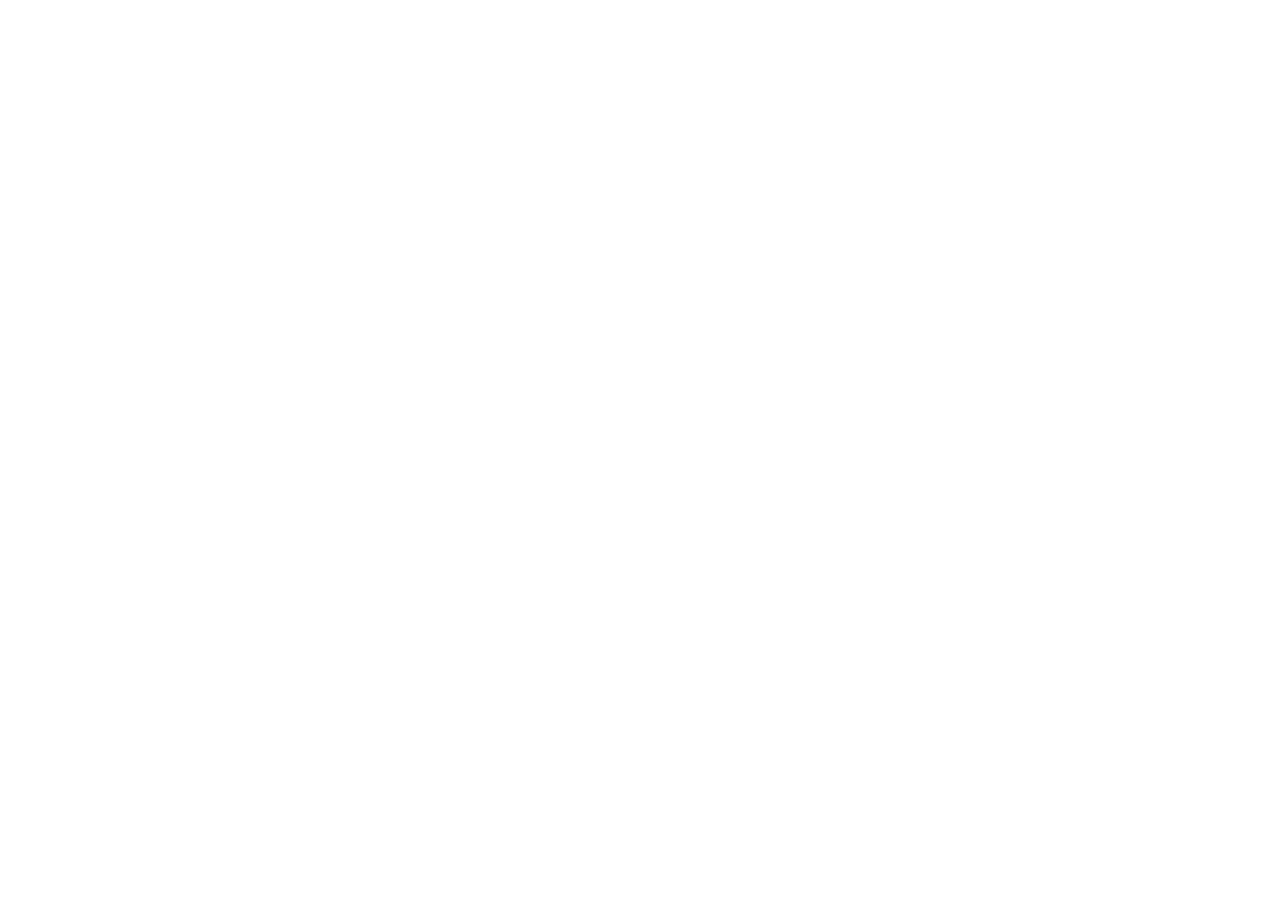
==== commit 3889df7d: "update" ====
--- a/index.html
+++ b/index.html
@@ -3,800 +3,16 @@
   <head>
     <meta http-equiv="Content-Type" content="text/html; charset=UTF-8">
     <title>UP-N-SMOKE SOUTHERN BBQ</title>
-    <meta name="description" content="UP-N-SMOKE Michigan Hardwood Smoked BBQ" property="description">
+    <meta name="description" content="We owe over 500,000 dollars to investors and do not pay our bills" property="description">
     <meta name="keywords" content="bbq, barbeque, michigan, upper peninsula, UP, food, southern" property="keywords">
     <meta name="viewport" content="width=device-width, initial-scale=1" property="viewport">
-    <meta name="og:title" content="UP-N-SMOKE Michigan Hardwood Smoked BBQ" property="og:title">
-    <meta name="og:description" content="UP-N-SMOKE Michigan Hardwood Smoked BBQ" property="og:description">
+    <meta name="og:title" content="UP-N-SMOKE Michigan Hardwood Smoked BBQ - We owe over 500,000 dollars to investors and do not pay our bills" property="og:title">
+    <meta name="og:description" content="UP-N-SMOKE Michigan Hardwood Smoked BBQ - We owe over 500,000 dollars to investors and do not pay our bills" property="og:description">
     <meta name="og:image" content="" property="og:image">
     <link rel="icon" href="favicon.ico">
     <link type="text/css" rel="stylesheet" href="./res/bootstrap.min.css">
     <link type="text/css" rel="stylesheet" href="./res/styles.css">
   </head>
   <body>
-    <!-- Load Facebook SDK for JavaScript -->
-    <div id="fb-root"></div>
-    <script>
-      window.fbAsyncInit = function() {
-        FB.init({
-          xfbml            : true,
-          version          : 'v8.0'
-        });
-      };
-
-      (function(d, s, id) {
-        var js, fjs = d.getElementsByTagName(s)[0];
-        if (d.getElementById(id)) return;
-        js = d.createElement(s); js.id = id;
-        js.src = 'https://connect.facebook.net/en_US/sdk/xfbml.customerchat.js';
-        fjs.parentNode.insertBefore(js, fjs);
-      }(document, 'script', 'facebook-jssdk'));</script>
-
-      <!-- Your Chat Plugin code -->
-      <div class="fb-customerchat"
-        attribution=setup_tool
-        page_id="111963213913455"
-        theme_color="#0084ff"
-        logged_in_greeting="Hi! How can we BBQ you?"
-        logged_out_greeting="Hi! How can we BBQ you?"
-      >
-    </div>
-    <nav class="navbar navbar-expand-lg navbar-mainbg">
-      <a class="navbar-brand navbar-logo" href="#">
-        <img class="up-n-smoke-nav-logo" src="res/img/up-n-smoke-logo.svg" alt="UP-N-SMOKE Michigan BBQ" />
-      </a>
-      <button class="navbar-toggler" type="button" data-toggle="collapse" data-target="#navbarSupportedContent" aria-controls="navbarSupportedContent" aria-expanded="false" aria-label="Toggle navigation">
-      <i class="fas fa-bars text-white"></i>
-      </button>
-      <div class="collapse navbar-collapse" id="navbarSupportedContent">
-          <ul class="navbar-nav ml-auto">
-              <div class="hori-selector"><div class="left"></div><div class="right"></div></div>
-              
-              <li class="nav-item active">
-                <a class="nav-link order-button" href="https://up-n-smoke-bbq-llc.square.site/"><i class="far fa-address-book"></i>Order Now</a>
-              </li>
-              <!-- <li class="nav-item active">
-                  <a class="nav-link" href="javascript:void(0);"><i class="far fa-address-book"></i>When &amp; Where</a>
-              </li>
-              <li class="nav-item">
-                  <a class="nav-link" href="javascript:void(0);"><i class="far fa-clone"></i>Our Food</a>
-              </li>
-              <li class="nav-item">
-                  <a class="nav-link" href="javascript:void(0);"><i class="far fa-calendar-alt"></i>What We Do</a>
-              </li>
-              <li class="nav-item">
-                  <a class="nav-link" href="javascript:void(0);"><i class="far fa-chart-bar"></i>What's Up?</a>
-              </li> -->
-          </ul>
-      </div>
-    </nav>
-    <div>
-      <div id="loading" class="loading-state" style="display: none;"></div>
-        <!--Home Section-->
-        <section class="up-n-smoke-home up-n-smoke-section section-container">
-          <div class="fullscreen-bg">
-            <video width="100%" class="up-n-smoke-smoke fullscreen-bg__video" src="res/vids/up-n-smoke-home.mp4" autoplay muted loop></video>
-          </div>
-          <div class="container h-100">
-            <div class="row h-100 justify-content-center align-items-center">
-              <div class="row up-n-smoke-home-logo">
-                <div class="col-12">
-                  <img class="up-n-smoke-logo-home" src="res/img/up-n-smoke-logo.svg" />
-                </div>
-                <!-- <div class="col-8">
-                  <h3>
-                    Bringing the flavor of the South to the U.P.
-                  </h3>
-                  <br>
-                  <h3>
-                    Sign up to keep up with our progress.
-                  </h3> 
-                  <div class="col-12">
-                    <form class="form form-horizontal user-signup__form user-signup__form-home" name="form" novalidate="" action="https://up-n-smoke.us10.list-manage.com/subscribe/post" method="POST">
-                      <input type="hidden" name="u" value="090dd67ebac9702bd98862a13">
-                      <input type="hidden" name="id" value="1e2a03de91">
-                      <div class="row">
-                        <div class="col-12">
-                          <div class="user-signup__form-group m-lg-v form-group col-sm-12">
-                            <input type="email" name="MERGE0" id="MERGE0" class="form-control form-control__input user-signup__email" pattern="/^[a-zA-Z0-9+-_]+(\.[_a-zA-Z0-9+]+)*@[a-zA-Z0-9+-_]+(\.[a-zA-Z0-9+-_]+)*(\.[a-zA-Z]+)$/" placeholder="Email" aria-required="true" required="required">
-                          </div>
-                          <div class="user-signup__form-group m-lg-v form-group col-sm-12">
-                            <input type="email" name="MERGE1" id="MERGE1" class="form-control form-control__input user-signup__email" placeholder="First Name" aria-required="true" required="required">
-                          </div>
-                          <div class="user-signup__form-group m-lg-v form-group col-sm-12">
-                            <input type="email" name="MERGE2" id="MERGE2" class="form-control form-control__input user-signup__email" placeholder="Last Name" aria-required="true" required="required">
-                          </div>        
-                        </div>
-                        <div class="col-12">
-                          <div class="user-signup__form-group m-lg-v form-group text-center col-12 mt-0">
-                            <button type="submit" class="btn btn-default submit user-signup__submit-home col-12"><span>SUBMIT <i><img class="up-n-smoke-flame-icon" src="res/img/flame-icon.png" /></i></span></button>
-                          </div>
-                        </div>
-                      </div>
-                    </form>
-                  </div>
-                </div> -->
-              </div>
-            </div>
-            <div class="up-n-smoke-home-bg"></div>
-            <!-- <video class="up-n-smoke-smoke" src="res/vids/up-n-smoke-smoke.mp4" autoplay muted loop></video> -->
-          </div>
-        </section>
-        <!--End Home Section-->
-        <section class="up-n-smoke-order-now section-container container-fluid bg-black">
-          <div class="container">
-            <div class="row h-100 justify-content-center align-items-center">
-              <div class="mx-auto">
-                <a class="up-n-smoke-section-link" href="https://up-n-smoke-bbq-llc.square.site/">
-                  <h1 class="up-n-smoke-section-title button white">ORDER NOW</h1>
-                </a>
-              </div>
-            </div>
-          </div>
-        </section>
-
-        <section class="up-n-smoke-what-we-do section-container container-fluid bg-yellow">
-          <div class="container">
-            <div class="row h-100 justify-content-center align-items-center">
-              <div class="mx-auto">
-                <div class="user-signup__intro">
-                  <h1 class="up-n-smoke-section-map black">WHERE WE ARE</h1>
-                </div>
-                <div class="up-n-smoke-page-content">
-                  
-                </div>
-                <iframe class="up-n-smoke-map" src="https://www.google.com/maps/embed?pb=!1m18!1m12!1m3!1d2748.6254200927838!2d-90.17053138440905!3d46.45611857912521!2m3!1f0!2f0!3f0!3m2!1i1024!2i768!4f13.1!3m3!1m2!1s0x52a9e8bd21d378cf%3A0x9ae12cf4951d422d!2s232%20E%20Ayer%20St%2C%20Ironwood%2C%20MI%2049938!5e0!3m2!1sen!2sus!4v1603981369612!5m2!1sen!2sus" width="600" height="450" frameborder="0" style="border:0;" allowfullscreen="" aria-hidden="false" tabindex="0"></iframe>
-              </div>
-            </div>
-          </div>
-        </section>
-
-        <!--What We Do Section-->
-        <section class="up-n-smoke-what-we-do section-container container-fluid bg-blue">
-          <div class="container">
-            <div class="row h-100 justify-content-center align-items-center">
-              <div class="mx-auto">
-                <div class="user-signup__intro">
-                  <h1 class="up-n-smoke-section-title white">WHAT WE DO</h1>
-                </div>
-                <div class="up-n-smoke-page-content">
-                  <h2 class="red text-center">
-                    Born in the U.P.
-                    <span class="yellow">
-                      Inspired by the South.
-                    </span>
-                    <span class="white">
-                      Created with comfort in mind.
-                    </span>
-                  </h2>
-                  
-                  <!-- <div class="up-n-smoke-row row pt-5">
-                    <div class="col-4">
-                      <img class="mw-100" alt="Cutting Edge Wood - Georgia" src="res/img/cutting-edge-wood.jpg" />
-                    </div>
-                    <div class="col-8">
-                      <h2 class="yellow">
-                        Cutting Edge Wood
-                      </h2>
-                      <p class="up-n-smoke-copy white">
-                        Any BBQ enthusiast understands the importance of cooking with a quality wood.  Ensuring the southern flavor is present in every bite, we teamed up with <span class="red">Cutting Edge Wood</span> originating in Georgia.
-                        <br /><br />
-                        Notes of <span class="yellow">Hickory</span> and <span class="red">Apple</span> are cooked into each creation through our process of smoking the food to perfection.
-                      </p>
-                    </div>
-                  </div>
-
-                  <div class="up-n-smoke-row row pt-5">
-                    <div class="col-4">
-                      <img class="mw-100" alt="Beck Built Smokers - Georgia" src="res/img/beck-built-smokers.jpg" />
-                    </div>
-                    <div class="col-8">
-                      <h2 class="red">
-                        Beck Built Smokers
-                      </h2>
-                      <p class="up-n-smoke-copy white">
-                        Meats aren't just going to smoke themselves, you need the right tool for the job.  <span class="yellow">Beck Built Smokers</span> out of <span class="red">WayCross, GA</span> knows a thing or two when it comes
-                        to smoking quality meats.
-                        <br /><br />
-                        The choice was easy to make, the best, or nothing.
-                      </p>
-                    </div>
-                  </div> -->
-
-                  <!-- <div class="up-n-smoke-row row pt-5">
-                    <div class="col-4">
-                      <img class="mw-100" alt="Beck Built Smokers - Georgia" src="res/img/georgia-peaches.jpg" />
-                    </div>
-                    <div class="col-8">
-                      <h2 class="yellow">
-                        Lane Georgia Peaches
-                      </h2>
-                      <p class="up-n-smoke-copy white">
-                        I bet you can guess where we get our peaches from...that's right, <span class="red">Georgia.</span> It would be a crime for them to be from anywhere else.
-                        <br /><br />
-                        We make the trek all the way down to ensure the Southern Peach flavor is in every bite of our Peach Cobbler.
-                      </p>
-                    </div>
-                  </div> -->
-
-                </div>
-              </div>
-            </div>
-          </div>
-        </section>
-
-        <section class="up-n-smoke-peaches section-container-beck container-fluid bg-ribs pt-0 pb-0">
-          <!-- <div class="fullscreen-bg">
-            <video width="100%" class="up-n-smoke-smoke fullscreen-bg__video" src="res/vids/up-n-smoke-home-bg-vid.mp4" autoplay muted loop></video>
-          </div> -->
-          <div class="up-n-smoke-row row up-n-smoke-x-padding-top">
-            <div class="col-sm-12 col-md-6 order-sm-2">
-              <img class="beck-smoker" alt="Beck Built Smokers - Georgia" src="res/img/becker.png" />
-            </div>
-            <div class="col-sm-12 col-md-6 pt-5 order-first order-sm-1">
-              <h2 class="up-n-smoke-header beck">
-                Beck Built Smokers
-              </h2>
-              <p class="up-n-smoke-copy blue">
-                Meats aren't just going to smoke themselves, you need the right tools for the job.  <span class="yellow">Beck Built Smokers</span> out of <span class="red">WayCross, GA</span> know a thing or two when it comes
-                to smoking quality meats.
-                <br /><br />
-                The choice was easy to make, the best, or nothing.
-              </p>
-            </div>
-          </div>
-        </section>
-
-        <section class="up-n-smoke-peaches section-container-wood container-fluid bg-wood pb-0">
-          <div class="up-n-smoke-row row pt-5">
-            <div class="col-md-6 col-sm-12 offset-sm-1 order-sm-2">
-              <h2 class="up-n-smoke-header up-n-smoke-header-wood">
-                Cutting Edge Wood
-              </h2>
-              <p class="up-n-smoke-copy up-n-smoke-copy-wood">
-                Any bbq enthusiast understands the importance of cooking with a quality wood.  Ensuring the southern flavor is present in every bite, we teamed up with <a class="yellow" target="_blank" href="https://www.cuttingedgefirewood.com/">Cutting Edge Wood</a> originating in Georgia.
-                <br /><br />
-                Notes of <span class="yellow">Hickory</span> and <span class="yellow">Apple</span> are cooked into each creation through our process of smoking the food to perfection.
-              </p>
-            </div>
-            <div class="col-md-5 col-sm-12 up-n-smoke-bg-img order-sm-first order-sm-1">
-              <img class="wood" alt="Cutting Edge Wood - Georgia" src="res/img/cutting-edge-wood-new.png" />
-            </div>
-          </div>
-        </section>
-        
-        <section class="up-n-smoke-peaches section-container container-fluid bg-peaches pt-0 pb-0">
-          <div class="up-n-smoke-row row pt-0 pb-0 order-sm-2">
-            <div class="col-md-6 col-sm-12 up-n-smoke-bg-img">
-              <img class="peachy" alt="Lane Georgia Peaches - Georgia" src="res/img/peac.png" />
-            </div>
-            <div class="col-md-6 col-sm-12 pt-5 order-first order-sm-1">
-              <h2 class="up-n-smoke-header yellow">
-                Lane Georgia Peaches
-              </h2>
-              <p class="up-n-smoke-copy blue">
-                I bet you can guess where we get our peaches from...that's right, <span class="red">Georgia.</span> It would be a crime for them to be from anywhere else.
-                <br /><br />
-                We make the trek all the way down to ensure the Southern Peach flavor is in every bite of our Peach Cobbler.
-              </p>
-            </div>
-          </div>
-        </section>
-
-        <section class="up-n-smoke-peaches section-container container-fluid bg-ribs pb-0 pt-0">
-          <div class="up-n-smoke-row row pt-0">
-            <div class="col-md-5 col-sm-12 offset-md-1 pt-5">
-              <h2 class="up-n-smoke-header red">
-                Ironwood Meats
-              </h2>
-              <p class="up-n-smoke-copy blue">
-                We like to keep things local and support local business, so no sense in getting our meat from anywhere else than our hometown.  
-                <br><br>
-                <span class="red">Ironwood Meats</span> provide us with grass fed, organic beef that will have you tasting the flavor when you wake up the next morning.
-              </p>
-            </div>
-            <div class="col-md-6 col-sm-12 up-n-smoke-bg-img">
-              <img class="ribs" alt="UP-N-SMOKE Eats - Ironwood, MI" src="res/img/ribs-1.png" />
-            </div>
-          </div>
-        </section>
-        
-        <section class="up-n-smoke-tea section-container-tea container-fluid bg-tea pb-0 pt-0">
-          <div class="up-n-smoke-row row pt-0">
-            <div class="col-md-4 col-sm-12 up-n-smoke-bg-img order-sm-2">
-              <img class="tea" alt="UP-N-SMOKE Sweet Tea - Ironwood, MI" src="res/img/sweet-tea.png" />
-            </div>
-            <div class="col-md-8 col-sm-12 pt-5 up-n-smoke-x-padding order-first order-sm-1">
-              <h2 class="up-n-smoke-header yellow">
-                Homemade Sweet Tea
-              </h2>
-              <p class="up-n-smoke-copy blue">
-                A southern meal just isn't right without some sweet tea to wash it down with.  Our fresh homemade sweet tea is sure to have you feeling like you are relaxing in the Georgia plains.
-                <br /><br />
-                We also have fresh squeezed lemonade to quench your thirst, or even better yet, get wild and go with an Arnie Palmer.
-              </p>
-            </div>
-          </div>
-        </section>
-
-        <section class="up-n-smoke-peaches section-container-bread container-fluid bg-ribs pt-0 pb-0">
-          <div class="up-n-smoke-row row pt-0">
-            <div class="col-md-6 col-sm-12 offset-md-1 pt-5">
-              <h2 class="up-n-smoke-header bake-bread">
-                Bake Superior Bread
-              </h2>
-              <p class="up-n-smoke-copy blue">
-                Is there anything better than fresh baked bread? Our friends just down the street at <a href="https://www.facebook.com/BakeSuperiorBread/" target="_blank" class="red">Bake Superior Bread</a> dialed up a a Brioche bun to pair with our sandwiches that will
-                make you weak in the knees.
-              </p>
-            </div>
-            <div class="col-md-5 col-sm-12 up-n-smoke-bg-img">
-              <img class="ribs" alt="Bake Superior Bread - Ironwood, Mi" src="res/img/superior-breads.png" />
-            </div>
-          </div>
-        </section>
-
-        <section class="up-n-smoke-tea section-container-whitney container-fluid bg-tea pt-0 pb-0">
-          <div class="up-n-smoke-row row pt-0">
-            <div class="col-md-6 col-sm-12 up-n-smoke-bg-img order-sm-2">
-              <img class="farm" alt="UP-N-SMOKE Sweet Tea - Ironwood, MI" src="res/img/whitney-farms.png" />
-            </div>
-            <div class="col-md-6 col-sm-12 pt-5 order-first order-sm-1">
-              <h2 class="up-n-smoke-header whitney-creek">
-                Whitney Creek Farm
-              </h2>
-              <p class="up-n-smoke-copy blue">
-                Our chickens come from <span class="">Whitney Creek Farm</span> just south of Ironwood, Michigan.  Their chickens roam in fresh pasture every day getting a varied, natural diet 
-                that you can taste in every bite.                
-              </p>
-            </div>
-          </div>
-        </section>
-        <!--End What We Do Section-->
-        <!--When and Where Section-->
-        <!-- <section class="up-n-smoke-what-we-do section-container container-fluid bg-map bg-yellow">
-          <div class="container">
-            <div class="row h-100 justify-content-center align-items-center">
-              <div class="mx-auto">
-                <div class="user-signup__intro">
-                  <h1 class="up-n-smoke-section-title-two-where blue">When &amp; Whe<span class="liga">re</span></h1>
-                </div>
-                <div class="up-n-smoke-page-content">
-                  <h2 class="blue text-center">
-                    Stationed in the U.P.
-                    <span class="white">
-                      But we're on the move.
-                    </span>
-                    <span class="red">
-                      Follow us to track us down.
-                    </span>
-                  </h2>
-                  
-                  <div class="up-n-smoke-row pt-5">
-                    <div class="col-12">
-                      <p class="up-n-smoke-copy blue">
-                        You can find us off of Ayer Street just outside Downtown Ironwood.  If we're not there, we're somewhere else.  Check below or our <span class="red">Instagram</span> and <span class="red">Facebook</span> accounts.
-                      </p>
-                    </div>
-                  </div>
-
-                  <div class="up-n-smoke-row pt-5">
-                    <div class="col-12">
-                      <h2 class="up-n-smoke-header red border-bottom-heading">
-                        WHERE WE'RE AT
-                      </h2>
-                      <div class="media pt-4">
-                        <div class="up-n-smoke-date text-center mr-4 col-2 pt-4 pb-4">
-                          JUN<br />22nd
-                        </div>
-                        <div class="media-body">
-                          <h2 class="mt-0">Ayer Street - Ironwood, Michigan</h2>
-                          <h4>
-                            JUNE 22nd
-                          </h4>
-                          <h4>
-                            East Ayer Street, Ironwood Michigan
-                          </h4>
-                          <h4 class="red">
-                            Google Maps Link
-                          </h4>
-                        </div>
-                      </div>
-                    </div>
-
-                    <div class="col-12 pt-5">
-                      <h2 class="up-n-smoke-header red border-bottom-heading">
-                        Where We'll Be
-                      </h2>
-
-                      <div class="media pt-4 border-bottom-heading">
-                        <div class="up-n-smoke-date text-center mr-4 col-2 pt-4 pb-4">
-                          JUN<br />27th
-                        </div>
-                        <div class="media-body">
-                          <h2 class="mt-0">Cannabis Cup - Detroit, Michigan</h2>
-                          <h4>
-                            JUNE 27th
-                          </h4>
-                          <h4>
-                            7890 Some Street - Detroit, Michigan
-                          </h4>
-                          <h4 class="red">
-                            Google Maps Link
-                          </h4>
-                        </div>
-                      </div>
-
-                      <div class="media pt-4 border-bottom-heading">
-                        <div class="up-n-smoke-date text-center mr-4 col-2 pt-4 pb-4">
-                          JUN<br />27th
-                        </div>
-                        <div class="media-body">
-                          <h2 class="mt-0">Cannabis Cup - Detroit, Michigan</h2>
-                          <h4>
-                            JUNE 27th
-                          </h4>
-                          <h4>
-                            7890 Some Street - Detroit, Michigan
-                          </h4>
-                          <h4 class="red">
-                            Google Maps Link
-                          </h4>
-                        </div>
-                      </div>
-
-                      <div class="media pt-4 border-bottom-heading">
-                        <div class="up-n-smoke-date text-center mr-4 col-2 pt-4 pb-4">
-                          JUN<br />27th
-                        </div>
-                        <div class="media-body">
-                          <h2 class="mt-0">Cannabis Cup - Detroit, Michigan</h2>
-                          <h4>
-                            JUNE 27th
-                          </h4>
-                          <h4>
-                            7890 Some Street - Detroit, Michigan
-                          </h4>
-                          <h4 class="red">
-                            Google Maps Link
-                          </h4>
-                        </div>
-                      </div>
-
-                    </div>
-                  </div>
-                </div>
-              </div>
-            </div>
-          </div>
-        </section> -->
-        <!--End When and Where Section-->
-        <!--MENU Section-->
-        <section class="up-n-smoke-what-we-do section-container container-fluid bg-black pb-5">
-          <div class="container">
-            <div class="row h-100 justify-content-center align-items-center">
-              <div class="mx-auto">
-                <div class="user-signup__intro">
-                  <h1 class="up-n-smoke-section-title-two-where yellow">Our Food</h1>
-                </div>
-                <div class="up-n-smoke-page-content">
-                  <h2 class="yellow text-center niner">
-                      U.P. Inspired.
-                    <span class="white">
-                      Southern Flavor.
-                    </span>
-                    <span class="red">
-                      Created with Love.
-                    </span>
-                  </h2>
-                  
-                  <div class="up-n-smoke-row pt-5">
-                    <div class="col-12">
-                      <p class="up-n-smoke-copy white">
-                        Tasty &amp; Real. Our Blend of Southern hospitality will knock your socks off.
-                      </p>
-                    </div>
-                  </div>
-
-                  <div class="up-n-smoke-row pt-md-5">
-                    <div class="row">
-                      <div class="col-md-12 col-sm-12 pt-5">
-                        <h2 class="up-n-smoke-header up-n-smoke-header-food text-sm-left white border-bottom-heading-white">
-                          Chicken
-                        </h2>
-                        
-                        <p class="up-n-smoke-menu-item-price yellow mb-0">
-                          Whole Wings <span class="red">$12 </span><span class="red"> 5 wings</span> - <span class="red">$20 </span><span class="red"> 10 wings</span>
-                        </p>
-
-                        <p class="up-n-smoke-menu-item-price yellow mb-0">
-                          Sliced Breast Meat / Thigh <span class="red">$7 </span><span class="red"> 4 ounces</span> - <span class="red">$10 </span><span class="red"> 8 ounces</span>
-                        </p>
-
-                        <p class="up-n-smoke-menu-item-price yellow mb-0">
-                          Half Chicken <span class="red">$15</span>
-                        </p>
-
-                        <p class="up-n-smoke-menu-item-price yellow mb-0">
-                          Whole Chicken <span class="red">$25</span>
-                        </p>
-
-                        <p class="up-n-smoke-menu-item-price yellow mb-0">
-                          Pulled Chicken <span class="red">$7 half pound</span> - <span class="red">$14 one pound</span>
-                        </p>
-                      </div>
-
-                      <div class="col-md-12 col-sm-12 pt-5">
-                        <h2 class="up-n-smoke-header up-n-smoke-header-food text-sm-left white border-bottom-heading-white">
-                          Ribs
-                        </h2>
-                        
-                        <p class="up-n-smoke-menu-item-price red mb-0">
-                          1\2 SLAB AND FULL SLAB
-                        </p>
-                        
-                        <p class="up-n-smoke-menu-item-price yellow mb-0">
-                          Spared Ribs <span class="red">$15 half slab</span> - <span class="red">$25 full slab</span>
-                        </p>
-  
-                        <p class="up-n-smoke-menu-item-price yellow mb-0">
-                          Baby Back Ribs <span class="red">$15 half slab</span> - <span class="red">$25 full slab</span>
-                        </p>
-  
-                        <p class="up-n-smoke-menu-item-price yellow mb-0">
-                          Beef Ribs <span class="red">$15 half slab</span> - <span class="red">$25 full slab</span>
-                        </p>
-                      </div>
-                    </div>
-                    
-                    <div class="row">
-                      <div class="col-12 pt-5">
-                        <h2 class="up-n-smoke-header up-n-smoke-header-food white border-bottom-heading-white">
-                          Meats
-                        </h2>
-                        
-                        <p class="up-n-smoke-menu-item-price red mb-0">
-                          SOLD BY WEIGHT - 1/4LB - 1\2LB - 1LB +
-                        </p>
-
-                        <p class="up-n-smoke-menu-item-price yellow mb-0">
-                          Beef Brisket <span class="red">$7 quarter pound</span> - <span class="red">$14 half pound</span> - <span class="red">$20 one pound</span>
-                        </p>
-                      
-                        <p class="up-n-smoke-menu-item-price yellow mb-0">
-                          Tri Tip - Beef <span class="red">$7 quarter pound</span> - <span class="red">$14 half pound</span> - <span class="red">$20 one pound</span>
-                        </p>
-  
-                        <p class="up-n-smoke-menu-item-price yellow mb-0">
-                          Pulled Pork Butt <span class="red">$7 quarter pound</span> - <span class="red">$14 half pound</span> - <span class="red">$20 one pound</span>
-                        </p>
-                      </div>
-  
-                      <div class="col-12 pt-5">
-                        <h2 class="up-n-smoke-header up-n-smoke-header-food white border-bottom-heading-white">
-                          Sandwiches
-                        </h2>
-                        <p class="up-n-smoke-menu-item-price yellow border-bottom-heading-yellow mb-0">
-                          NAPA APPLE PORK SANDWICH <span class="red" style="text-decoration: none;">$15</span>
-                        </p>
-                        <p class="up-n-smoke-menu-item-description white">
-                          SLOW COOKED PORK BUTT WITH <span class="red">HOUSE NAPA APPLE SLAW</span> AND OUR <span class="yellow ">HOUSEMADE BBQ SAUCE</span> CHOICE OF ONE SIDE
-                        </p>
-                        <br />
-                        <p class="up-n-smoke-menu-item-price yellow border-bottom-heading-yellow mb-0">
-                          CLASSIC PULLED CHICKEN SANDWICH <span class="red">$12</span>
-                        </p>
-                        <p class="up-n-smoke-menu-item-description white">
-                          SLOW COOKED CHICKEN WITH PICKLE CHIPS AND <span class="red">HOUSEMADE BBQ SAUCE</span> CHOICE OF <span class="yellow">ONE SIDE.</span>
-                        </p>
-                        <br />
-                        <p class="up-n-smoke-menu-item-price yellow border-bottom-heading-yellow mb-0">
-                          BARBEQUE PLATES <span class="red">$14</span>
-                        </p>
-                        <p class="up-n-smoke-menu-item-description white">
-                          Your choice of meat <span class="red">- chicken, pulled pork, beef brisket - </span>served with <span class="yellow">Mac N cheese,</span> <span class="red">napa apple slaw,</span><span class="yellow"> honey biscuit</span> and choice of one side.
-                        </p>
-                        <br />
-
-                        <p class="up-n-smoke-menu-item-price yellow border-bottom-heading-yellow mb-0">
-                          SMOKED BARBECUE BURGER WITH FRIED GREEN TOMATOES <span class="red">$15</span>
-                        </p>
-                        <p class="up-n-smoke-menu-item-description white">
-                          8OZ GRASSFEED GROUND BEEF PATTY WITH <span class="red">APPLEWOOD BACON,</span><span class="yellow"> SHARP CHEDDAR,</span> <span class="red"> FRIED ONIONS</span> AND <span class="yellow">HOUSEMADE BBQ SAUCE</span> CHOICE OF ONE SIDE.
-                        </p>
-                      </div>
-  
-                      <div class="col-12 pt-5">
-                        <h2 class="up-n-smoke-header up-n-smoke-header-food white border-bottom-heading-white">
-                          Sides
-                        </h2>
-                        <p class="up-n-smoke-menu-item-price yellow mb-0">
-                          UP-N-SMOKE BARBECUE BAKED BEANS
-                          <br />
-                          <span class="red">$4 8 ounces</span> - <span class="red">$12 12 ounces</span> - <span class="red">$14 1 quart</span>
-                        </p>
-  
-                        <p class="up-n-smoke-menu-item-price yellow mb-0">
-                          POTATO SALAD
-                          <br />
-                          <span class="red">$4 8 ounces</span> - <span class="red">$12 12 ounces</span> - <span class="red">$14 1 quart</span>
-                        </p>
-  
-                        <p class="up-n-smoke-menu-item-price yellow mb-0">
-                          COLLARD GREENS
-                          <br />
-                          <span class="red">$4 8 ounces</span> - <span class="red">$12 12 ounces</span> - <span class="red">$14 1 quart</span>
-                        </p>
-
-                        <p class="up-n-smoke-menu-item-price yellow mb-0">
-                          SMOKED MAC N CHEESE
-                          <br />
-                          <span class="red">$4 8 ounces</span> - <span class="red">$12 12 ounces</span> - <span class="red">$14 1 quart</span>
-                        </p>
-  
-                        <p class="up-n-smoke-menu-item-price yellow mb-0">
-                          SOUTHERN HONEY BUTTER BISCUIT
-                          <br />
-                          <span class="red">$2  three biscuits</span>
-                        </p>
-  
-                        <p class="up-n-smoke-menu-item-price yellow mb-0">
-                          CORN ON THE COB
-                          <br />
-                          <span class="red">$4 8 ounces</span> - <span class="red">$12 12 ounces</span> - <span class="red">$14 1 quart</span>
-                        </p>
-  
-                        <p class="up-n-smoke-menu-item-price yellow mb-0">
-                          NAPA-APPLE SLAW
-                          <br />
-                          <span class="red">$4 8 ounces</span> - <span class="red">$12 12 ounces</span> - <span class="red">$14 1 quart</span>
-                        </p>
-                      </div>
-  
-                      <div class="col-12 pt-5">
-                        <h2 class="up-n-smoke-header up-n-smoke-header-food white border-bottom-heading-white">
-                          BARBECUE SAUCES
-                        </h2>
-                        <p class="up-n-smoke-menu-item-price yellow mb-0">
-                          Peach <span class="red">$.50</span>
-                        </p>
-                        <p class="up-n-smoke-menu-item-price yellow mb-0">
-                          House <span class="red">$.50</span>
-                        </p>
-                        <p class="up-n-smoke-menu-item-price yellow mb-0">
-                          Spicy <span class="red">$.50</span> <i><img class="up-n-smoke-flame-icon" src="res/img/flame-icon.png" /></i>
-                        </p>
-                        <!-- <p class="up-n-smoke-menu-item-price yellow mb-0">
-                          Infused Peach
-                        </p> -->
-                      </div>
-  
-                      <div class="col-12 pt-5">
-                        <h2 class="up-n-smoke-header up-n-smoke-header-food white border-bottom-heading-white">
-                          DESSERTS
-                        </h2>
-                        <p class="up-n-smoke-menu-item-price yellow mb-0">
-                          GEORGIA PEACH COBBLER <span class="red">$5</span>
-                        </p>
-                      </div>
-  
-                      <div class="col-12 pt-5">
-                        <h2 class="up-n-smoke-header up-n-smoke-header-food white border-bottom-heading-white">
-                          SPECIAL DESSERTS
-                        </h2>
-                        <p class="up-n-smoke-menu-item-price yellow mb-0">
-                          OLD FASHION BANANA PUDDING <span class="red">$5</span>
-                        </p>
-  
-                        <p class="up-n-smoke-menu-item-price yellow mb-0">
-                          RED VELVET CAKE <span class="red">$7</span>
-                        </p>
-                      </div>
-  
-                      <div class="col-12 pt-5">
-                        <h2 class="up-n-smoke-header up-n-smoke-header-food white border-bottom-heading-white">
-                          Beverages
-                        </h2>
-                        <p class="up-n-smoke-menu-item-price yellow mb-0">
-                          SWEET TEA <span class="red">Three Dollars</span>
-                        </p>
-  
-                        <p class="up-n-smoke-menu-item-price yellow mb-0">
-                          Lemonade <span class="red">Three Dollars</span>
-                        </p>
-  
-                        <p class="up-n-smoke-menu-item-price yellow mb-0">
-                          ARNOLD PALMER <span class="red">Three Dollars</span>
-                        </p>
-                      </div>
-                    </div>
-                  </div>
-                </div>
-              </div>
-            </div>
-          </div>
-          <br />
-          <br />
-          <br />
-          <br />
-          <br />
-        </section>
-        <!--End MENU Section-->
-        <!--CONTACT Section-->
-        <!-- <section class="up-n-smoke-what-we-do section-container container-fluid bg-red">
-          <div class="container">
-            <div class="row h-100 justify-content-center align-items-center">
-              <div class="mx-auto col-sm-12">
-                <div class="user-signup__intro">
-                  <h1 class="up-n-smoke-section-title-two-where blue">Conact Us</h1>
-                </div>
-                <div class="up-n-smoke-page-content"> -->
-                  <!-- <h2 class="yellow text-center">
-                      U.P. Inspired.
-                    <span class="white">
-                      Southern Flavor.
-                    </span>
-                    <span class="red">
-                      Created with Love.
-                    </span>
-                  </h2> -->
-                  
-                  <!-- <div class="up-n-smoke-row pt-5">
-                    <div class="col-12">
-                      <p class="up-n-smoke-copy yellow">
-                        Provide your information below and we will keep you in the know of what we got cooking.
-                        <br /><br />
-                        We won't use your information for anything else, promise.
-                      </p>
-                    </div>
-                  </div> -->
-
-                  <!-- <div class="up-n-smoke-row pt-5">
-                    <p class="up-n-smoke-copy blue text-center">
-                      SIGN UP TO SEE WHAT WE ARE COOKING UP
-                    </p>
-                  </div> -->
-
-                  <!-- <div class="col-12">
-                    <form class="form form-horizontal user-signup__form" name="form" novalidate="" action="https://up-n-smoke.us10.list-manage.com/subscribe/post" method="POST">
-                      <input type="hidden" name="u" value="090dd67ebac9702bd98862a13">
-                      <input type="hidden" name="id" value="1e2a03de91">
-                      <div class="row">
-                        <div class="col-12">
-                          <div class="user-signup__form-group m-lg-v form-group col-sm-12">
-                            <input type="email" name="MERGE0" id="MERGE0" class="form-control form-control__input user-signup__email" pattern="/^[a-zA-Z0-9+-_]+(\.[_a-zA-Z0-9+]+)*@[a-zA-Z0-9+-_]+(\.[a-zA-Z0-9+-_]+)*(\.[a-zA-Z]+)$/" placeholder="Email" aria-required="true" required="required">
-                          </div>
-                          <div class="user-signup__form-group m-lg-v form-group col-sm-12">
-                            <input type="email" name="MERGE1" id="MERGE1" class="form-control form-control__input user-signup__email" placeholder="First Name" aria-required="true" required="required">
-                          </div>
-                          <div class="user-signup__form-group m-lg-v form-group col-sm-12">
-                            <input type="email" name="MERGE2" id="MERGE2" class="form-control form-control__input user-signup__email" placeholder="Last Name" aria-required="true" required="required">
-                          </div>        
-                        </div>
-                        <div class="col-12">
-                          <div class="user-signup__form-group m-lg-v form-group text-center col-12 mt-0">
-                            <button type="submit" class="btn btn-default submit user-signup__submit col-12"><span>SUBMIT <i><img class="up-n-smoke-flame-icon" src="res/img/flame-icon.png" /></i></span></button>
-                          </div>
-                        </div>
-                      </div>
-                    </form>
-                  </div>
-                </div>
-              </div>
-            </div>
-          </div>
-        </section> -->
-        <!--End CONTACT Section-->
-    </div>
-    <!-- Global site tag (gtag.js) - Google Analytics -->
-    <script async src="https://www.googletagmanager.com/gtag/js?id=UA-169180181-1"></script>
-    <script>
-      window.dataLayer = window.dataLayer || [];
-      function gtag(){dataLayer.push(arguments);}
-      gtag('js', new Date());
-
-      gtag('config', 'UA-169180181-1');
-    </script>
-
   </body>
 </html>
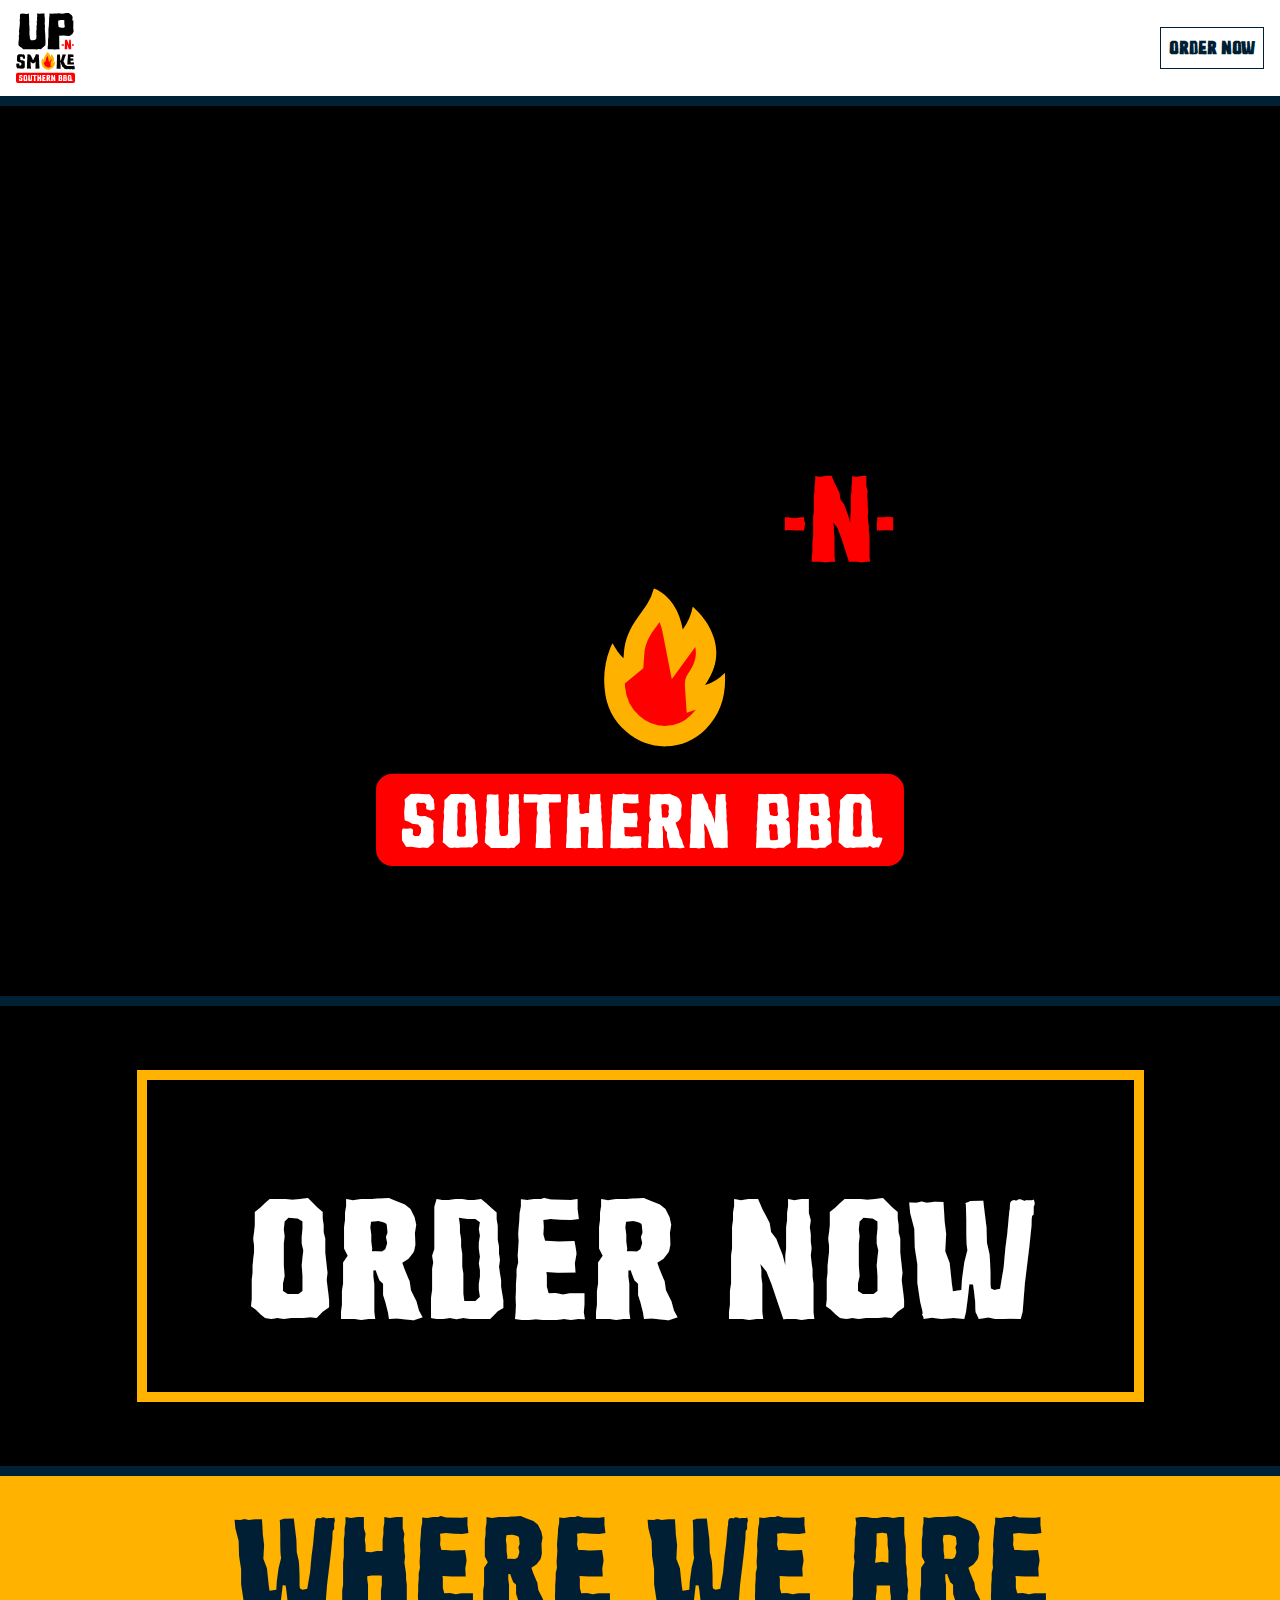
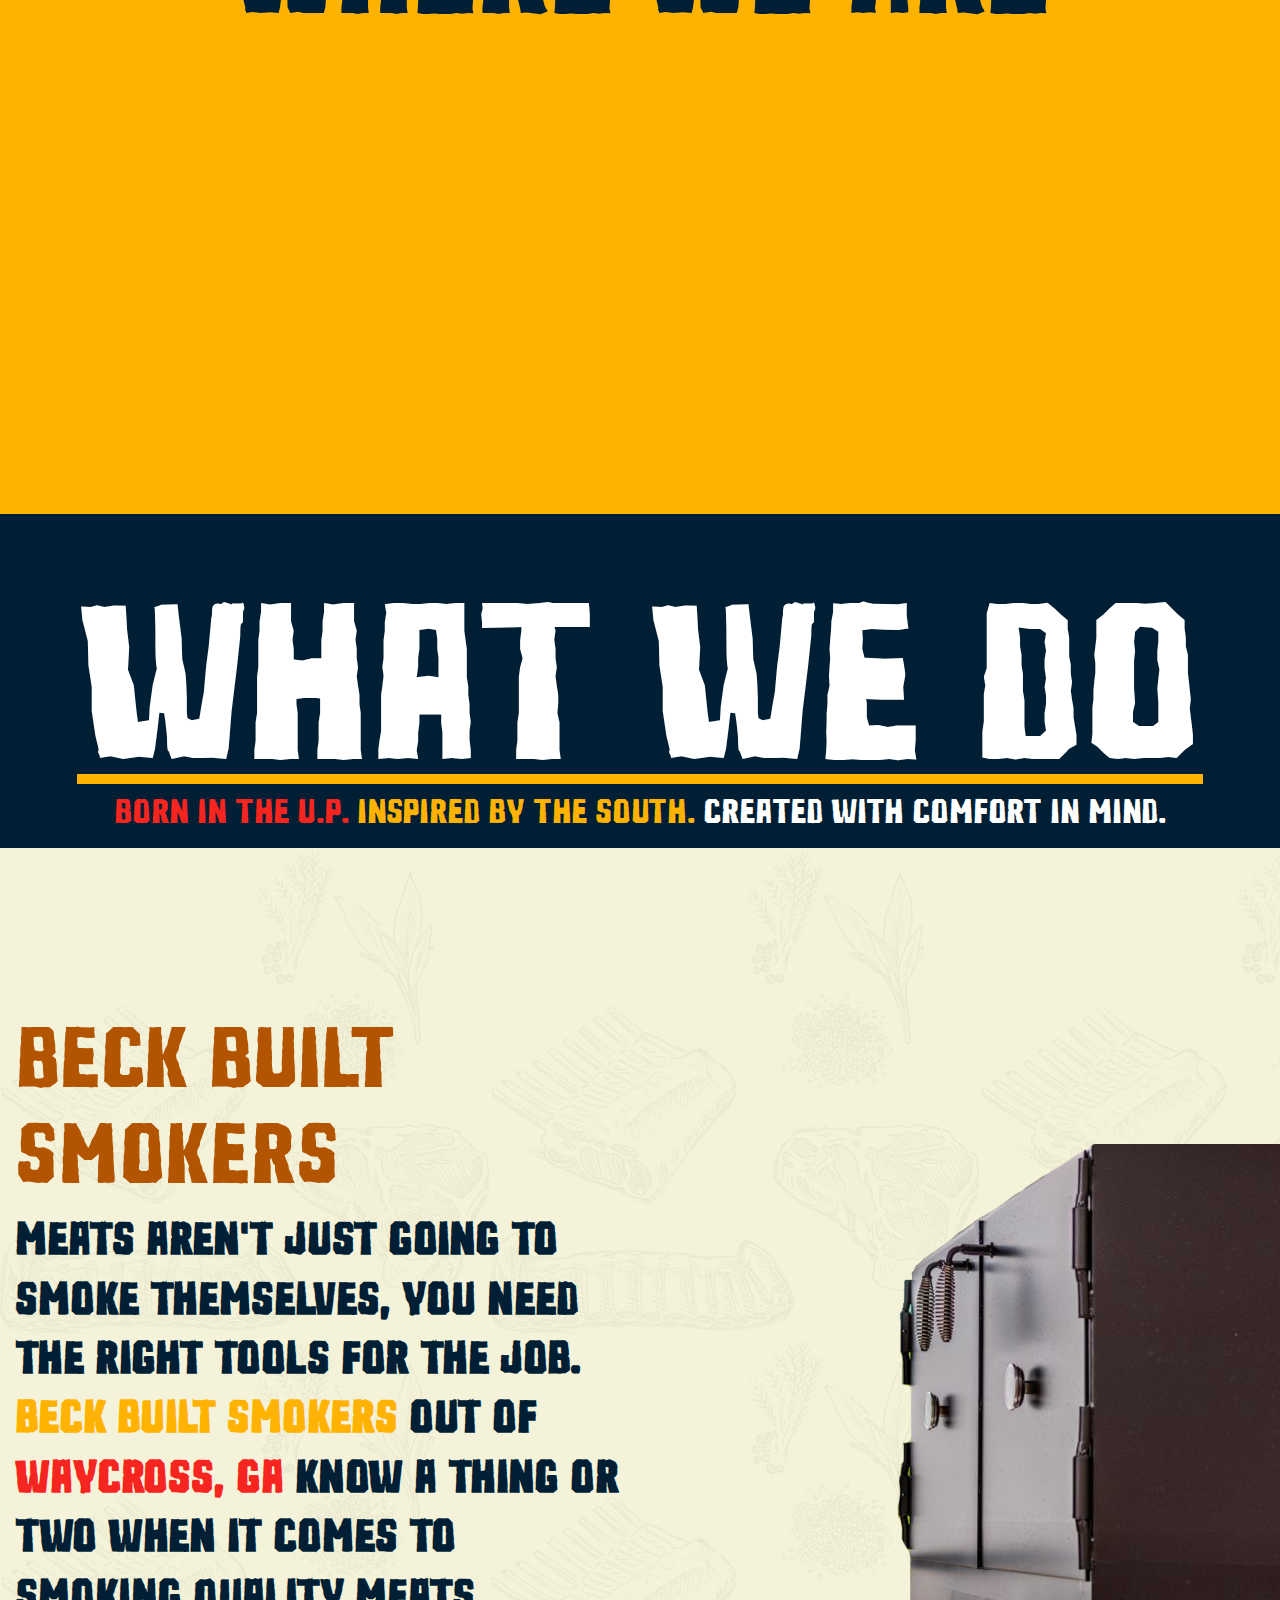
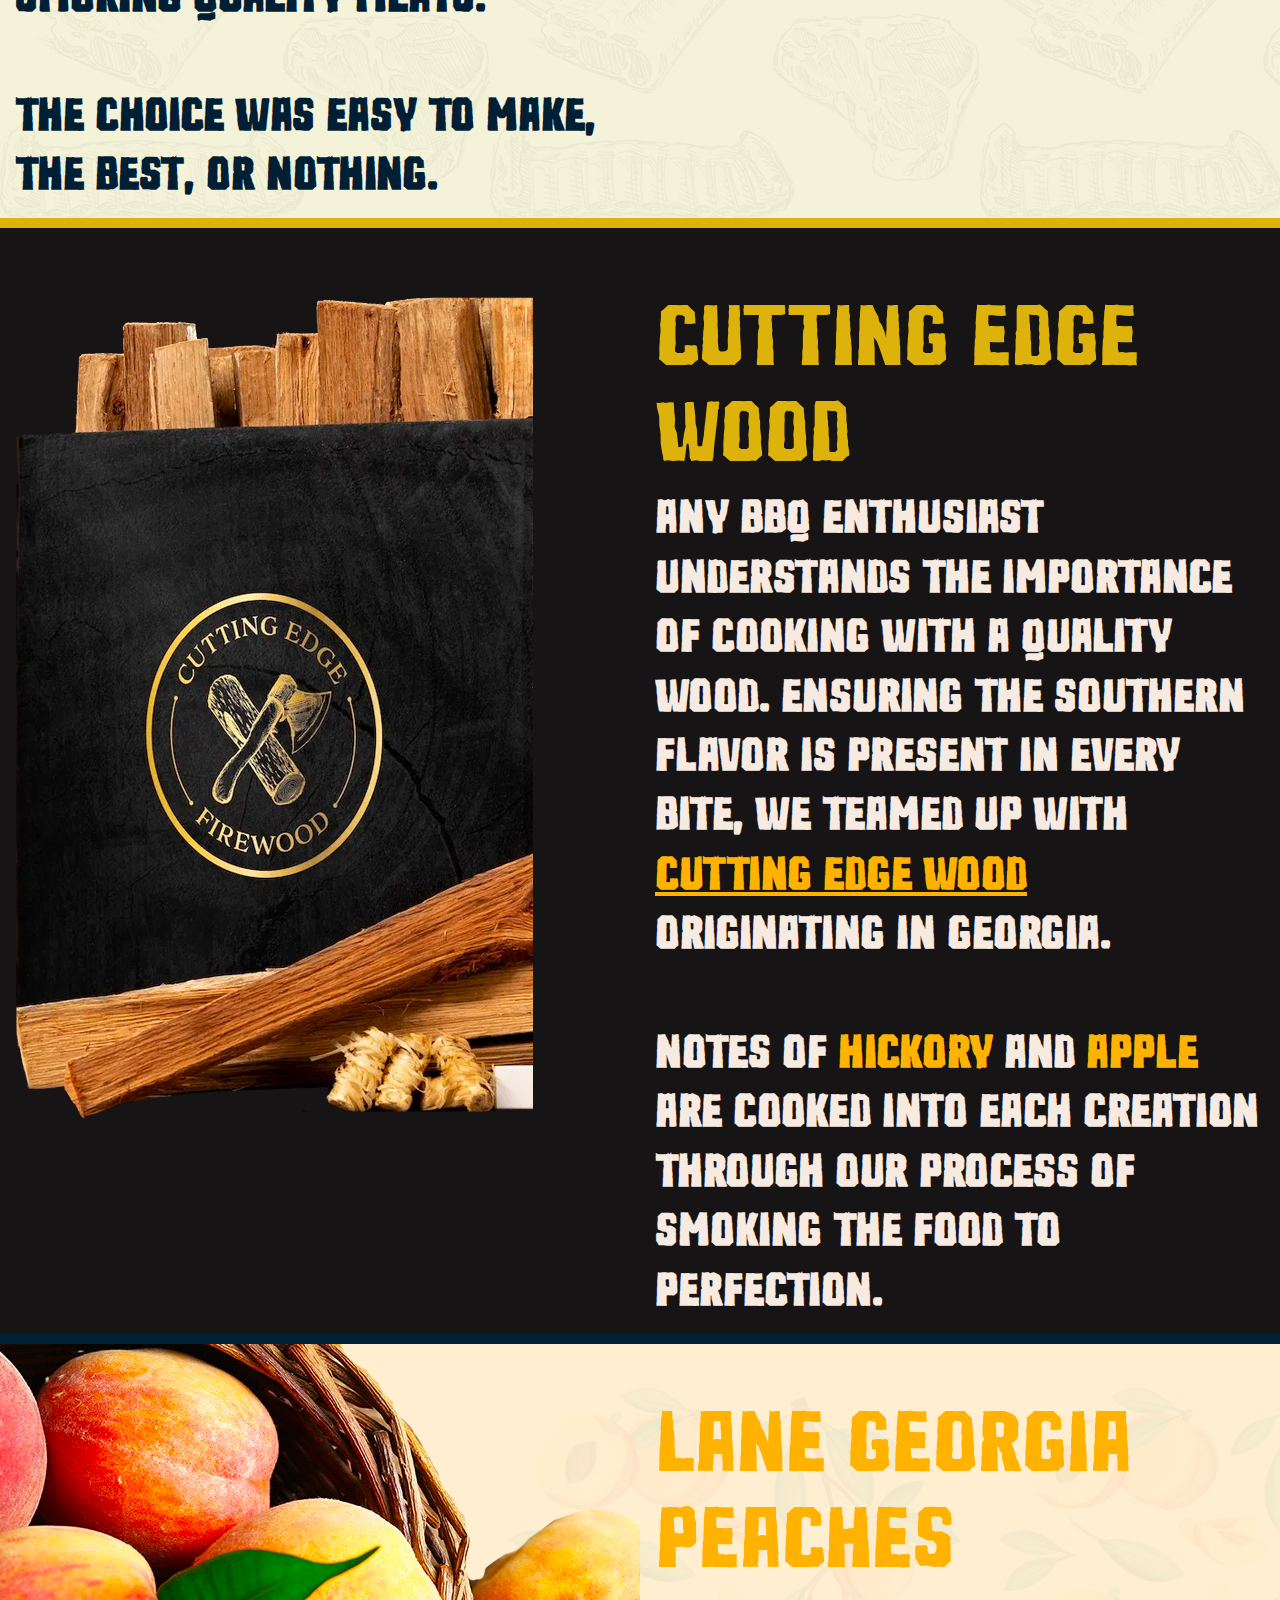
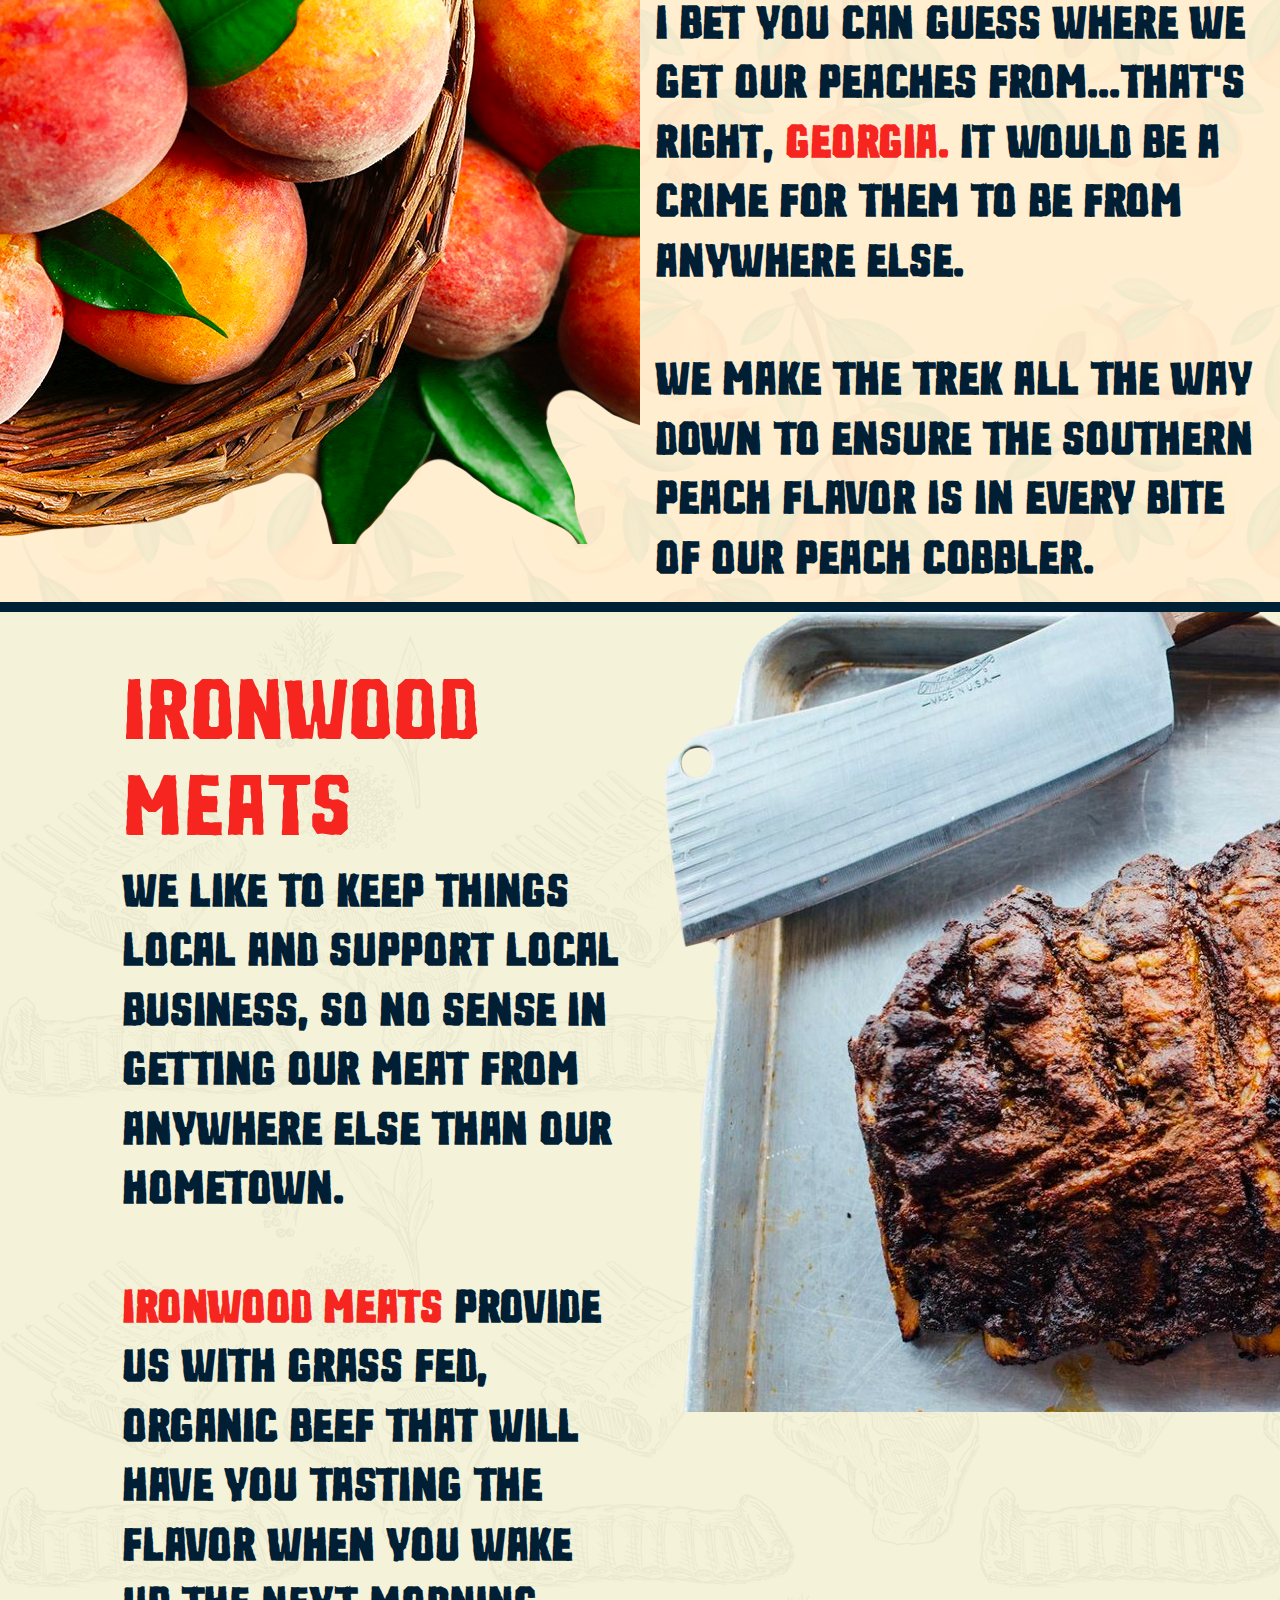
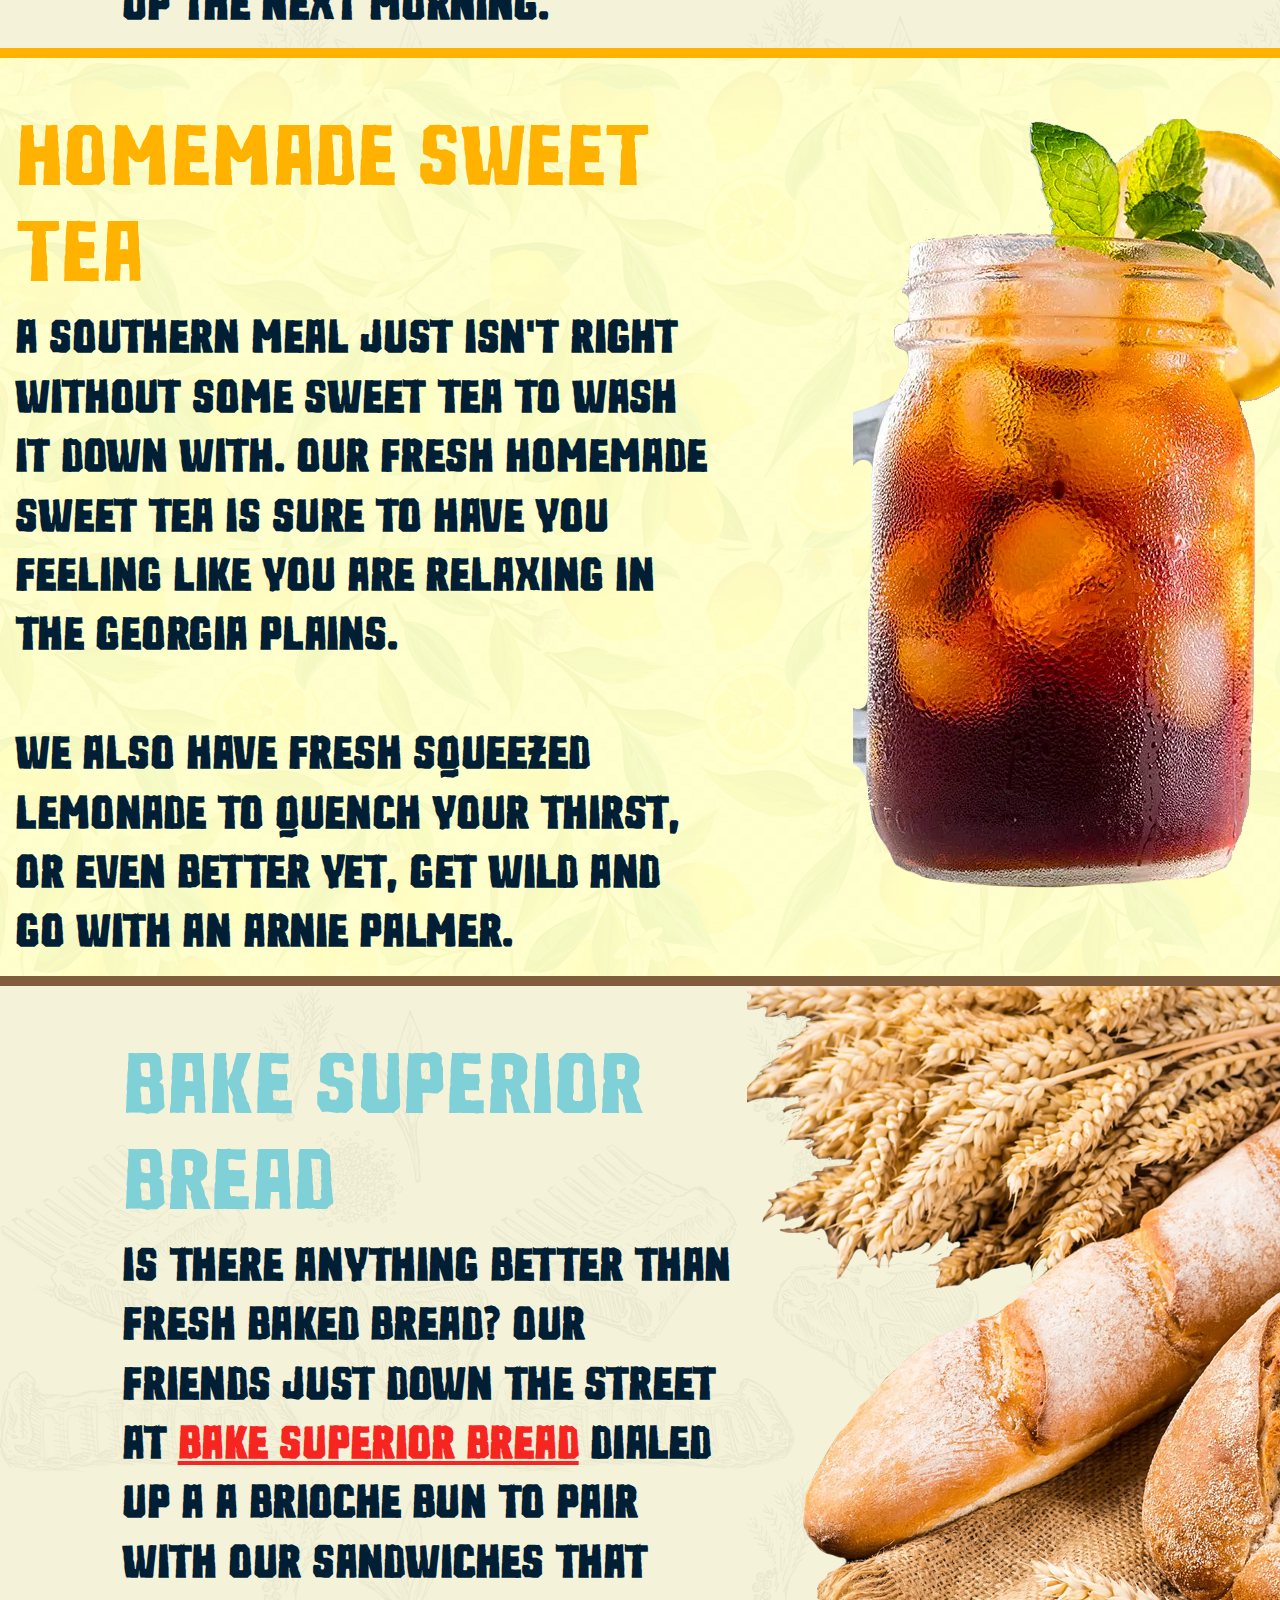
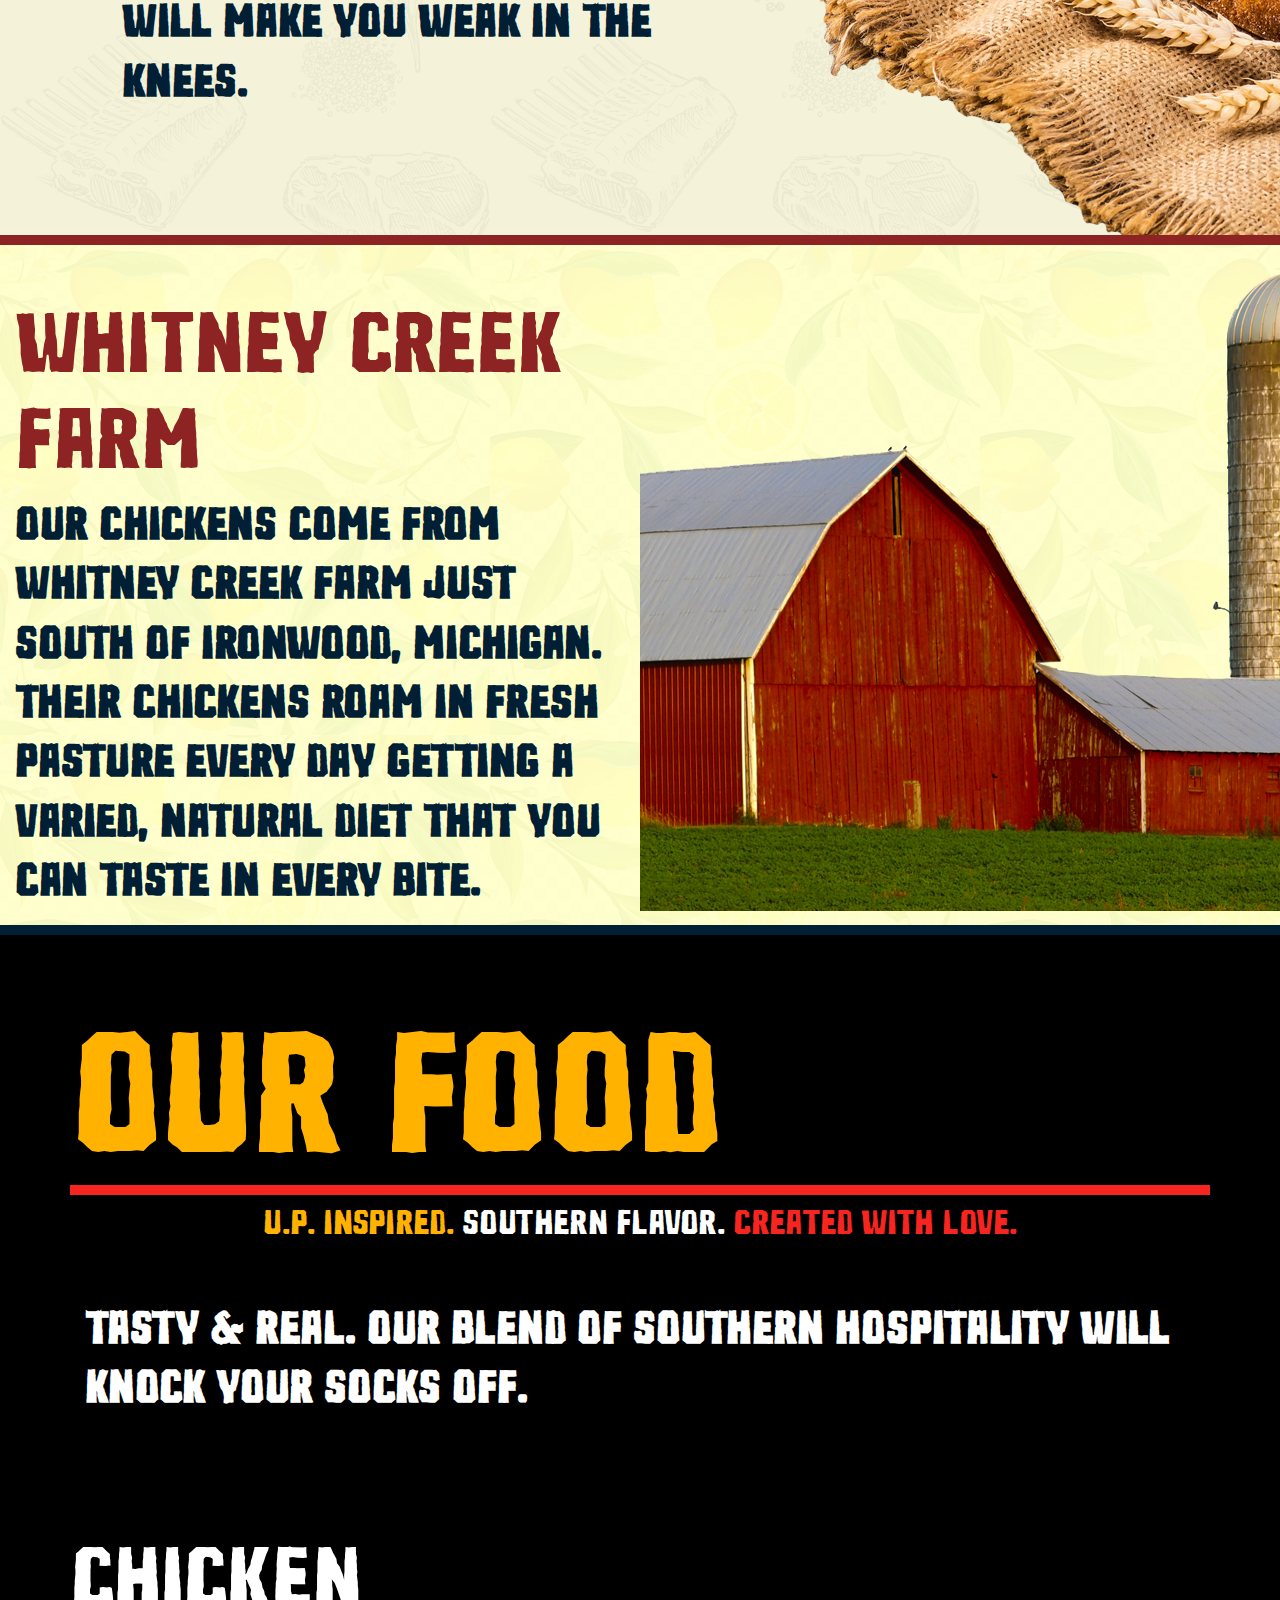
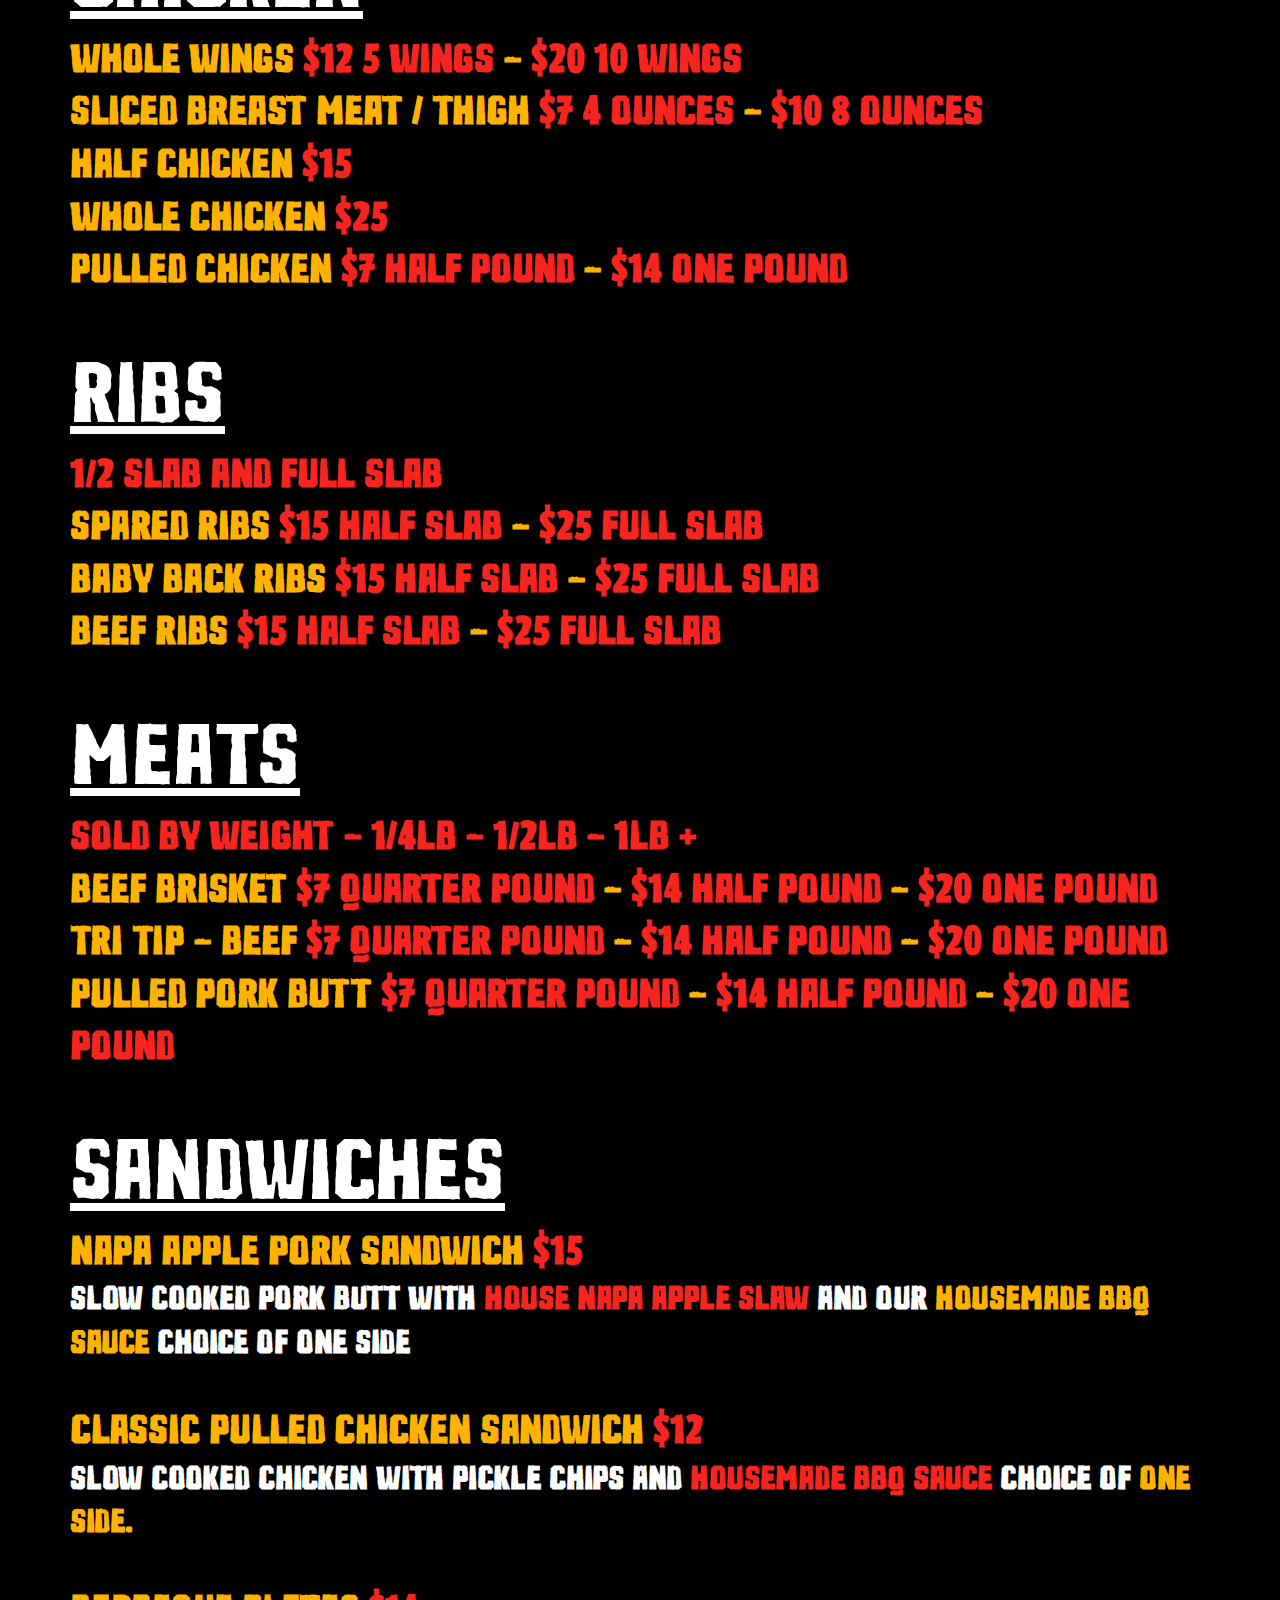
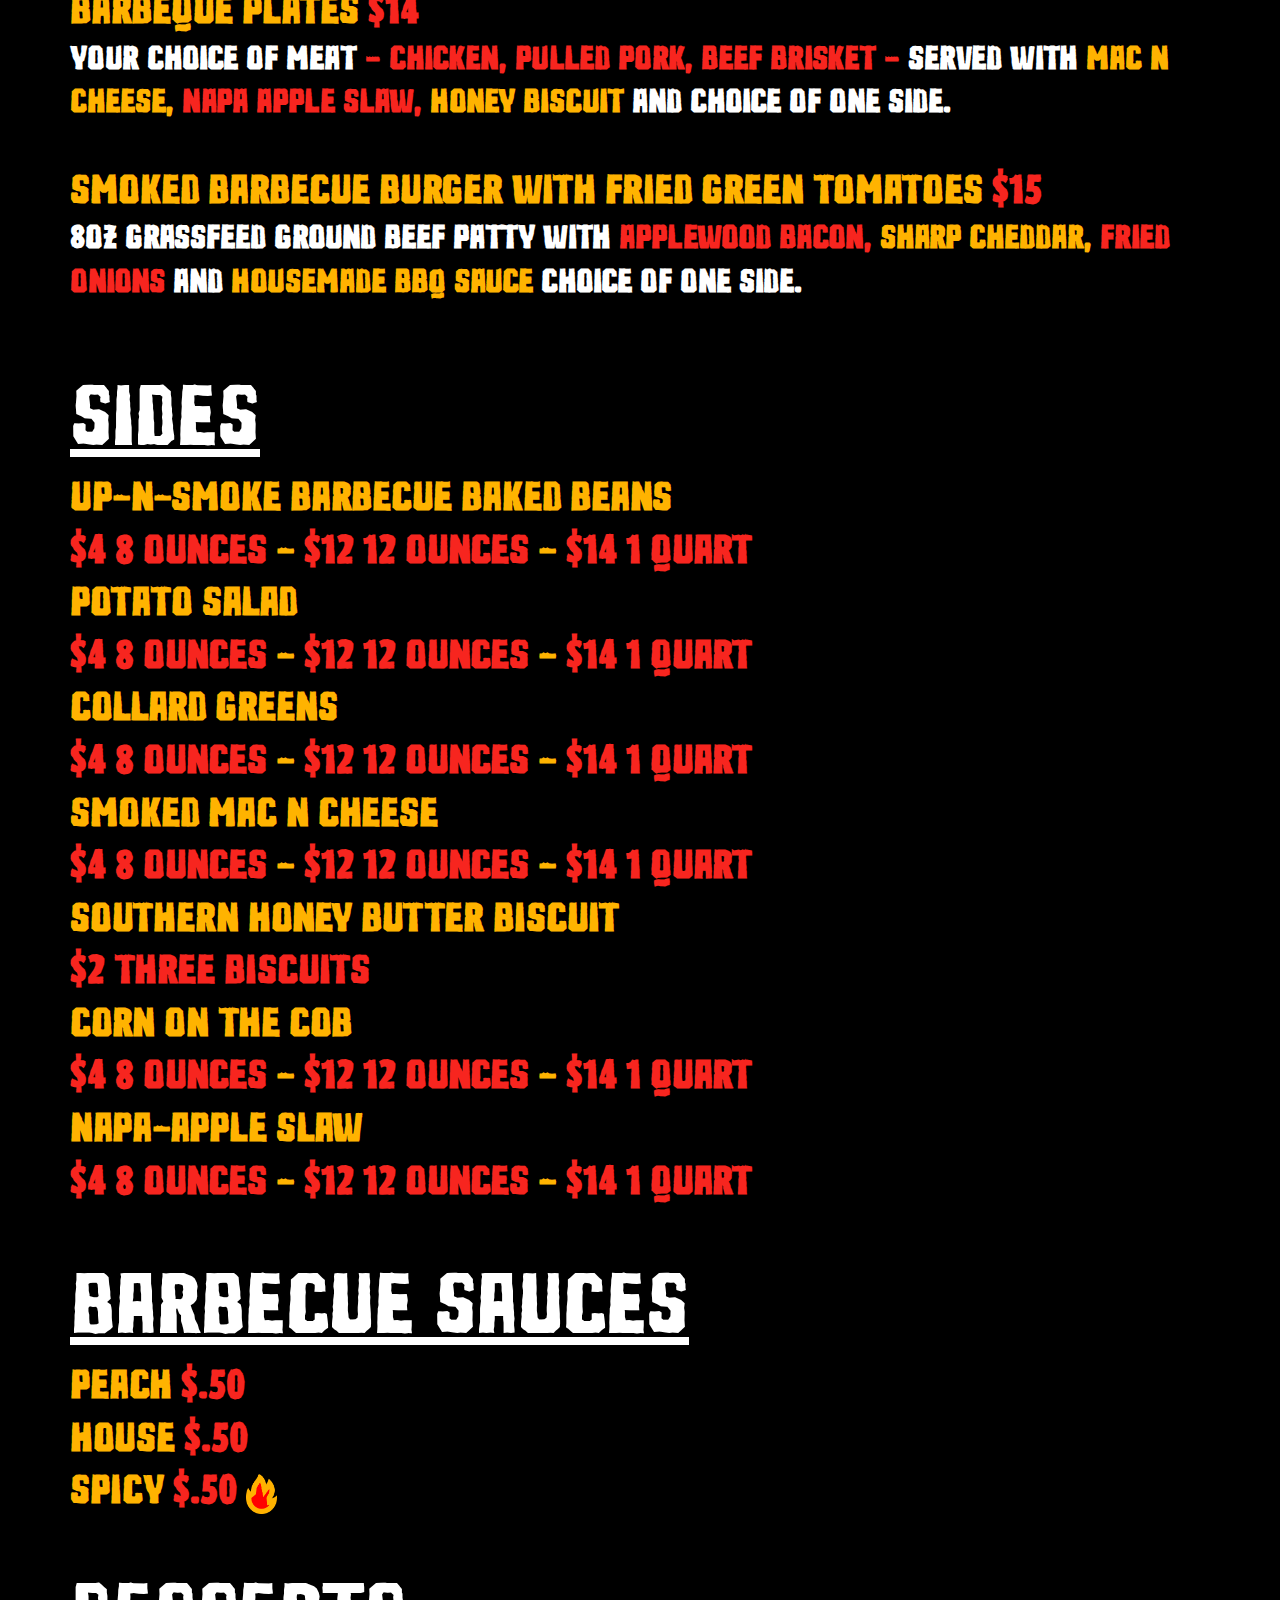
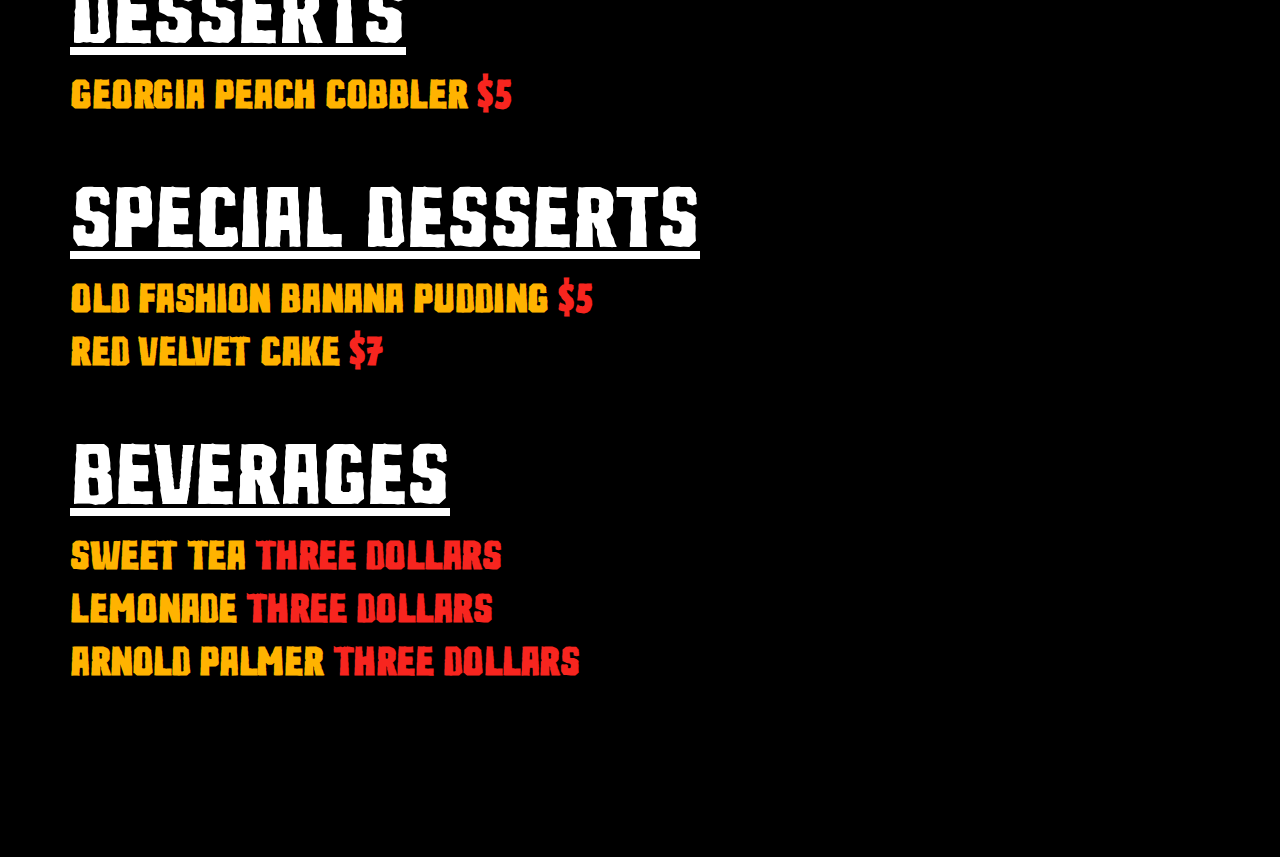
==== commit 6ebe73fd: "update" ====
--- a/index.html
+++ b/index.html
@@ -3,16 +3,800 @@
   <head>
     <meta http-equiv="Content-Type" content="text/html; charset=UTF-8">
     <title>UP-N-SMOKE SOUTHERN BBQ</title>
-    <meta name="description" content="We owe over 500,000 dollars to investors and do not pay our bills" property="description">
+    <meta name="description" content="UP-N-SMOKE Michigan Hardwood Smoked BBQ" property="description">
     <meta name="keywords" content="bbq, barbeque, michigan, upper peninsula, UP, food, southern" property="keywords">
     <meta name="viewport" content="width=device-width, initial-scale=1" property="viewport">
-    <meta name="og:title" content="UP-N-SMOKE Michigan Hardwood Smoked BBQ - We owe over 500,000 dollars to investors and do not pay our bills" property="og:title">
-    <meta name="og:description" content="UP-N-SMOKE Michigan Hardwood Smoked BBQ - We owe over 500,000 dollars to investors and do not pay our bills" property="og:description">
+    <meta name="og:title" content="UP-N-SMOKE Michigan Hardwood Smoked BBQ" property="og:title">
+    <meta name="og:description" content="UP-N-SMOKE Michigan Hardwood Smoked BBQ" property="og:description">
     <meta name="og:image" content="" property="og:image">
     <link rel="icon" href="favicon.ico">
     <link type="text/css" rel="stylesheet" href="./res/bootstrap.min.css">
     <link type="text/css" rel="stylesheet" href="./res/styles.css">
   </head>
   <body>
+    <!-- Load Facebook SDK for JavaScript -->
+    <div id="fb-root"></div>
+    <script>
+      window.fbAsyncInit = function() {
+        FB.init({
+          xfbml            : true,
+          version          : 'v8.0'
+        });
+      };
+
+      (function(d, s, id) {
+        var js, fjs = d.getElementsByTagName(s)[0];
+        if (d.getElementById(id)) return;
+        js = d.createElement(s); js.id = id;
+        js.src = 'https://connect.facebook.net/en_US/sdk/xfbml.customerchat.js';
+        fjs.parentNode.insertBefore(js, fjs);
+      }(document, 'script', 'facebook-jssdk'));</script>
+
+      <!-- Your Chat Plugin code -->
+      <div class="fb-customerchat"
+        attribution=setup_tool
+        page_id="111963213913455"
+        theme_color="#0084ff"
+        logged_in_greeting="Hi! How can we BBQ you?"
+        logged_out_greeting="Hi! How can we BBQ you?"
+      >
+    </div>
+    <nav class="navbar navbar-expand-lg navbar-mainbg">
+      <a class="navbar-brand navbar-logo" href="#">
+        <img class="up-n-smoke-nav-logo" src="res/img/up-n-smoke-logo.svg" alt="UP-N-SMOKE Michigan BBQ" />
+      </a>
+      <button class="navbar-toggler" type="button" data-toggle="collapse" data-target="#navbarSupportedContent" aria-controls="navbarSupportedContent" aria-expanded="false" aria-label="Toggle navigation">
+      <i class="fas fa-bars text-white"></i>
+      </button>
+      <div class="collapse navbar-collapse" id="navbarSupportedContent">
+          <ul class="navbar-nav ml-auto">
+              <div class="hori-selector"><div class="left"></div><div class="right"></div></div>
+              
+              <li class="nav-item active">
+                <a class="nav-link order-button" href="https://up-n-smoke-bbq-llc.square.site/"><i class="far fa-address-book"></i>Order Now</a>
+              </li>
+              <!-- <li class="nav-item active">
+                  <a class="nav-link" href="javascript:void(0);"><i class="far fa-address-book"></i>When &amp; Where</a>
+              </li>
+              <li class="nav-item">
+                  <a class="nav-link" href="javascript:void(0);"><i class="far fa-clone"></i>Our Food</a>
+              </li>
+              <li class="nav-item">
+                  <a class="nav-link" href="javascript:void(0);"><i class="far fa-calendar-alt"></i>What We Do</a>
+              </li>
+              <li class="nav-item">
+                  <a class="nav-link" href="javascript:void(0);"><i class="far fa-chart-bar"></i>What's Up?</a>
+              </li> -->
+          </ul>
+      </div>
+    </nav>
+    <div>
+      <div id="loading" class="loading-state" style="display: none;"></div>
+        <!--Home Section-->
+        <section class="up-n-smoke-home up-n-smoke-section section-container">
+          <div class="fullscreen-bg">
+            <video width="100%" class="up-n-smoke-smoke fullscreen-bg__video" src="res/vids/up-n-smoke-home.mp4" autoplay muted loop></video>
+          </div>
+          <div class="container h-100">
+            <div class="row h-100 justify-content-center align-items-center">
+              <div class="row up-n-smoke-home-logo">
+                <div class="col-12">
+                  <img class="up-n-smoke-logo-home" src="res/img/up-n-smoke-logo.svg" />
+                </div>
+                <!-- <div class="col-8">
+                  <h3>
+                    Bringing the flavor of the South to the U.P.
+                  </h3>
+                  <br>
+                  <h3>
+                    Sign up to keep up with our progress.
+                  </h3> 
+                  <div class="col-12">
+                    <form class="form form-horizontal user-signup__form user-signup__form-home" name="form" novalidate="" action="https://up-n-smoke.us10.list-manage.com/subscribe/post" method="POST">
+                      <input type="hidden" name="u" value="090dd67ebac9702bd98862a13">
+                      <input type="hidden" name="id" value="1e2a03de91">
+                      <div class="row">
+                        <div class="col-12">
+                          <div class="user-signup__form-group m-lg-v form-group col-sm-12">
+                            <input type="email" name="MERGE0" id="MERGE0" class="form-control form-control__input user-signup__email" pattern="/^[a-zA-Z0-9+-_]+(\.[_a-zA-Z0-9+]+)*@[a-zA-Z0-9+-_]+(\.[a-zA-Z0-9+-_]+)*(\.[a-zA-Z]+)$/" placeholder="Email" aria-required="true" required="required">
+                          </div>
+                          <div class="user-signup__form-group m-lg-v form-group col-sm-12">
+                            <input type="email" name="MERGE1" id="MERGE1" class="form-control form-control__input user-signup__email" placeholder="First Name" aria-required="true" required="required">
+                          </div>
+                          <div class="user-signup__form-group m-lg-v form-group col-sm-12">
+                            <input type="email" name="MERGE2" id="MERGE2" class="form-control form-control__input user-signup__email" placeholder="Last Name" aria-required="true" required="required">
+                          </div>        
+                        </div>
+                        <div class="col-12">
+                          <div class="user-signup__form-group m-lg-v form-group text-center col-12 mt-0">
+                            <button type="submit" class="btn btn-default submit user-signup__submit-home col-12"><span>SUBMIT <i><img class="up-n-smoke-flame-icon" src="res/img/flame-icon.png" /></i></span></button>
+                          </div>
+                        </div>
+                      </div>
+                    </form>
+                  </div>
+                </div> -->
+              </div>
+            </div>
+            <div class="up-n-smoke-home-bg"></div>
+            <!-- <video class="up-n-smoke-smoke" src="res/vids/up-n-smoke-smoke.mp4" autoplay muted loop></video> -->
+          </div>
+        </section>
+        <!--End Home Section-->
+        <section class="up-n-smoke-order-now section-container container-fluid bg-black">
+          <div class="container">
+            <div class="row h-100 justify-content-center align-items-center">
+              <div class="mx-auto">
+                <a class="up-n-smoke-section-link" href="https://up-n-smoke-bbq-llc.square.site/">
+                  <h1 class="up-n-smoke-section-title button white">ORDER NOW</h1>
+                </a>
+              </div>
+            </div>
+          </div>
+        </section>
+
+        <section class="up-n-smoke-what-we-do section-container container-fluid bg-yellow">
+          <div class="container">
+            <div class="row h-100 justify-content-center align-items-center">
+              <div class="mx-auto">
+                <div class="user-signup__intro">
+                  <h1 class="up-n-smoke-section-map black">WHERE WE ARE</h1>
+                </div>
+                <div class="up-n-smoke-page-content">
+                  
+                </div>
+                <iframe class="up-n-smoke-map" src="https://www.google.com/maps/embed?pb=!1m18!1m12!1m3!1d2748.6254200927838!2d-90.17053138440905!3d46.45611857912521!2m3!1f0!2f0!3f0!3m2!1i1024!2i768!4f13.1!3m3!1m2!1s0x52a9e8bd21d378cf%3A0x9ae12cf4951d422d!2s232%20E%20Ayer%20St%2C%20Ironwood%2C%20MI%2049938!5e0!3m2!1sen!2sus!4v1603981369612!5m2!1sen!2sus" width="600" height="450" frameborder="0" style="border:0;" allowfullscreen="" aria-hidden="false" tabindex="0"></iframe>
+              </div>
+            </div>
+          </div>
+        </section>
+
+        <!--What We Do Section-->
+        <section class="up-n-smoke-what-we-do section-container container-fluid bg-blue">
+          <div class="container">
+            <div class="row h-100 justify-content-center align-items-center">
+              <div class="mx-auto">
+                <div class="user-signup__intro">
+                  <h1 class="up-n-smoke-section-title white">WHAT WE DO</h1>
+                </div>
+                <div class="up-n-smoke-page-content">
+                  <h2 class="red text-center">
+                    Born in the U.P.
+                    <span class="yellow">
+                      Inspired by the South.
+                    </span>
+                    <span class="white">
+                      Created with comfort in mind.
+                    </span>
+                  </h2>
+                  
+                  <!-- <div class="up-n-smoke-row row pt-5">
+                    <div class="col-4">
+                      <img class="mw-100" alt="Cutting Edge Wood - Georgia" src="res/img/cutting-edge-wood.jpg" />
+                    </div>
+                    <div class="col-8">
+                      <h2 class="yellow">
+                        Cutting Edge Wood
+                      </h2>
+                      <p class="up-n-smoke-copy white">
+                        Any BBQ enthusiast understands the importance of cooking with a quality wood.  Ensuring the southern flavor is present in every bite, we teamed up with <span class="red">Cutting Edge Wood</span> originating in Georgia.
+                        <br /><br />
+                        Notes of <span class="yellow">Hickory</span> and <span class="red">Apple</span> are cooked into each creation through our process of smoking the food to perfection.
+                      </p>
+                    </div>
+                  </div>
+
+                  <div class="up-n-smoke-row row pt-5">
+                    <div class="col-4">
+                      <img class="mw-100" alt="Beck Built Smokers - Georgia" src="res/img/beck-built-smokers.jpg" />
+                    </div>
+                    <div class="col-8">
+                      <h2 class="red">
+                        Beck Built Smokers
+                      </h2>
+                      <p class="up-n-smoke-copy white">
+                        Meats aren't just going to smoke themselves, you need the right tool for the job.  <span class="yellow">Beck Built Smokers</span> out of <span class="red">WayCross, GA</span> knows a thing or two when it comes
+                        to smoking quality meats.
+                        <br /><br />
+                        The choice was easy to make, the best, or nothing.
+                      </p>
+                    </div>
+                  </div> -->
+
+                  <!-- <div class="up-n-smoke-row row pt-5">
+                    <div class="col-4">
+                      <img class="mw-100" alt="Beck Built Smokers - Georgia" src="res/img/georgia-peaches.jpg" />
+                    </div>
+                    <div class="col-8">
+                      <h2 class="yellow">
+                        Lane Georgia Peaches
+                      </h2>
+                      <p class="up-n-smoke-copy white">
+                        I bet you can guess where we get our peaches from...that's right, <span class="red">Georgia.</span> It would be a crime for them to be from anywhere else.
+                        <br /><br />
+                        We make the trek all the way down to ensure the Southern Peach flavor is in every bite of our Peach Cobbler.
+                      </p>
+                    </div>
+                  </div> -->
+
+                </div>
+              </div>
+            </div>
+          </div>
+        </section>
+
+        <section class="up-n-smoke-peaches section-container-beck container-fluid bg-ribs pt-0 pb-0">
+          <!-- <div class="fullscreen-bg">
+            <video width="100%" class="up-n-smoke-smoke fullscreen-bg__video" src="res/vids/up-n-smoke-home-bg-vid.mp4" autoplay muted loop></video>
+          </div> -->
+          <div class="up-n-smoke-row row up-n-smoke-x-padding-top">
+            <div class="col-sm-12 col-md-6 order-sm-2">
+              <img class="beck-smoker" alt="Beck Built Smokers - Georgia" src="res/img/becker.png" />
+            </div>
+            <div class="col-sm-12 col-md-6 pt-5 order-first order-sm-1">
+              <h2 class="up-n-smoke-header beck">
+                Beck Built Smokers
+              </h2>
+              <p class="up-n-smoke-copy blue">
+                Meats aren't just going to smoke themselves, you need the right tools for the job.  <span class="yellow">Beck Built Smokers</span> out of <span class="red">WayCross, GA</span> know a thing or two when it comes
+                to smoking quality meats.
+                <br /><br />
+                The choice was easy to make, the best, or nothing.
+              </p>
+            </div>
+          </div>
+        </section>
+
+        <section class="up-n-smoke-peaches section-container-wood container-fluid bg-wood pb-0">
+          <div class="up-n-smoke-row row pt-5">
+            <div class="col-md-6 col-sm-12 offset-sm-1 order-sm-2">
+              <h2 class="up-n-smoke-header up-n-smoke-header-wood">
+                Cutting Edge Wood
+              </h2>
+              <p class="up-n-smoke-copy up-n-smoke-copy-wood">
+                Any bbq enthusiast understands the importance of cooking with a quality wood.  Ensuring the southern flavor is present in every bite, we teamed up with <a class="yellow" target="_blank" href="https://www.cuttingedgefirewood.com/">Cutting Edge Wood</a> originating in Georgia.
+                <br /><br />
+                Notes of <span class="yellow">Hickory</span> and <span class="yellow">Apple</span> are cooked into each creation through our process of smoking the food to perfection.
+              </p>
+            </div>
+            <div class="col-md-5 col-sm-12 up-n-smoke-bg-img order-sm-first order-sm-1">
+              <img class="wood" alt="Cutting Edge Wood - Georgia" src="res/img/cutting-edge-wood-new.png" />
+            </div>
+          </div>
+        </section>
+        
+        <section class="up-n-smoke-peaches section-container container-fluid bg-peaches pt-0 pb-0">
+          <div class="up-n-smoke-row row pt-0 pb-0 order-sm-2">
+            <div class="col-md-6 col-sm-12 up-n-smoke-bg-img">
+              <img class="peachy" alt="Lane Georgia Peaches - Georgia" src="res/img/peac.png" />
+            </div>
+            <div class="col-md-6 col-sm-12 pt-5 order-first order-sm-1">
+              <h2 class="up-n-smoke-header yellow">
+                Lane Georgia Peaches
+              </h2>
+              <p class="up-n-smoke-copy blue">
+                I bet you can guess where we get our peaches from...that's right, <span class="red">Georgia.</span> It would be a crime for them to be from anywhere else.
+                <br /><br />
+                We make the trek all the way down to ensure the Southern Peach flavor is in every bite of our Peach Cobbler.
+              </p>
+            </div>
+          </div>
+        </section>
+
+        <section class="up-n-smoke-peaches section-container container-fluid bg-ribs pb-0 pt-0">
+          <div class="up-n-smoke-row row pt-0">
+            <div class="col-md-5 col-sm-12 offset-md-1 pt-5">
+              <h2 class="up-n-smoke-header red">
+                Ironwood Meats
+              </h2>
+              <p class="up-n-smoke-copy blue">
+                We like to keep things local and support local business, so no sense in getting our meat from anywhere else than our hometown.  
+                <br><br>
+                <span class="red">Ironwood Meats</span> provide us with grass fed, organic beef that will have you tasting the flavor when you wake up the next morning.
+              </p>
+            </div>
+            <div class="col-md-6 col-sm-12 up-n-smoke-bg-img">
+              <img class="ribs" alt="UP-N-SMOKE Eats - Ironwood, MI" src="res/img/ribs-1.png" />
+            </div>
+          </div>
+        </section>
+        
+        <section class="up-n-smoke-tea section-container-tea container-fluid bg-tea pb-0 pt-0">
+          <div class="up-n-smoke-row row pt-0">
+            <div class="col-md-4 col-sm-12 up-n-smoke-bg-img order-sm-2">
+              <img class="tea" alt="UP-N-SMOKE Sweet Tea - Ironwood, MI" src="res/img/sweet-tea.png" />
+            </div>
+            <div class="col-md-8 col-sm-12 pt-5 up-n-smoke-x-padding order-first order-sm-1">
+              <h2 class="up-n-smoke-header yellow">
+                Homemade Sweet Tea
+              </h2>
+              <p class="up-n-smoke-copy blue">
+                A southern meal just isn't right without some sweet tea to wash it down with.  Our fresh homemade sweet tea is sure to have you feeling like you are relaxing in the Georgia plains.
+                <br /><br />
+                We also have fresh squeezed lemonade to quench your thirst, or even better yet, get wild and go with an Arnie Palmer.
+              </p>
+            </div>
+          </div>
+        </section>
+
+        <section class="up-n-smoke-peaches section-container-bread container-fluid bg-ribs pt-0 pb-0">
+          <div class="up-n-smoke-row row pt-0">
+            <div class="col-md-6 col-sm-12 offset-md-1 pt-5">
+              <h2 class="up-n-smoke-header bake-bread">
+                Bake Superior Bread
+              </h2>
+              <p class="up-n-smoke-copy blue">
+                Is there anything better than fresh baked bread? Our friends just down the street at <a href="https://www.facebook.com/BakeSuperiorBread/" target="_blank" class="red">Bake Superior Bread</a> dialed up a a Brioche bun to pair with our sandwiches that will
+                make you weak in the knees.
+              </p>
+            </div>
+            <div class="col-md-5 col-sm-12 up-n-smoke-bg-img">
+              <img class="ribs" alt="Bake Superior Bread - Ironwood, Mi" src="res/img/superior-breads.png" />
+            </div>
+          </div>
+        </section>
+
+        <section class="up-n-smoke-tea section-container-whitney container-fluid bg-tea pt-0 pb-0">
+          <div class="up-n-smoke-row row pt-0">
+            <div class="col-md-6 col-sm-12 up-n-smoke-bg-img order-sm-2">
+              <img class="farm" alt="UP-N-SMOKE Sweet Tea - Ironwood, MI" src="res/img/whitney-farms.png" />
+            </div>
+            <div class="col-md-6 col-sm-12 pt-5 order-first order-sm-1">
+              <h2 class="up-n-smoke-header whitney-creek">
+                Whitney Creek Farm
+              </h2>
+              <p class="up-n-smoke-copy blue">
+                Our chickens come from <span class="">Whitney Creek Farm</span> just south of Ironwood, Michigan.  Their chickens roam in fresh pasture every day getting a varied, natural diet 
+                that you can taste in every bite.                
+              </p>
+            </div>
+          </div>
+        </section>
+        <!--End What We Do Section-->
+        <!--When and Where Section-->
+        <!-- <section class="up-n-smoke-what-we-do section-container container-fluid bg-map bg-yellow">
+          <div class="container">
+            <div class="row h-100 justify-content-center align-items-center">
+              <div class="mx-auto">
+                <div class="user-signup__intro">
+                  <h1 class="up-n-smoke-section-title-two-where blue">When &amp; Whe<span class="liga">re</span></h1>
+                </div>
+                <div class="up-n-smoke-page-content">
+                  <h2 class="blue text-center">
+                    Stationed in the U.P.
+                    <span class="white">
+                      But we're on the move.
+                    </span>
+                    <span class="red">
+                      Follow us to track us down.
+                    </span>
+                  </h2>
+                  
+                  <div class="up-n-smoke-row pt-5">
+                    <div class="col-12">
+                      <p class="up-n-smoke-copy blue">
+                        You can find us off of Ayer Street just outside Downtown Ironwood.  If we're not there, we're somewhere else.  Check below or our <span class="red">Instagram</span> and <span class="red">Facebook</span> accounts.
+                      </p>
+                    </div>
+                  </div>
+
+                  <div class="up-n-smoke-row pt-5">
+                    <div class="col-12">
+                      <h2 class="up-n-smoke-header red border-bottom-heading">
+                        WHERE WE'RE AT
+                      </h2>
+                      <div class="media pt-4">
+                        <div class="up-n-smoke-date text-center mr-4 col-2 pt-4 pb-4">
+                          JUN<br />22nd
+                        </div>
+                        <div class="media-body">
+                          <h2 class="mt-0">Ayer Street - Ironwood, Michigan</h2>
+                          <h4>
+                            JUNE 22nd
+                          </h4>
+                          <h4>
+                            East Ayer Street, Ironwood Michigan
+                          </h4>
+                          <h4 class="red">
+                            Google Maps Link
+                          </h4>
+                        </div>
+                      </div>
+                    </div>
+
+                    <div class="col-12 pt-5">
+                      <h2 class="up-n-smoke-header red border-bottom-heading">
+                        Where We'll Be
+                      </h2>
+
+                      <div class="media pt-4 border-bottom-heading">
+                        <div class="up-n-smoke-date text-center mr-4 col-2 pt-4 pb-4">
+                          JUN<br />27th
+                        </div>
+                        <div class="media-body">
+                          <h2 class="mt-0">Cannabis Cup - Detroit, Michigan</h2>
+                          <h4>
+                            JUNE 27th
+                          </h4>
+                          <h4>
+                            7890 Some Street - Detroit, Michigan
+                          </h4>
+                          <h4 class="red">
+                            Google Maps Link
+                          </h4>
+                        </div>
+                      </div>
+
+                      <div class="media pt-4 border-bottom-heading">
+                        <div class="up-n-smoke-date text-center mr-4 col-2 pt-4 pb-4">
+                          JUN<br />27th
+                        </div>
+                        <div class="media-body">
+                          <h2 class="mt-0">Cannabis Cup - Detroit, Michigan</h2>
+                          <h4>
+                            JUNE 27th
+                          </h4>
+                          <h4>
+                            7890 Some Street - Detroit, Michigan
+                          </h4>
+                          <h4 class="red">
+                            Google Maps Link
+                          </h4>
+                        </div>
+                      </div>
+
+                      <div class="media pt-4 border-bottom-heading">
+                        <div class="up-n-smoke-date text-center mr-4 col-2 pt-4 pb-4">
+                          JUN<br />27th
+                        </div>
+                        <div class="media-body">
+                          <h2 class="mt-0">Cannabis Cup - Detroit, Michigan</h2>
+                          <h4>
+                            JUNE 27th
+                          </h4>
+                          <h4>
+                            7890 Some Street - Detroit, Michigan
+                          </h4>
+                          <h4 class="red">
+                            Google Maps Link
+                          </h4>
+                        </div>
+                      </div>
+
+                    </div>
+                  </div>
+                </div>
+              </div>
+            </div>
+          </div>
+        </section> -->
+        <!--End When and Where Section-->
+        <!--MENU Section-->
+        <section class="up-n-smoke-what-we-do section-container container-fluid bg-black pb-5">
+          <div class="container">
+            <div class="row h-100 justify-content-center align-items-center">
+              <div class="mx-auto">
+                <div class="user-signup__intro">
+                  <h1 class="up-n-smoke-section-title-two-where yellow">Our Food</h1>
+                </div>
+                <div class="up-n-smoke-page-content">
+                  <h2 class="yellow text-center niner">
+                      U.P. Inspired.
+                    <span class="white">
+                      Southern Flavor.
+                    </span>
+                    <span class="red">
+                      Created with Love.
+                    </span>
+                  </h2>
+                  
+                  <div class="up-n-smoke-row pt-5">
+                    <div class="col-12">
+                      <p class="up-n-smoke-copy white">
+                        Tasty &amp; Real. Our Blend of Southern hospitality will knock your socks off.
+                      </p>
+                    </div>
+                  </div>
+
+                  <div class="up-n-smoke-row pt-md-5">
+                    <div class="row">
+                      <div class="col-md-12 col-sm-12 pt-5">
+                        <h2 class="up-n-smoke-header up-n-smoke-header-food text-sm-left white border-bottom-heading-white">
+                          Chicken
+                        </h2>
+                        
+                        <p class="up-n-smoke-menu-item-price yellow mb-0">
+                          Whole Wings <span class="red">$12 </span><span class="red"> 5 wings</span> - <span class="red">$20 </span><span class="red"> 10 wings</span>
+                        </p>
+
+                        <p class="up-n-smoke-menu-item-price yellow mb-0">
+                          Sliced Breast Meat / Thigh <span class="red">$7 </span><span class="red"> 4 ounces</span> - <span class="red">$10 </span><span class="red"> 8 ounces</span>
+                        </p>
+
+                        <p class="up-n-smoke-menu-item-price yellow mb-0">
+                          Half Chicken <span class="red">$15</span>
+                        </p>
+
+                        <p class="up-n-smoke-menu-item-price yellow mb-0">
+                          Whole Chicken <span class="red">$25</span>
+                        </p>
+
+                        <p class="up-n-smoke-menu-item-price yellow mb-0">
+                          Pulled Chicken <span class="red">$7 half pound</span> - <span class="red">$14 one pound</span>
+                        </p>
+                      </div>
+
+                      <div class="col-md-12 col-sm-12 pt-5">
+                        <h2 class="up-n-smoke-header up-n-smoke-header-food text-sm-left white border-bottom-heading-white">
+                          Ribs
+                        </h2>
+                        
+                        <p class="up-n-smoke-menu-item-price red mb-0">
+                          1\2 SLAB AND FULL SLAB
+                        </p>
+                        
+                        <p class="up-n-smoke-menu-item-price yellow mb-0">
+                          Spared Ribs <span class="red">$15 half slab</span> - <span class="red">$25 full slab</span>
+                        </p>
+  
+                        <p class="up-n-smoke-menu-item-price yellow mb-0">
+                          Baby Back Ribs <span class="red">$15 half slab</span> - <span class="red">$25 full slab</span>
+                        </p>
+  
+                        <p class="up-n-smoke-menu-item-price yellow mb-0">
+                          Beef Ribs <span class="red">$15 half slab</span> - <span class="red">$25 full slab</span>
+                        </p>
+                      </div>
+                    </div>
+                    
+                    <div class="row">
+                      <div class="col-12 pt-5">
+                        <h2 class="up-n-smoke-header up-n-smoke-header-food white border-bottom-heading-white">
+                          Meats
+                        </h2>
+                        
+                        <p class="up-n-smoke-menu-item-price red mb-0">
+                          SOLD BY WEIGHT - 1/4LB - 1\2LB - 1LB +
+                        </p>
+
+                        <p class="up-n-smoke-menu-item-price yellow mb-0">
+                          Beef Brisket <span class="red">$7 quarter pound</span> - <span class="red">$14 half pound</span> - <span class="red">$20 one pound</span>
+                        </p>
+                      
+                        <p class="up-n-smoke-menu-item-price yellow mb-0">
+                          Tri Tip - Beef <span class="red">$7 quarter pound</span> - <span class="red">$14 half pound</span> - <span class="red">$20 one pound</span>
+                        </p>
+  
+                        <p class="up-n-smoke-menu-item-price yellow mb-0">
+                          Pulled Pork Butt <span class="red">$7 quarter pound</span> - <span class="red">$14 half pound</span> - <span class="red">$20 one pound</span>
+                        </p>
+                      </div>
+  
+                      <div class="col-12 pt-5">
+                        <h2 class="up-n-smoke-header up-n-smoke-header-food white border-bottom-heading-white">
+                          Sandwiches
+                        </h2>
+                        <p class="up-n-smoke-menu-item-price yellow border-bottom-heading-yellow mb-0">
+                          NAPA APPLE PORK SANDWICH <span class="red" style="text-decoration: none;">$15</span>
+                        </p>
+                        <p class="up-n-smoke-menu-item-description white">
+                          SLOW COOKED PORK BUTT WITH <span class="red">HOUSE NAPA APPLE SLAW</span> AND OUR <span class="yellow ">HOUSEMADE BBQ SAUCE</span> CHOICE OF ONE SIDE
+                        </p>
+                        <br />
+                        <p class="up-n-smoke-menu-item-price yellow border-bottom-heading-yellow mb-0">
+                          CLASSIC PULLED CHICKEN SANDWICH <span class="red">$12</span>
+                        </p>
+                        <p class="up-n-smoke-menu-item-description white">
+                          SLOW COOKED CHICKEN WITH PICKLE CHIPS AND <span class="red">HOUSEMADE BBQ SAUCE</span> CHOICE OF <span class="yellow">ONE SIDE.</span>
+                        </p>
+                        <br />
+                        <p class="up-n-smoke-menu-item-price yellow border-bottom-heading-yellow mb-0">
+                          BARBEQUE PLATES <span class="red">$14</span>
+                        </p>
+                        <p class="up-n-smoke-menu-item-description white">
+                          Your choice of meat <span class="red">- chicken, pulled pork, beef brisket - </span>served with <span class="yellow">Mac N cheese,</span> <span class="red">napa apple slaw,</span><span class="yellow"> honey biscuit</span> and choice of one side.
+                        </p>
+                        <br />
+
+                        <p class="up-n-smoke-menu-item-price yellow border-bottom-heading-yellow mb-0">
+                          SMOKED BARBECUE BURGER WITH FRIED GREEN TOMATOES <span class="red">$15</span>
+                        </p>
+                        <p class="up-n-smoke-menu-item-description white">
+                          8OZ GRASSFEED GROUND BEEF PATTY WITH <span class="red">APPLEWOOD BACON,</span><span class="yellow"> SHARP CHEDDAR,</span> <span class="red"> FRIED ONIONS</span> AND <span class="yellow">HOUSEMADE BBQ SAUCE</span> CHOICE OF ONE SIDE.
+                        </p>
+                      </div>
+  
+                      <div class="col-12 pt-5">
+                        <h2 class="up-n-smoke-header up-n-smoke-header-food white border-bottom-heading-white">
+                          Sides
+                        </h2>
+                        <p class="up-n-smoke-menu-item-price yellow mb-0">
+                          UP-N-SMOKE BARBECUE BAKED BEANS
+                          <br />
+                          <span class="red">$4 8 ounces</span> - <span class="red">$12 12 ounces</span> - <span class="red">$14 1 quart</span>
+                        </p>
+  
+                        <p class="up-n-smoke-menu-item-price yellow mb-0">
+                          POTATO SALAD
+                          <br />
+                          <span class="red">$4 8 ounces</span> - <span class="red">$12 12 ounces</span> - <span class="red">$14 1 quart</span>
+                        </p>
+  
+                        <p class="up-n-smoke-menu-item-price yellow mb-0">
+                          COLLARD GREENS
+                          <br />
+                          <span class="red">$4 8 ounces</span> - <span class="red">$12 12 ounces</span> - <span class="red">$14 1 quart</span>
+                        </p>
+
+                        <p class="up-n-smoke-menu-item-price yellow mb-0">
+                          SMOKED MAC N CHEESE
+                          <br />
+                          <span class="red">$4 8 ounces</span> - <span class="red">$12 12 ounces</span> - <span class="red">$14 1 quart</span>
+                        </p>
+  
+                        <p class="up-n-smoke-menu-item-price yellow mb-0">
+                          SOUTHERN HONEY BUTTER BISCUIT
+                          <br />
+                          <span class="red">$2  three biscuits</span>
+                        </p>
+  
+                        <p class="up-n-smoke-menu-item-price yellow mb-0">
+                          CORN ON THE COB
+                          <br />
+                          <span class="red">$4 8 ounces</span> - <span class="red">$12 12 ounces</span> - <span class="red">$14 1 quart</span>
+                        </p>
+  
+                        <p class="up-n-smoke-menu-item-price yellow mb-0">
+                          NAPA-APPLE SLAW
+                          <br />
+                          <span class="red">$4 8 ounces</span> - <span class="red">$12 12 ounces</span> - <span class="red">$14 1 quart</span>
+                        </p>
+                      </div>
+  
+                      <div class="col-12 pt-5">
+                        <h2 class="up-n-smoke-header up-n-smoke-header-food white border-bottom-heading-white">
+                          BARBECUE SAUCES
+                        </h2>
+                        <p class="up-n-smoke-menu-item-price yellow mb-0">
+                          Peach <span class="red">$.50</span>
+                        </p>
+                        <p class="up-n-smoke-menu-item-price yellow mb-0">
+                          House <span class="red">$.50</span>
+                        </p>
+                        <p class="up-n-smoke-menu-item-price yellow mb-0">
+                          Spicy <span class="red">$.50</span> <i><img class="up-n-smoke-flame-icon" src="res/img/flame-icon.png" /></i>
+                        </p>
+                        <!-- <p class="up-n-smoke-menu-item-price yellow mb-0">
+                          Infused Peach
+                        </p> -->
+                      </div>
+  
+                      <div class="col-12 pt-5">
+                        <h2 class="up-n-smoke-header up-n-smoke-header-food white border-bottom-heading-white">
+                          DESSERTS
+                        </h2>
+                        <p class="up-n-smoke-menu-item-price yellow mb-0">
+                          GEORGIA PEACH COBBLER <span class="red">$5</span>
+                        </p>
+                      </div>
+  
+                      <div class="col-12 pt-5">
+                        <h2 class="up-n-smoke-header up-n-smoke-header-food white border-bottom-heading-white">
+                          SPECIAL DESSERTS
+                        </h2>
+                        <p class="up-n-smoke-menu-item-price yellow mb-0">
+                          OLD FASHION BANANA PUDDING <span class="red">$5</span>
+                        </p>
+  
+                        <p class="up-n-smoke-menu-item-price yellow mb-0">
+                          RED VELVET CAKE <span class="red">$7</span>
+                        </p>
+                      </div>
+  
+                      <div class="col-12 pt-5">
+                        <h2 class="up-n-smoke-header up-n-smoke-header-food white border-bottom-heading-white">
+                          Beverages
+                        </h2>
+                        <p class="up-n-smoke-menu-item-price yellow mb-0">
+                          SWEET TEA <span class="red">Three Dollars</span>
+                        </p>
+  
+                        <p class="up-n-smoke-menu-item-price yellow mb-0">
+                          Lemonade <span class="red">Three Dollars</span>
+                        </p>
+  
+                        <p class="up-n-smoke-menu-item-price yellow mb-0">
+                          ARNOLD PALMER <span class="red">Three Dollars</span>
+                        </p>
+                      </div>
+                    </div>
+                  </div>
+                </div>
+              </div>
+            </div>
+          </div>
+          <br />
+          <br />
+          <br />
+          <br />
+          <br />
+        </section>
+        <!--End MENU Section-->
+        <!--CONTACT Section-->
+        <!-- <section class="up-n-smoke-what-we-do section-container container-fluid bg-red">
+          <div class="container">
+            <div class="row h-100 justify-content-center align-items-center">
+              <div class="mx-auto col-sm-12">
+                <div class="user-signup__intro">
+                  <h1 class="up-n-smoke-section-title-two-where blue">Conact Us</h1>
+                </div>
+                <div class="up-n-smoke-page-content"> -->
+                  <!-- <h2 class="yellow text-center">
+                      U.P. Inspired.
+                    <span class="white">
+                      Southern Flavor.
+                    </span>
+                    <span class="red">
+                      Created with Love.
+                    </span>
+                  </h2> -->
+                  
+                  <!-- <div class="up-n-smoke-row pt-5">
+                    <div class="col-12">
+                      <p class="up-n-smoke-copy yellow">
+                        Provide your information below and we will keep you in the know of what we got cooking.
+                        <br /><br />
+                        We won't use your information for anything else, promise.
+                      </p>
+                    </div>
+                  </div> -->
+
+                  <!-- <div class="up-n-smoke-row pt-5">
+                    <p class="up-n-smoke-copy blue text-center">
+                      SIGN UP TO SEE WHAT WE ARE COOKING UP
+                    </p>
+                  </div> -->
+
+                  <!-- <div class="col-12">
+                    <form class="form form-horizontal user-signup__form" name="form" novalidate="" action="https://up-n-smoke.us10.list-manage.com/subscribe/post" method="POST">
+                      <input type="hidden" name="u" value="090dd67ebac9702bd98862a13">
+                      <input type="hidden" name="id" value="1e2a03de91">
+                      <div class="row">
+                        <div class="col-12">
+                          <div class="user-signup__form-group m-lg-v form-group col-sm-12">
+                            <input type="email" name="MERGE0" id="MERGE0" class="form-control form-control__input user-signup__email" pattern="/^[a-zA-Z0-9+-_]+(\.[_a-zA-Z0-9+]+)*@[a-zA-Z0-9+-_]+(\.[a-zA-Z0-9+-_]+)*(\.[a-zA-Z]+)$/" placeholder="Email" aria-required="true" required="required">
+                          </div>
+                          <div class="user-signup__form-group m-lg-v form-group col-sm-12">
+                            <input type="email" name="MERGE1" id="MERGE1" class="form-control form-control__input user-signup__email" placeholder="First Name" aria-required="true" required="required">
+                          </div>
+                          <div class="user-signup__form-group m-lg-v form-group col-sm-12">
+                            <input type="email" name="MERGE2" id="MERGE2" class="form-control form-control__input user-signup__email" placeholder="Last Name" aria-required="true" required="required">
+                          </div>        
+                        </div>
+                        <div class="col-12">
+                          <div class="user-signup__form-group m-lg-v form-group text-center col-12 mt-0">
+                            <button type="submit" class="btn btn-default submit user-signup__submit col-12"><span>SUBMIT <i><img class="up-n-smoke-flame-icon" src="res/img/flame-icon.png" /></i></span></button>
+                          </div>
+                        </div>
+                      </div>
+                    </form>
+                  </div>
+                </div>
+              </div>
+            </div>
+          </div>
+        </section> -->
+        <!--End CONTACT Section-->
+    </div>
+    <!-- Global site tag (gtag.js) - Google Analytics -->
+    <script async src="https://www.googletagmanager.com/gtag/js?id=UA-169180181-1"></script>
+    <script>
+      window.dataLayer = window.dataLayer || [];
+      function gtag(){dataLayer.push(arguments);}
+      gtag('js', new Date());
+
+      gtag('config', 'UA-169180181-1');
+    </script>
+
   </body>
 </html>
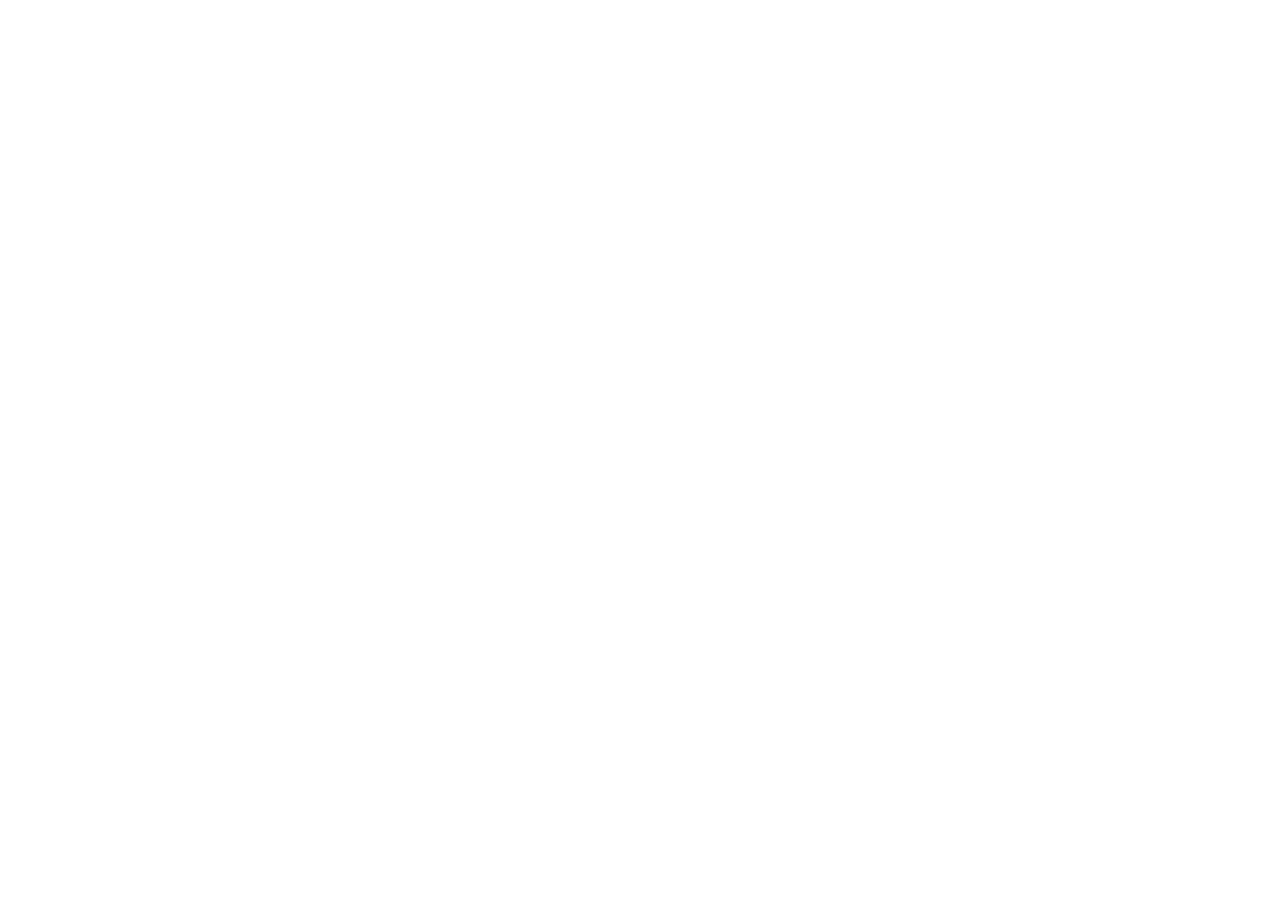
==== commit 7834fc8d: "pay up" ====
--- a/index.html
+++ b/index.html
@@ -3,800 +3,16 @@
   <head>
     <meta http-equiv="Content-Type" content="text/html; charset=UTF-8">
     <title>UP-N-SMOKE SOUTHERN BBQ</title>
-    <meta name="description" content="UP-N-SMOKE Michigan Hardwood Smoked BBQ" property="description">
+    <meta name="description" content="We owe over 500,000 dollars to investors and do not pay our bills" property="description">
     <meta name="keywords" content="bbq, barbeque, michigan, upper peninsula, UP, food, southern" property="keywords">
     <meta name="viewport" content="width=device-width, initial-scale=1" property="viewport">
-    <meta name="og:title" content="UP-N-SMOKE Michigan Hardwood Smoked BBQ" property="og:title">
-    <meta name="og:description" content="UP-N-SMOKE Michigan Hardwood Smoked BBQ" property="og:description">
+    <meta name="og:title" content="UP-N-SMOKE Michigan Hardwood Smoked BBQ - We owe over 500,000 dollars to investors and do not pay our bills" property="og:title">
+    <meta name="og:description" content="UP-N-SMOKE Michigan Hardwood Smoked BBQ - We owe over 500,000 dollars to investors and do not pay our bills" property="og:description">
     <meta name="og:image" content="" property="og:image">
     <link rel="icon" href="favicon.ico">
     <link type="text/css" rel="stylesheet" href="./res/bootstrap.min.css">
     <link type="text/css" rel="stylesheet" href="./res/styles.css">
   </head>
   <body>
-    <!-- Load Facebook SDK for JavaScript -->
-    <div id="fb-root"></div>
-    <script>
-      window.fbAsyncInit = function() {
-        FB.init({
-          xfbml            : true,
-          version          : 'v8.0'
-        });
-      };
-
-      (function(d, s, id) {
-        var js, fjs = d.getElementsByTagName(s)[0];
-        if (d.getElementById(id)) return;
-        js = d.createElement(s); js.id = id;
-        js.src = 'https://connect.facebook.net/en_US/sdk/xfbml.customerchat.js';
-        fjs.parentNode.insertBefore(js, fjs);
-      }(document, 'script', 'facebook-jssdk'));</script>
-
-      <!-- Your Chat Plugin code -->
-      <div class="fb-customerchat"
-        attribution=setup_tool
-        page_id="111963213913455"
-        theme_color="#0084ff"
-        logged_in_greeting="Hi! How can we BBQ you?"
-        logged_out_greeting="Hi! How can we BBQ you?"
-      >
-    </div>
-    <nav class="navbar navbar-expand-lg navbar-mainbg">
-      <a class="navbar-brand navbar-logo" href="#">
-        <img class="up-n-smoke-nav-logo" src="res/img/up-n-smoke-logo.svg" alt="UP-N-SMOKE Michigan BBQ" />
-      </a>
-      <button class="navbar-toggler" type="button" data-toggle="collapse" data-target="#navbarSupportedContent" aria-controls="navbarSupportedContent" aria-expanded="false" aria-label="Toggle navigation">
-      <i class="fas fa-bars text-white"></i>
-      </button>
-      <div class="collapse navbar-collapse" id="navbarSupportedContent">
-          <ul class="navbar-nav ml-auto">
-              <div class="hori-selector"><div class="left"></div><div class="right"></div></div>
-              
-              <li class="nav-item active">
-                <a class="nav-link order-button" href="https://up-n-smoke-bbq-llc.square.site/"><i class="far fa-address-book"></i>Order Now</a>
-              </li>
-              <!-- <li class="nav-item active">
-                  <a class="nav-link" href="javascript:void(0);"><i class="far fa-address-book"></i>When &amp; Where</a>
-              </li>
-              <li class="nav-item">
-                  <a class="nav-link" href="javascript:void(0);"><i class="far fa-clone"></i>Our Food</a>
-              </li>
-              <li class="nav-item">
-                  <a class="nav-link" href="javascript:void(0);"><i class="far fa-calendar-alt"></i>What We Do</a>
-              </li>
-              <li class="nav-item">
-                  <a class="nav-link" href="javascript:void(0);"><i class="far fa-chart-bar"></i>What's Up?</a>
-              </li> -->
-          </ul>
-      </div>
-    </nav>
-    <div>
-      <div id="loading" class="loading-state" style="display: none;"></div>
-        <!--Home Section-->
-        <section class="up-n-smoke-home up-n-smoke-section section-container">
-          <div class="fullscreen-bg">
-            <video width="100%" class="up-n-smoke-smoke fullscreen-bg__video" src="res/vids/up-n-smoke-home.mp4" autoplay muted loop></video>
-          </div>
-          <div class="container h-100">
-            <div class="row h-100 justify-content-center align-items-center">
-              <div class="row up-n-smoke-home-logo">
-                <div class="col-12">
-                  <img class="up-n-smoke-logo-home" src="res/img/up-n-smoke-logo.svg" />
-                </div>
-                <!-- <div class="col-8">
-                  <h3>
-                    Bringing the flavor of the South to the U.P.
-                  </h3>
-                  <br>
-                  <h3>
-                    Sign up to keep up with our progress.
-                  </h3> 
-                  <div class="col-12">
-                    <form class="form form-horizontal user-signup__form user-signup__form-home" name="form" novalidate="" action="https://up-n-smoke.us10.list-manage.com/subscribe/post" method="POST">
-                      <input type="hidden" name="u" value="090dd67ebac9702bd98862a13">
-                      <input type="hidden" name="id" value="1e2a03de91">
-                      <div class="row">
-                        <div class="col-12">
-                          <div class="user-signup__form-group m-lg-v form-group col-sm-12">
-                            <input type="email" name="MERGE0" id="MERGE0" class="form-control form-control__input user-signup__email" pattern="/^[a-zA-Z0-9+-_]+(\.[_a-zA-Z0-9+]+)*@[a-zA-Z0-9+-_]+(\.[a-zA-Z0-9+-_]+)*(\.[a-zA-Z]+)$/" placeholder="Email" aria-required="true" required="required">
-                          </div>
-                          <div class="user-signup__form-group m-lg-v form-group col-sm-12">
-                            <input type="email" name="MERGE1" id="MERGE1" class="form-control form-control__input user-signup__email" placeholder="First Name" aria-required="true" required="required">
-                          </div>
-                          <div class="user-signup__form-group m-lg-v form-group col-sm-12">
-                            <input type="email" name="MERGE2" id="MERGE2" class="form-control form-control__input user-signup__email" placeholder="Last Name" aria-required="true" required="required">
-                          </div>        
-                        </div>
-                        <div class="col-12">
-                          <div class="user-signup__form-group m-lg-v form-group text-center col-12 mt-0">
-                            <button type="submit" class="btn btn-default submit user-signup__submit-home col-12"><span>SUBMIT <i><img class="up-n-smoke-flame-icon" src="res/img/flame-icon.png" /></i></span></button>
-                          </div>
-                        </div>
-                      </div>
-                    </form>
-                  </div>
-                </div> -->
-              </div>
-            </div>
-            <div class="up-n-smoke-home-bg"></div>
-            <!-- <video class="up-n-smoke-smoke" src="res/vids/up-n-smoke-smoke.mp4" autoplay muted loop></video> -->
-          </div>
-        </section>
-        <!--End Home Section-->
-        <section class="up-n-smoke-order-now section-container container-fluid bg-black">
-          <div class="container">
-            <div class="row h-100 justify-content-center align-items-center">
-              <div class="mx-auto">
-                <a class="up-n-smoke-section-link" href="https://up-n-smoke-bbq-llc.square.site/">
-                  <h1 class="up-n-smoke-section-title button white">ORDER NOW</h1>
-                </a>
-              </div>
-            </div>
-          </div>
-        </section>
-
-        <section class="up-n-smoke-what-we-do section-container container-fluid bg-yellow">
-          <div class="container">
-            <div class="row h-100 justify-content-center align-items-center">
-              <div class="mx-auto">
-                <div class="user-signup__intro">
-                  <h1 class="up-n-smoke-section-map black">WHERE WE ARE</h1>
-                </div>
-                <div class="up-n-smoke-page-content">
-                  
-                </div>
-                <iframe class="up-n-smoke-map" src="https://www.google.com/maps/embed?pb=!1m18!1m12!1m3!1d2748.6254200927838!2d-90.17053138440905!3d46.45611857912521!2m3!1f0!2f0!3f0!3m2!1i1024!2i768!4f13.1!3m3!1m2!1s0x52a9e8bd21d378cf%3A0x9ae12cf4951d422d!2s232%20E%20Ayer%20St%2C%20Ironwood%2C%20MI%2049938!5e0!3m2!1sen!2sus!4v1603981369612!5m2!1sen!2sus" width="600" height="450" frameborder="0" style="border:0;" allowfullscreen="" aria-hidden="false" tabindex="0"></iframe>
-              </div>
-            </div>
-          </div>
-        </section>
-
-        <!--What We Do Section-->
-        <section class="up-n-smoke-what-we-do section-container container-fluid bg-blue">
-          <div class="container">
-            <div class="row h-100 justify-content-center align-items-center">
-              <div class="mx-auto">
-                <div class="user-signup__intro">
-                  <h1 class="up-n-smoke-section-title white">WHAT WE DO</h1>
-                </div>
-                <div class="up-n-smoke-page-content">
-                  <h2 class="red text-center">
-                    Born in the U.P.
-                    <span class="yellow">
-                      Inspired by the South.
-                    </span>
-                    <span class="white">
-                      Created with comfort in mind.
-                    </span>
-                  </h2>
-                  
-                  <!-- <div class="up-n-smoke-row row pt-5">
-                    <div class="col-4">
-                      <img class="mw-100" alt="Cutting Edge Wood - Georgia" src="res/img/cutting-edge-wood.jpg" />
-                    </div>
-                    <div class="col-8">
-                      <h2 class="yellow">
-                        Cutting Edge Wood
-                      </h2>
-                      <p class="up-n-smoke-copy white">
-                        Any BBQ enthusiast understands the importance of cooking with a quality wood.  Ensuring the southern flavor is present in every bite, we teamed up with <span class="red">Cutting Edge Wood</span> originating in Georgia.
-                        <br /><br />
-                        Notes of <span class="yellow">Hickory</span> and <span class="red">Apple</span> are cooked into each creation through our process of smoking the food to perfection.
-                      </p>
-                    </div>
-                  </div>
-
-                  <div class="up-n-smoke-row row pt-5">
-                    <div class="col-4">
-                      <img class="mw-100" alt="Beck Built Smokers - Georgia" src="res/img/beck-built-smokers.jpg" />
-                    </div>
-                    <div class="col-8">
-                      <h2 class="red">
-                        Beck Built Smokers
-                      </h2>
-                      <p class="up-n-smoke-copy white">
-                        Meats aren't just going to smoke themselves, you need the right tool for the job.  <span class="yellow">Beck Built Smokers</span> out of <span class="red">WayCross, GA</span> knows a thing or two when it comes
-                        to smoking quality meats.
-                        <br /><br />
-                        The choice was easy to make, the best, or nothing.
-                      </p>
-                    </div>
-                  </div> -->
-
-                  <!-- <div class="up-n-smoke-row row pt-5">
-                    <div class="col-4">
-                      <img class="mw-100" alt="Beck Built Smokers - Georgia" src="res/img/georgia-peaches.jpg" />
-                    </div>
-                    <div class="col-8">
-                      <h2 class="yellow">
-                        Lane Georgia Peaches
-                      </h2>
-                      <p class="up-n-smoke-copy white">
-                        I bet you can guess where we get our peaches from...that's right, <span class="red">Georgia.</span> It would be a crime for them to be from anywhere else.
-                        <br /><br />
-                        We make the trek all the way down to ensure the Southern Peach flavor is in every bite of our Peach Cobbler.
-                      </p>
-                    </div>
-                  </div> -->
-
-                </div>
-              </div>
-            </div>
-          </div>
-        </section>
-
-        <section class="up-n-smoke-peaches section-container-beck container-fluid bg-ribs pt-0 pb-0">
-          <!-- <div class="fullscreen-bg">
-            <video width="100%" class="up-n-smoke-smoke fullscreen-bg__video" src="res/vids/up-n-smoke-home-bg-vid.mp4" autoplay muted loop></video>
-          </div> -->
-          <div class="up-n-smoke-row row up-n-smoke-x-padding-top">
-            <div class="col-sm-12 col-md-6 order-sm-2">
-              <img class="beck-smoker" alt="Beck Built Smokers - Georgia" src="res/img/becker.png" />
-            </div>
-            <div class="col-sm-12 col-md-6 pt-5 order-first order-sm-1">
-              <h2 class="up-n-smoke-header beck">
-                Beck Built Smokers
-              </h2>
-              <p class="up-n-smoke-copy blue">
-                Meats aren't just going to smoke themselves, you need the right tools for the job.  <span class="yellow">Beck Built Smokers</span> out of <span class="red">WayCross, GA</span> know a thing or two when it comes
-                to smoking quality meats.
-                <br /><br />
-                The choice was easy to make, the best, or nothing.
-              </p>
-            </div>
-          </div>
-        </section>
-
-        <section class="up-n-smoke-peaches section-container-wood container-fluid bg-wood pb-0">
-          <div class="up-n-smoke-row row pt-5">
-            <div class="col-md-6 col-sm-12 offset-sm-1 order-sm-2">
-              <h2 class="up-n-smoke-header up-n-smoke-header-wood">
-                Cutting Edge Wood
-              </h2>
-              <p class="up-n-smoke-copy up-n-smoke-copy-wood">
-                Any bbq enthusiast understands the importance of cooking with a quality wood.  Ensuring the southern flavor is present in every bite, we teamed up with <a class="yellow" target="_blank" href="https://www.cuttingedgefirewood.com/">Cutting Edge Wood</a> originating in Georgia.
-                <br /><br />
-                Notes of <span class="yellow">Hickory</span> and <span class="yellow">Apple</span> are cooked into each creation through our process of smoking the food to perfection.
-              </p>
-            </div>
-            <div class="col-md-5 col-sm-12 up-n-smoke-bg-img order-sm-first order-sm-1">
-              <img class="wood" alt="Cutting Edge Wood - Georgia" src="res/img/cutting-edge-wood-new.png" />
-            </div>
-          </div>
-        </section>
-        
-        <section class="up-n-smoke-peaches section-container container-fluid bg-peaches pt-0 pb-0">
-          <div class="up-n-smoke-row row pt-0 pb-0 order-sm-2">
-            <div class="col-md-6 col-sm-12 up-n-smoke-bg-img">
-              <img class="peachy" alt="Lane Georgia Peaches - Georgia" src="res/img/peac.png" />
-            </div>
-            <div class="col-md-6 col-sm-12 pt-5 order-first order-sm-1">
-              <h2 class="up-n-smoke-header yellow">
-                Lane Georgia Peaches
-              </h2>
-              <p class="up-n-smoke-copy blue">
-                I bet you can guess where we get our peaches from...that's right, <span class="red">Georgia.</span> It would be a crime for them to be from anywhere else.
-                <br /><br />
-                We make the trek all the way down to ensure the Southern Peach flavor is in every bite of our Peach Cobbler.
-              </p>
-            </div>
-          </div>
-        </section>
-
-        <section class="up-n-smoke-peaches section-container container-fluid bg-ribs pb-0 pt-0">
-          <div class="up-n-smoke-row row pt-0">
-            <div class="col-md-5 col-sm-12 offset-md-1 pt-5">
-              <h2 class="up-n-smoke-header red">
-                Ironwood Meats
-              </h2>
-              <p class="up-n-smoke-copy blue">
-                We like to keep things local and support local business, so no sense in getting our meat from anywhere else than our hometown.  
-                <br><br>
-                <span class="red">Ironwood Meats</span> provide us with grass fed, organic beef that will have you tasting the flavor when you wake up the next morning.
-              </p>
-            </div>
-            <div class="col-md-6 col-sm-12 up-n-smoke-bg-img">
-              <img class="ribs" alt="UP-N-SMOKE Eats - Ironwood, MI" src="res/img/ribs-1.png" />
-            </div>
-          </div>
-        </section>
-        
-        <section class="up-n-smoke-tea section-container-tea container-fluid bg-tea pb-0 pt-0">
-          <div class="up-n-smoke-row row pt-0">
-            <div class="col-md-4 col-sm-12 up-n-smoke-bg-img order-sm-2">
-              <img class="tea" alt="UP-N-SMOKE Sweet Tea - Ironwood, MI" src="res/img/sweet-tea.png" />
-            </div>
-            <div class="col-md-8 col-sm-12 pt-5 up-n-smoke-x-padding order-first order-sm-1">
-              <h2 class="up-n-smoke-header yellow">
-                Homemade Sweet Tea
-              </h2>
-              <p class="up-n-smoke-copy blue">
-                A southern meal just isn't right without some sweet tea to wash it down with.  Our fresh homemade sweet tea is sure to have you feeling like you are relaxing in the Georgia plains.
-                <br /><br />
-                We also have fresh squeezed lemonade to quench your thirst, or even better yet, get wild and go with an Arnie Palmer.
-              </p>
-            </div>
-          </div>
-        </section>
-
-        <section class="up-n-smoke-peaches section-container-bread container-fluid bg-ribs pt-0 pb-0">
-          <div class="up-n-smoke-row row pt-0">
-            <div class="col-md-6 col-sm-12 offset-md-1 pt-5">
-              <h2 class="up-n-smoke-header bake-bread">
-                Bake Superior Bread
-              </h2>
-              <p class="up-n-smoke-copy blue">
-                Is there anything better than fresh baked bread? Our friends just down the street at <a href="https://www.facebook.com/BakeSuperiorBread/" target="_blank" class="red">Bake Superior Bread</a> dialed up a a Brioche bun to pair with our sandwiches that will
-                make you weak in the knees.
-              </p>
-            </div>
-            <div class="col-md-5 col-sm-12 up-n-smoke-bg-img">
-              <img class="ribs" alt="Bake Superior Bread - Ironwood, Mi" src="res/img/superior-breads.png" />
-            </div>
-          </div>
-        </section>
-
-        <section class="up-n-smoke-tea section-container-whitney container-fluid bg-tea pt-0 pb-0">
-          <div class="up-n-smoke-row row pt-0">
-            <div class="col-md-6 col-sm-12 up-n-smoke-bg-img order-sm-2">
-              <img class="farm" alt="UP-N-SMOKE Sweet Tea - Ironwood, MI" src="res/img/whitney-farms.png" />
-            </div>
-            <div class="col-md-6 col-sm-12 pt-5 order-first order-sm-1">
-              <h2 class="up-n-smoke-header whitney-creek">
-                Whitney Creek Farm
-              </h2>
-              <p class="up-n-smoke-copy blue">
-                Our chickens come from <span class="">Whitney Creek Farm</span> just south of Ironwood, Michigan.  Their chickens roam in fresh pasture every day getting a varied, natural diet 
-                that you can taste in every bite.                
-              </p>
-            </div>
-          </div>
-        </section>
-        <!--End What We Do Section-->
-        <!--When and Where Section-->
-        <!-- <section class="up-n-smoke-what-we-do section-container container-fluid bg-map bg-yellow">
-          <div class="container">
-            <div class="row h-100 justify-content-center align-items-center">
-              <div class="mx-auto">
-                <div class="user-signup__intro">
-                  <h1 class="up-n-smoke-section-title-two-where blue">When &amp; Whe<span class="liga">re</span></h1>
-                </div>
-                <div class="up-n-smoke-page-content">
-                  <h2 class="blue text-center">
-                    Stationed in the U.P.
-                    <span class="white">
-                      But we're on the move.
-                    </span>
-                    <span class="red">
-                      Follow us to track us down.
-                    </span>
-                  </h2>
-                  
-                  <div class="up-n-smoke-row pt-5">
-                    <div class="col-12">
-                      <p class="up-n-smoke-copy blue">
-                        You can find us off of Ayer Street just outside Downtown Ironwood.  If we're not there, we're somewhere else.  Check below or our <span class="red">Instagram</span> and <span class="red">Facebook</span> accounts.
-                      </p>
-                    </div>
-                  </div>
-
-                  <div class="up-n-smoke-row pt-5">
-                    <div class="col-12">
-                      <h2 class="up-n-smoke-header red border-bottom-heading">
-                        WHERE WE'RE AT
-                      </h2>
-                      <div class="media pt-4">
-                        <div class="up-n-smoke-date text-center mr-4 col-2 pt-4 pb-4">
-                          JUN<br />22nd
-                        </div>
-                        <div class="media-body">
-                          <h2 class="mt-0">Ayer Street - Ironwood, Michigan</h2>
-                          <h4>
-                            JUNE 22nd
-                          </h4>
-                          <h4>
-                            East Ayer Street, Ironwood Michigan
-                          </h4>
-                          <h4 class="red">
-                            Google Maps Link
-                          </h4>
-                        </div>
-                      </div>
-                    </div>
-
-                    <div class="col-12 pt-5">
-                      <h2 class="up-n-smoke-header red border-bottom-heading">
-                        Where We'll Be
-                      </h2>
-
-                      <div class="media pt-4 border-bottom-heading">
-                        <div class="up-n-smoke-date text-center mr-4 col-2 pt-4 pb-4">
-                          JUN<br />27th
-                        </div>
-                        <div class="media-body">
-                          <h2 class="mt-0">Cannabis Cup - Detroit, Michigan</h2>
-                          <h4>
-                            JUNE 27th
-                          </h4>
-                          <h4>
-                            7890 Some Street - Detroit, Michigan
-                          </h4>
-                          <h4 class="red">
-                            Google Maps Link
-                          </h4>
-                        </div>
-                      </div>
-
-                      <div class="media pt-4 border-bottom-heading">
-                        <div class="up-n-smoke-date text-center mr-4 col-2 pt-4 pb-4">
-                          JUN<br />27th
-                        </div>
-                        <div class="media-body">
-                          <h2 class="mt-0">Cannabis Cup - Detroit, Michigan</h2>
-                          <h4>
-                            JUNE 27th
-                          </h4>
-                          <h4>
-                            7890 Some Street - Detroit, Michigan
-                          </h4>
-                          <h4 class="red">
-                            Google Maps Link
-                          </h4>
-                        </div>
-                      </div>
-
-                      <div class="media pt-4 border-bottom-heading">
-                        <div class="up-n-smoke-date text-center mr-4 col-2 pt-4 pb-4">
-                          JUN<br />27th
-                        </div>
-                        <div class="media-body">
-                          <h2 class="mt-0">Cannabis Cup - Detroit, Michigan</h2>
-                          <h4>
-                            JUNE 27th
-                          </h4>
-                          <h4>
-                            7890 Some Street - Detroit, Michigan
-                          </h4>
-                          <h4 class="red">
-                            Google Maps Link
-                          </h4>
-                        </div>
-                      </div>
-
-                    </div>
-                  </div>
-                </div>
-              </div>
-            </div>
-          </div>
-        </section> -->
-        <!--End When and Where Section-->
-        <!--MENU Section-->
-        <section class="up-n-smoke-what-we-do section-container container-fluid bg-black pb-5">
-          <div class="container">
-            <div class="row h-100 justify-content-center align-items-center">
-              <div class="mx-auto">
-                <div class="user-signup__intro">
-                  <h1 class="up-n-smoke-section-title-two-where yellow">Our Food</h1>
-                </div>
-                <div class="up-n-smoke-page-content">
-                  <h2 class="yellow text-center niner">
-                      U.P. Inspired.
-                    <span class="white">
-                      Southern Flavor.
-                    </span>
-                    <span class="red">
-                      Created with Love.
-                    </span>
-                  </h2>
-                  
-                  <div class="up-n-smoke-row pt-5">
-                    <div class="col-12">
-                      <p class="up-n-smoke-copy white">
-                        Tasty &amp; Real. Our Blend of Southern hospitality will knock your socks off.
-                      </p>
-                    </div>
-                  </div>
-
-                  <div class="up-n-smoke-row pt-md-5">
-                    <div class="row">
-                      <div class="col-md-12 col-sm-12 pt-5">
-                        <h2 class="up-n-smoke-header up-n-smoke-header-food text-sm-left white border-bottom-heading-white">
-                          Chicken
-                        </h2>
-                        
-                        <p class="up-n-smoke-menu-item-price yellow mb-0">
-                          Whole Wings <span class="red">$12 </span><span class="red"> 5 wings</span> - <span class="red">$20 </span><span class="red"> 10 wings</span>
-                        </p>
-
-                        <p class="up-n-smoke-menu-item-price yellow mb-0">
-                          Sliced Breast Meat / Thigh <span class="red">$7 </span><span class="red"> 4 ounces</span> - <span class="red">$10 </span><span class="red"> 8 ounces</span>
-                        </p>
-
-                        <p class="up-n-smoke-menu-item-price yellow mb-0">
-                          Half Chicken <span class="red">$15</span>
-                        </p>
-
-                        <p class="up-n-smoke-menu-item-price yellow mb-0">
-                          Whole Chicken <span class="red">$25</span>
-                        </p>
-
-                        <p class="up-n-smoke-menu-item-price yellow mb-0">
-                          Pulled Chicken <span class="red">$7 half pound</span> - <span class="red">$14 one pound</span>
-                        </p>
-                      </div>
-
-                      <div class="col-md-12 col-sm-12 pt-5">
-                        <h2 class="up-n-smoke-header up-n-smoke-header-food text-sm-left white border-bottom-heading-white">
-                          Ribs
-                        </h2>
-                        
-                        <p class="up-n-smoke-menu-item-price red mb-0">
-                          1\2 SLAB AND FULL SLAB
-                        </p>
-                        
-                        <p class="up-n-smoke-menu-item-price yellow mb-0">
-                          Spared Ribs <span class="red">$15 half slab</span> - <span class="red">$25 full slab</span>
-                        </p>
-  
-                        <p class="up-n-smoke-menu-item-price yellow mb-0">
-                          Baby Back Ribs <span class="red">$15 half slab</span> - <span class="red">$25 full slab</span>
-                        </p>
-  
-                        <p class="up-n-smoke-menu-item-price yellow mb-0">
-                          Beef Ribs <span class="red">$15 half slab</span> - <span class="red">$25 full slab</span>
-                        </p>
-                      </div>
-                    </div>
-                    
-                    <div class="row">
-                      <div class="col-12 pt-5">
-                        <h2 class="up-n-smoke-header up-n-smoke-header-food white border-bottom-heading-white">
-                          Meats
-                        </h2>
-                        
-                        <p class="up-n-smoke-menu-item-price red mb-0">
-                          SOLD BY WEIGHT - 1/4LB - 1\2LB - 1LB +
-                        </p>
-
-                        <p class="up-n-smoke-menu-item-price yellow mb-0">
-                          Beef Brisket <span class="red">$7 quarter pound</span> - <span class="red">$14 half pound</span> - <span class="red">$20 one pound</span>
-                        </p>
-                      
-                        <p class="up-n-smoke-menu-item-price yellow mb-0">
-                          Tri Tip - Beef <span class="red">$7 quarter pound</span> - <span class="red">$14 half pound</span> - <span class="red">$20 one pound</span>
-                        </p>
-  
-                        <p class="up-n-smoke-menu-item-price yellow mb-0">
-                          Pulled Pork Butt <span class="red">$7 quarter pound</span> - <span class="red">$14 half pound</span> - <span class="red">$20 one pound</span>
-                        </p>
-                      </div>
-  
-                      <div class="col-12 pt-5">
-                        <h2 class="up-n-smoke-header up-n-smoke-header-food white border-bottom-heading-white">
-                          Sandwiches
-                        </h2>
-                        <p class="up-n-smoke-menu-item-price yellow border-bottom-heading-yellow mb-0">
-                          NAPA APPLE PORK SANDWICH <span class="red" style="text-decoration: none;">$15</span>
-                        </p>
-                        <p class="up-n-smoke-menu-item-description white">
-                          SLOW COOKED PORK BUTT WITH <span class="red">HOUSE NAPA APPLE SLAW</span> AND OUR <span class="yellow ">HOUSEMADE BBQ SAUCE</span> CHOICE OF ONE SIDE
-                        </p>
-                        <br />
-                        <p class="up-n-smoke-menu-item-price yellow border-bottom-heading-yellow mb-0">
-                          CLASSIC PULLED CHICKEN SANDWICH <span class="red">$12</span>
-                        </p>
-                        <p class="up-n-smoke-menu-item-description white">
-                          SLOW COOKED CHICKEN WITH PICKLE CHIPS AND <span class="red">HOUSEMADE BBQ SAUCE</span> CHOICE OF <span class="yellow">ONE SIDE.</span>
-                        </p>
-                        <br />
-                        <p class="up-n-smoke-menu-item-price yellow border-bottom-heading-yellow mb-0">
-                          BARBEQUE PLATES <span class="red">$14</span>
-                        </p>
-                        <p class="up-n-smoke-menu-item-description white">
-                          Your choice of meat <span class="red">- chicken, pulled pork, beef brisket - </span>served with <span class="yellow">Mac N cheese,</span> <span class="red">napa apple slaw,</span><span class="yellow"> honey biscuit</span> and choice of one side.
-                        </p>
-                        <br />
-
-                        <p class="up-n-smoke-menu-item-price yellow border-bottom-heading-yellow mb-0">
-                          SMOKED BARBECUE BURGER WITH FRIED GREEN TOMATOES <span class="red">$15</span>
-                        </p>
-                        <p class="up-n-smoke-menu-item-description white">
-                          8OZ GRASSFEED GROUND BEEF PATTY WITH <span class="red">APPLEWOOD BACON,</span><span class="yellow"> SHARP CHEDDAR,</span> <span class="red"> FRIED ONIONS</span> AND <span class="yellow">HOUSEMADE BBQ SAUCE</span> CHOICE OF ONE SIDE.
-                        </p>
-                      </div>
-  
-                      <div class="col-12 pt-5">
-                        <h2 class="up-n-smoke-header up-n-smoke-header-food white border-bottom-heading-white">
-                          Sides
-                        </h2>
-                        <p class="up-n-smoke-menu-item-price yellow mb-0">
-                          UP-N-SMOKE BARBECUE BAKED BEANS
-                          <br />
-                          <span class="red">$4 8 ounces</span> - <span class="red">$12 12 ounces</span> - <span class="red">$14 1 quart</span>
-                        </p>
-  
-                        <p class="up-n-smoke-menu-item-price yellow mb-0">
-                          POTATO SALAD
-                          <br />
-                          <span class="red">$4 8 ounces</span> - <span class="red">$12 12 ounces</span> - <span class="red">$14 1 quart</span>
-                        </p>
-  
-                        <p class="up-n-smoke-menu-item-price yellow mb-0">
-                          COLLARD GREENS
-                          <br />
-                          <span class="red">$4 8 ounces</span> - <span class="red">$12 12 ounces</span> - <span class="red">$14 1 quart</span>
-                        </p>
-
-                        <p class="up-n-smoke-menu-item-price yellow mb-0">
-                          SMOKED MAC N CHEESE
-                          <br />
-                          <span class="red">$4 8 ounces</span> - <span class="red">$12 12 ounces</span> - <span class="red">$14 1 quart</span>
-                        </p>
-  
-                        <p class="up-n-smoke-menu-item-price yellow mb-0">
-                          SOUTHERN HONEY BUTTER BISCUIT
-                          <br />
-                          <span class="red">$2  three biscuits</span>
-                        </p>
-  
-                        <p class="up-n-smoke-menu-item-price yellow mb-0">
-                          CORN ON THE COB
-                          <br />
-                          <span class="red">$4 8 ounces</span> - <span class="red">$12 12 ounces</span> - <span class="red">$14 1 quart</span>
-                        </p>
-  
-                        <p class="up-n-smoke-menu-item-price yellow mb-0">
-                          NAPA-APPLE SLAW
-                          <br />
-                          <span class="red">$4 8 ounces</span> - <span class="red">$12 12 ounces</span> - <span class="red">$14 1 quart</span>
-                        </p>
-                      </div>
-  
-                      <div class="col-12 pt-5">
-                        <h2 class="up-n-smoke-header up-n-smoke-header-food white border-bottom-heading-white">
-                          BARBECUE SAUCES
-                        </h2>
-                        <p class="up-n-smoke-menu-item-price yellow mb-0">
-                          Peach <span class="red">$.50</span>
-                        </p>
-                        <p class="up-n-smoke-menu-item-price yellow mb-0">
-                          House <span class="red">$.50</span>
-                        </p>
-                        <p class="up-n-smoke-menu-item-price yellow mb-0">
-                          Spicy <span class="red">$.50</span> <i><img class="up-n-smoke-flame-icon" src="res/img/flame-icon.png" /></i>
-                        </p>
-                        <!-- <p class="up-n-smoke-menu-item-price yellow mb-0">
-                          Infused Peach
-                        </p> -->
-                      </div>
-  
-                      <div class="col-12 pt-5">
-                        <h2 class="up-n-smoke-header up-n-smoke-header-food white border-bottom-heading-white">
-                          DESSERTS
-                        </h2>
-                        <p class="up-n-smoke-menu-item-price yellow mb-0">
-                          GEORGIA PEACH COBBLER <span class="red">$5</span>
-                        </p>
-                      </div>
-  
-                      <div class="col-12 pt-5">
-                        <h2 class="up-n-smoke-header up-n-smoke-header-food white border-bottom-heading-white">
-                          SPECIAL DESSERTS
-                        </h2>
-                        <p class="up-n-smoke-menu-item-price yellow mb-0">
-                          OLD FASHION BANANA PUDDING <span class="red">$5</span>
-                        </p>
-  
-                        <p class="up-n-smoke-menu-item-price yellow mb-0">
-                          RED VELVET CAKE <span class="red">$7</span>
-                        </p>
-                      </div>
-  
-                      <div class="col-12 pt-5">
-                        <h2 class="up-n-smoke-header up-n-smoke-header-food white border-bottom-heading-white">
-                          Beverages
-                        </h2>
-                        <p class="up-n-smoke-menu-item-price yellow mb-0">
-                          SWEET TEA <span class="red">Three Dollars</span>
-                        </p>
-  
-                        <p class="up-n-smoke-menu-item-price yellow mb-0">
-                          Lemonade <span class="red">Three Dollars</span>
-                        </p>
-  
-                        <p class="up-n-smoke-menu-item-price yellow mb-0">
-                          ARNOLD PALMER <span class="red">Three Dollars</span>
-                        </p>
-                      </div>
-                    </div>
-                  </div>
-                </div>
-              </div>
-            </div>
-          </div>
-          <br />
-          <br />
-          <br />
-          <br />
-          <br />
-        </section>
-        <!--End MENU Section-->
-        <!--CONTACT Section-->
-        <!-- <section class="up-n-smoke-what-we-do section-container container-fluid bg-red">
-          <div class="container">
-            <div class="row h-100 justify-content-center align-items-center">
-              <div class="mx-auto col-sm-12">
-                <div class="user-signup__intro">
-                  <h1 class="up-n-smoke-section-title-two-where blue">Conact Us</h1>
-                </div>
-                <div class="up-n-smoke-page-content"> -->
-                  <!-- <h2 class="yellow text-center">
-                      U.P. Inspired.
-                    <span class="white">
-                      Southern Flavor.
-                    </span>
-                    <span class="red">
-                      Created with Love.
-                    </span>
-                  </h2> -->
-                  
-                  <!-- <div class="up-n-smoke-row pt-5">
-                    <div class="col-12">
-                      <p class="up-n-smoke-copy yellow">
-                        Provide your information below and we will keep you in the know of what we got cooking.
-                        <br /><br />
-                        We won't use your information for anything else, promise.
-                      </p>
-                    </div>
-                  </div> -->
-
-                  <!-- <div class="up-n-smoke-row pt-5">
-                    <p class="up-n-smoke-copy blue text-center">
-                      SIGN UP TO SEE WHAT WE ARE COOKING UP
-                    </p>
-                  </div> -->
-
-                  <!-- <div class="col-12">
-                    <form class="form form-horizontal user-signup__form" name="form" novalidate="" action="https://up-n-smoke.us10.list-manage.com/subscribe/post" method="POST">
-                      <input type="hidden" name="u" value="090dd67ebac9702bd98862a13">
-                      <input type="hidden" name="id" value="1e2a03de91">
-                      <div class="row">
-                        <div class="col-12">
-                          <div class="user-signup__form-group m-lg-v form-group col-sm-12">
-                            <input type="email" name="MERGE0" id="MERGE0" class="form-control form-control__input user-signup__email" pattern="/^[a-zA-Z0-9+-_]+(\.[_a-zA-Z0-9+]+)*@[a-zA-Z0-9+-_]+(\.[a-zA-Z0-9+-_]+)*(\.[a-zA-Z]+)$/" placeholder="Email" aria-required="true" required="required">
-                          </div>
-                          <div class="user-signup__form-group m-lg-v form-group col-sm-12">
-                            <input type="email" name="MERGE1" id="MERGE1" class="form-control form-control__input user-signup__email" placeholder="First Name" aria-required="true" required="required">
-                          </div>
-                          <div class="user-signup__form-group m-lg-v form-group col-sm-12">
-                            <input type="email" name="MERGE2" id="MERGE2" class="form-control form-control__input user-signup__email" placeholder="Last Name" aria-required="true" required="required">
-                          </div>        
-                        </div>
-                        <div class="col-12">
-                          <div class="user-signup__form-group m-lg-v form-group text-center col-12 mt-0">
-                            <button type="submit" class="btn btn-default submit user-signup__submit col-12"><span>SUBMIT <i><img class="up-n-smoke-flame-icon" src="res/img/flame-icon.png" /></i></span></button>
-                          </div>
-                        </div>
-                      </div>
-                    </form>
-                  </div>
-                </div>
-              </div>
-            </div>
-          </div>
-        </section> -->
-        <!--End CONTACT Section-->
-    </div>
-    <!-- Global site tag (gtag.js) - Google Analytics -->
-    <script async src="https://www.googletagmanager.com/gtag/js?id=UA-169180181-1"></script>
-    <script>
-      window.dataLayer = window.dataLayer || [];
-      function gtag(){dataLayer.push(arguments);}
-      gtag('js', new Date());
-
-      gtag('config', 'UA-169180181-1');
-    </script>
-
   </body>
 </html>
